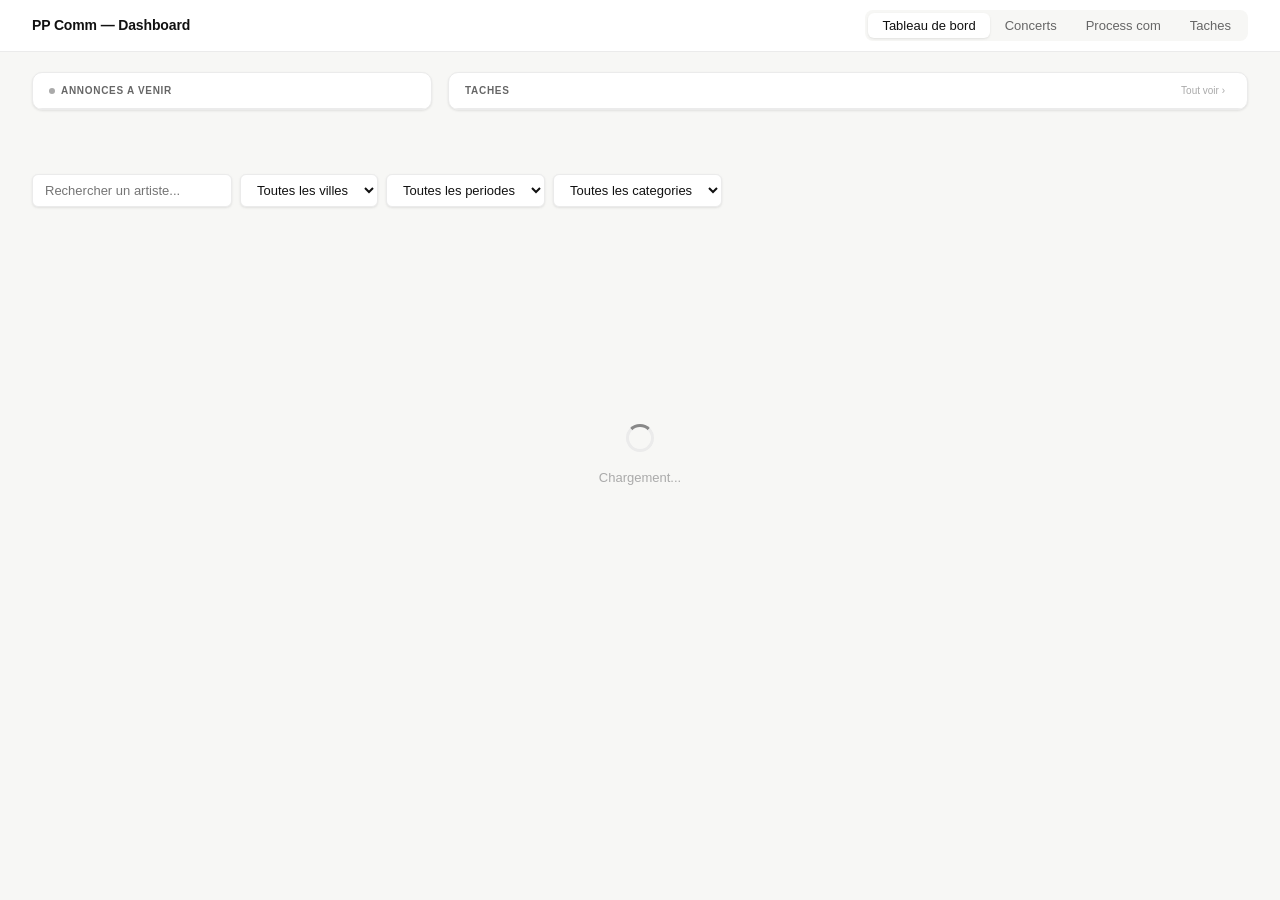
==== index.html @ ed18bbef "Add files via upload" ====
<!DOCTYPE html>
<html lang="fr">
<head>
<meta charset="UTF-8">
<meta name="viewport" content="width=device-width, initial-scale=1.0">
<title>Dashboard PP Comm</title>
<style>
/* ── RESET & BASE ─────────────────────────────────────── */
*{box-sizing:border-box;margin:0;padding:0}
:root{
  --bg:#f7f7f5;
  --surface:#ffffff;
  --border:#ebebeb;
  --border-light:#f2f2f2;
  --text:#111111;
  --text-2:#666666;
  --text-3:#aaaaaa;
  --accent:#111111;
  --red:#d94f3d;
  --red-bg:#fdf2f1;
  --red-border:#f5c6c2;
  --green:#2d7a4f;
  --green-bg:#eef7f2;
  --amber:#888888;
  --amber-bg:#f5f5f3;
  --amber-border:#e0e0e0;
  --radius:10px;
  --radius-sm:6px;
  --shadow:0 1px 3px rgba(0,0,0,.06),0 1px 2px rgba(0,0,0,.04);
  --shadow-md:0 4px 16px rgba(0,0,0,.08);
}
body{font-family:-apple-system,BlinkMacSystemFont,'Segoe UI',sans-serif;background:var(--bg);color:var(--text);font-size:14px;line-height:1.5}

/* ── HEADER FIXE ──────────────────────────────────────── */
header{
  position:fixed;top:0;left:0;right:0;z-index:50;
  background:rgba(255,255,255,.92);
  backdrop-filter:blur(12px);
  -webkit-backdrop-filter:blur(12px);
  border-bottom:1px solid var(--border);
  height:52px;padding:0 2rem;
  display:flex;align-items:center;gap:1.5rem;
}
header h1{font-size:14px;font-weight:600;letter-spacing:-.01em;color:var(--text);flex:1}
.nav{display:flex;gap:1px;background:var(--bg);border-radius:8px;padding:3px}
.nav button{
  padding:5px 14px;font-size:13px;border:none;background:transparent;
  cursor:pointer;color:var(--text-2);border-radius:6px;font-weight:500;
  transition:all .15s;
}
.nav button.active{background:var(--surface);color:var(--text);box-shadow:var(--shadow)}
.nav button:hover:not(.active){color:var(--text);background:rgba(0,0,0,.04)}

/* ── MAIN ─────────────────────────────────────────────── */
main{padding:72px 2rem 2rem;max-width:1600px;margin:0 auto}
.panel{display:none}.panel.active{display:block}

/* ── STATS ────────────────────────────────────────────── */
.stats{display:grid;grid-template-columns:repeat(4,1fr);gap:10px;margin-bottom:2rem}
.stat{background:var(--surface);border:1px solid var(--border);border-radius:var(--radius);padding:16px 20px;box-shadow:var(--shadow)}
.stat-n{font-size:28px;font-weight:700;letter-spacing:-.02em;line-height:1}
.stat-n.red{color:var(--red)}
.stat-l{font-size:11px;color:var(--text-3);margin-top:4px;text-transform:uppercase;letter-spacing:.04em;font-weight:500}

/* ── FILTERS ──────────────────────────────────────────── */
.filters{display:flex;gap:8px;margin-bottom:1.5rem;flex-wrap:wrap}
.filters input,.filters select{
  padding:7px 12px;border:1px solid var(--border);border-radius:var(--radius-sm);
  font-size:13px;background:var(--surface);color:var(--text);
  box-shadow:var(--shadow);outline:none;transition:border-color .15s;
}
.filters input{width:200px}
.filters input:focus,.filters select:focus{border-color:#aaa}

/* ── GRID KANBAN ──────────────────────────────────────── */
.grid{display:grid;grid-template-columns:repeat(6,1fr);gap:10px}
.col{cursor:pointer;min-width:0;border-radius:var(--radius);box-shadow:var(--shadow);transition:transform .15s,box-shadow .15s}
.col:hover{transform:translateY(-1px);box-shadow:var(--shadow-md)}
.col-head{
  padding:10px 12px;border-radius:var(--radius) var(--radius) 0 0;
  border:1px solid var(--border);border-bottom:1px solid var(--border-light);background:#fafaf8;
}
.col-head.late{background:#fafaf8;border-color:var(--border);border-bottom-color:var(--border-light)}
.col-name{font-size:12px;font-weight:600;white-space:nowrap;overflow:hidden;text-overflow:ellipsis;letter-spacing:-.01em}
.col-name.late{color:var(--text)}
.col-sub{font-size:11px;color:var(--text-2);margin-top:3px;white-space:nowrap;overflow:hidden;text-overflow:ellipsis;font-weight:500}
.col-sub.late{color:var(--text-2)}
.pbar{height:2px;background:var(--border);border-radius:2px;margin-top:8px;overflow:hidden}
.pfill{height:100%;border-radius:2px;background:var(--text)}
.col-head.late .pfill{background:var(--text)}
.pbar-meta{display:flex;justify-content:space-between;margin-top:4px}
.pbar-meta span{font-size:10px;color:var(--text-3)}
.pbar-meta span.red{color:var(--red);font-weight:600}
.col-body{border:1px solid var(--border);border-top:none;border-radius:0 0 var(--radius) var(--radius);background:var(--surface);overflow:hidden}
.col-head.late+.col-body{border-color:var(--border)}
.titem{padding:7px 12px;border-bottom:1px solid var(--border-light);display:flex;align-items:flex-start;gap:6px;cursor:pointer}
.titem:last-child{border-bottom:none}
.titem:hover{background:var(--bg)}
.chk{width:12px;height:12px;border:1.5px solid #ccc;border-radius:3px;flex-shrink:0;margin-top:2px;display:flex;align-items:center;justify-content:center;font-size:8px;color:#fff}
.chk.on{background:var(--text);border-color:var(--text)}
.tname{font-size:11px;line-height:1.4;color:var(--text)}
.tlate{font-size:10px;color:var(--red);margin-top:1px;font-weight:500}
.ok-col{border:1px solid var(--border);border-top:none;border-radius:0 0 var(--radius) var(--radius);padding:10px 12px;background:var(--surface)}
.ok-badge{font-size:10px;color:var(--green);background:var(--green-bg);padding:2px 8px;border-radius:20px;font-weight:500}

/* ── PILLS ────────────────────────────────────────────── */
.pill{font-size:9px;padding:1px 6px;border-radius:20px;font-weight:500;display:inline-block;margin-top:2px}
.p-gen {background:#f0f0ee;color:#555555}
.p-col {background:#eef5ff;color:#4a6fa5}
.p-affp{background:#fff4ed;color:#a0622a}
.p-sp  {background:#f3eeff;color:#7048a8}
.p-press{background:#edfaf3;color:#2a7a52}
.p-jx  {background:#fff0f0;color:#a84848}
.p-rs  {background:#fef5e7;color:#a07030}
.p-web {background:#e8f8ff;color:#2a7090}
.p-bud {background:#f0fff4;color:#2d7a4f}
.p-ph  {background:#fdf0ff;color:#8a3a9a}
.p-prod{background:#fff8e8;color:#a06820}
.p-aff {background:#fff4ed;color:#a0622a}
.p-pr  {background:#fdf0ff;color:#8a3a9a}

/* ── CARD ─────────────────────────────────────────────── */
.card{background:var(--surface);border:1px solid var(--border);border-radius:var(--radius);padding:1.25rem 1.5rem;margin-bottom:1rem;box-shadow:var(--shadow)}
.card h2{font-size:11px;font-weight:600;color:var(--text-3);text-transform:uppercase;letter-spacing:.06em;margin-bottom:14px}
.form-grid{display:grid;grid-template-columns:1fr 1fr;gap:10px;margin-bottom:12px}
.form-group label{font-size:12px;color:var(--text-2);display:block;margin-bottom:4px;font-weight:500}
.form-group input{width:100%;padding:8px 12px;border:1px solid var(--border);border-radius:var(--radius-sm);font-size:13px;background:var(--surface);transition:border-color .15s;outline:none}
.form-group input:focus{border-color:#888}

/* ── BUTTONS ──────────────────────────────────────────── */
.btn{padding:8px 18px;border-radius:var(--radius-sm);font-size:13px;cursor:pointer;border:1px solid var(--border);background:var(--surface);color:var(--text);font-weight:500;transition:all .15s}
.btn:hover{background:var(--bg);border-color:#ccc}
.btn-primary{background:var(--text);color:#fff;border-color:var(--text)}
.btn-primary:hover{background:#333;border-color:#333}
.btn-danger{border-color:var(--red-border);color:var(--red);background:var(--surface)}
.btn-danger:hover{background:var(--red-bg)}
.btn:disabled{opacity:0.4;cursor:not-allowed}
.dbtn{background:none;border:none;cursor:pointer;color:#ccc;font-size:12px;padding:3px 7px;border-radius:var(--radius-sm)}
.dbtn:hover{color:var(--red);background:var(--red-bg)}
.reset-btn{background:none;border:1px solid var(--border);border-radius:var(--radius-sm);padding:7px 14px;font-size:12px;cursor:pointer;color:var(--text-3);font-weight:500;transition:all .15s;flex:1}
.reset-btn:hover{color:var(--red);border-color:var(--red-border);background:var(--red-bg)}

/* ── CONCERTS LIST ────────────────────────────────────── */
.crow{display:flex;align-items:stretch;gap:0;padding:0;border-bottom:1px solid var(--border);cursor:pointer;transition:background .1s;min-height:52px}
.crow:last-child{border-bottom:none}
.crow:hover{background:#fafaf8}
.crow-name{font-size:13px;font-weight:600;letter-spacing:-.01em}
.crow-sub{font-size:11px;color:var(--text-3);margin-top:2px}
.crow-late{font-size:10px;color:var(--red);background:var(--red-bg);padding:2px 8px;border-radius:20px;font-weight:600;white-space:nowrap;flex-shrink:0;border:1px solid var(--red-border)}
.crow-ok{font-size:10px;color:var(--green);background:var(--green-bg);padding:2px 8px;border-radius:20px;font-weight:500;white-space:nowrap;flex-shrink:0}
.crow-announced{font-size:10px;color:var(--green);background:var(--green-bg);padding:2px 8px;border-radius:20px;font-weight:500;white-space:nowrap;flex-shrink:0}
.ann-undo{background:none;border:none;cursor:pointer;color:var(--text-3);font-size:13px;padding:2px 5px;border-radius:4px;flex-shrink:0}
.ann-undo:hover{color:var(--text);background:var(--bg)}

/* ── PROCESS ──────────────────────────────────────────── */
.prow{display:grid;grid-template-columns:16px 1fr 58px 110px 110px 160px 28px;gap:6px;align-items:center;padding:9px 0;border-bottom:1px solid var(--border-light)}
.prow:last-child{border-bottom:none}
.prow input[type=text],.prow input[type=number]{padding:5px 8px;border:1px solid var(--border);border-radius:var(--radius-sm);font-size:12px;background:var(--surface);outline:none;transition:border-color .15s}
.prow input:focus{border-color:#888}
.prow input[type=text]{width:100%}
.prow input[type=number]{width:58px}
.prow select{padding:5px 8px;border:1px solid var(--border);border-radius:var(--radius-sm);font-size:12px;width:100%;background:var(--surface);outline:none}
.drag{color:#ccc;cursor:grab;font-size:13px;user-select:none}
.drag:active{cursor:grabbing}
.process-header{display:grid;grid-template-columns:16px 1fr 58px 110px 110px 160px 28px;gap:6px;padding-bottom:8px;border-bottom:1px solid var(--border);margin-bottom:2px}
.process-header span{font-size:10px;color:var(--text-3);text-transform:uppercase;letter-spacing:.05em;font-weight:600}

/* ── GROUP TITLES ─────────────────────────────────────── */
.group-title{font-size:10px;font-weight:700;color:var(--text-3);text-transform:uppercase;letter-spacing:.07em;padding:12px 0 6px;border-bottom:1px solid var(--border-light);margin-bottom:2px}
.group-title.second{margin-top:20px}

/* ── FICHE ────────────────────────────────────────────── */
.overlay{display:none;position:fixed;inset:0;background:rgba(0,0,0,.25);z-index:100;align-items:flex-start;justify-content:flex-end;backdrop-filter:blur(2px)}
.overlay.open{display:flex}
.fiche{background:var(--surface);width:500px;max-width:100vw;height:100vh;overflow-y:auto;box-shadow:-8px 0 40px rgba(0,0,0,.1);display:flex;flex-direction:column}
.fiche-header{padding:1.25rem 1.5rem;border-bottom:1px solid var(--border);display:flex;align-items:center;gap:12px;position:sticky;top:0;background:rgba(255,255,255,.95);backdrop-filter:blur(8px);z-index:10}
.fiche-header h2{font-size:17px;font-weight:700;letter-spacing:-.02em;flex:1}
.fiche-close{background:none;border:none;cursor:pointer;color:var(--text-3);font-size:18px;padding:5px;border-radius:50%;width:30px;height:30px;display:flex;align-items:center;justify-content:center;transition:all .15s}
.fiche-close:hover{background:var(--bg);color:var(--text)}
.fiche-body{padding:1.5rem;flex:1}
.fiche-section{margin-bottom:1.5rem}
.fiche-section-title{font-size:10px;font-weight:700;color:var(--text-3);text-transform:uppercase;letter-spacing:.07em;margin-bottom:12px}
.fiche-fields{display:grid;grid-template-columns:1fr 1fr;gap:10px;margin-bottom:12px}
.fiche-field label{font-size:12px;color:var(--text-2);display:block;margin-bottom:4px;font-weight:500}
.fiche-field input{width:100%;padding:8px 12px;border:1px solid var(--border);border-radius:var(--radius-sm);font-size:13px;background:var(--surface);outline:none;transition:border-color .15s}
.fiche-field input:focus{border-color:#888}
.fiche-tasks{margin-top:8px}
.ftask{display:flex;align-items:flex-start;gap:10px;padding:10px 0;border-bottom:1px solid var(--border-light);cursor:pointer;transition:background .1s}
.ftask:last-child{border-bottom:none}
.ftask:hover{background:var(--bg);margin:0 -1.5rem;padding:10px 1.5rem}
.ftask.done{opacity:.35}
.ftask.done .ftask-name{text-decoration:line-through}
.ftask.blocked{opacity:.45;cursor:default}
.ftask-chk{width:16px;height:16px;border:1.5px solid #ddd;border-radius:4px;flex-shrink:0;margin-top:1px;display:flex;align-items:center;justify-content:center;font-size:10px;color:#fff;transition:all .15s}
.ftask-chk.on{background:var(--text);border-color:var(--text)}
.ftask-chk.blocked{border-style:dashed}
.ftask-name{font-size:13px;line-height:1.4;flex:1;font-weight:500}
.ftask-date{font-size:11px;margin-top:2px;color:var(--text-3)}
.ftask-date.late{color:var(--red);font-weight:600}
.ftask-date.soon{color:var(--text-2)}
.ftask-date.future{color:var(--text-3)}
.ftask-date.done-date{color:var(--text-3)}
.ftask-date.blocked{color:#ccc}
.status-badge{font-size:10px;padding:2px 8px;border-radius:20px;font-weight:600;flex-shrink:0;margin-top:2px}
.badge-late{background:var(--red-bg);color:var(--red);border:1px solid var(--red-border)}
.badge-soon{background:var(--bg);color:var(--text-2);border:1px solid var(--border)}
.badge-done{background:var(--green-bg);color:var(--green)}
.badge-blocked{background:var(--bg);color:var(--text-3)}
.fiche-footer{padding:1rem 1.5rem;border-top:1px solid var(--border);display:flex;gap:8px;position:sticky;bottom:0;background:rgba(255,255,255,.95);backdrop-filter:blur(8px)}
.section-sep{height:1px;background:var(--border-light);margin:1.25rem 0}

/* ── ANNONCES ─────────────────────────────────────────── */
.annonces-wrap{margin-bottom:2rem}
.ann-title{font-size:10px;font-weight:700;color:var(--text-2);text-transform:uppercase;letter-spacing:.07em;margin-bottom:12px;display:flex;align-items:center;gap:8px}
.ann-dot{width:6px;height:6px;border-radius:50%;background:var(--text-3);display:inline-block;animation:pulse 2s infinite;flex-shrink:0}
@keyframes pulse{0%,100%{opacity:1;transform:scale(1)}50%{opacity:.5;transform:scale(.8)}}
.ann-grid{display:grid;grid-template-columns:repeat(auto-fill,minmax(150px,1fr));gap:10px}
.ann-card{
  background:var(--surface);border:1px solid var(--border);
  border-radius:var(--radius);padding:16px;
  display:flex;flex-direction:column;gap:6px;cursor:pointer;
  box-shadow:var(--shadow);transition:transform .15s,box-shadow .15s;
}
.ann-card:hover{transform:translateY(-2px);box-shadow:var(--shadow-md)}
.ann-card.ann-late{border-color:var(--red-border);background:var(--red-bg)}
.ann-card.ann-nodate{border:1px dashed #ddd;background:var(--bg)}
.ann-date{display:flex;align-items:baseline;gap:4px;margin-bottom:2px}
.ann-day{font-size:36px;font-weight:800;line-height:1;color:var(--text);letter-spacing:-.03em}
.ann-late .ann-day{color:var(--red)}
.ann-nodate .ann-day{color:var(--text-3);font-size:28px}
.ann-month{font-size:12px;font-weight:700;color:var(--text-3);text-transform:uppercase;letter-spacing:.04em}
.ann-late .ann-month{color:var(--red)}
.ann-nodate .ann-month{color:var(--text-3)}
.ann-art{font-size:13px;font-weight:700;line-height:1.3;color:var(--text);letter-spacing:-.01em}
.ann-ville{font-size:11px;color:var(--text-3)}
.ann-status{font-size:10px;padding:2px 7px;border-radius:20px;display:inline-block;background:var(--bg);color:var(--text-3);align-self:flex-start;font-weight:500;border:1px solid var(--border)}
.ann-late .ann-status{background:var(--red-bg);color:var(--red);border-color:var(--red-border)}
.ann-nodate .ann-status{background:var(--bg);color:var(--text-3)}
.ann-btn{
  background:transparent;color:var(--text-3);border:1px solid var(--border);
  border-radius:var(--radius-sm);padding:6px 10px;font-size:11px;cursor:pointer;
  width:100%;margin-top:4px;font-weight:500;text-align:center;transition:all .15s;
}
.ann-btn:hover{background:var(--bg);color:var(--text);border-color:#bbb}
.ann-late .ann-btn{color:var(--red);border-color:var(--red-border)}
.ann-late .ann-btn:hover{background:var(--red-bg)}

/* ── MISC ─────────────────────────────────────────────── */
.loading-full{display:flex;flex-direction:column;align-items:center;justify-content:center;min-height:50vh;gap:16px;color:var(--text-3)}
.loading-full p{font-size:13px;font-weight:500}
.spin{display:inline-block;width:20px;height:20px;border:2px solid var(--border);border-top-color:#888;border-radius:50%;animation:spin .7s linear infinite}
@keyframes spin{to{transform:rotate(360deg)}}
.saving{position:fixed;bottom:1.5rem;right:1.5rem;background:var(--text);color:#fff;padding:7px 16px;border-radius:20px;font-size:12px;font-weight:500;opacity:0;transition:opacity .3s;z-index:200;box-shadow:var(--shadow-md)}
.saving.show{opacity:1}
.empty-state{color:var(--text-3);font-size:13px;padding:3rem 0;text-align:center}
.ttoday{font-size:10px;color:var(--text-2);margin-top:1px;font-weight:500}
.titem.highlighted{background:rgba(201,162,39,.1);border-left:3px solid rgba(201,162,39,.65);padding-left:9px}

/* ── CELLULES INLINE EDITABLES ───────────────────────── */
.crow-cell{min-width:110px;max-width:170px;padding:4px 8px;border-radius:6px;cursor:pointer;border:1px solid transparent;transition:all .15s;flex-shrink:0;display:flex;flex-direction:column}
.crow-cell:hover{background:var(--bg);border-color:var(--border)}
.crow-cell.has-value{background:var(--bg)}
.crow-cell.editing{background:var(--surface);border-color:#888;box-shadow:0 0 0 2px rgba(0,0,0,.06)}
.crow-cell-label{font-size:9px;color:var(--text-3);text-transform:uppercase;letter-spacing:.04em;font-weight:600;margin-bottom:2px}
.crow-cell-value{font-size:11px;color:var(--text-2);line-height:1.3;word-break:break-word}
.crow-cell-empty{font-size:11px;color:#ccc;font-style:italic}
.crow-cell-link{font-size:11px;color:#4a6fa5;text-decoration:none}
.crow-cell-budget{width:140px !important}
.crow-cell-link:hover{text-decoration:underline}
.crow-cell input{width:100%;border:none;outline:none;background:transparent;font-size:11px;color:var(--text);font-family:inherit;padding:0}

/* ── CONCERTS NON ANNONCES ───────────────────────────── */
.crow.not-announced{background:rgba(201,162,39,.07) !important;border-left:3px solid rgba(201,162,39,.5);padding-left:9px}
.crow.not-announced:hover{background:rgba(201,162,39,.12) !important;margin:0 -1.5rem;padding-left:calc(1.5rem + 9px);padding-right:1.5rem}
.crow-da-pending{font-size:10px;color:#b07800;font-weight:600;margin-top:2px}

/* ── STATUT VENTES ────────────────────────────────────── */
.ventes-badge{display:inline-flex;align-items:center;gap:4px;font-size:10px;font-weight:600;padding:2px 8px;border-radius:20px;cursor:pointer;border:1px solid transparent;transition:all .15s;white-space:nowrap;user-select:none}
.ventes-badge:hover{opacity:.8}
.ventes-0{background:#f5f5f3;color:#aaa;border-color:#e5e5e5}
.ventes-1{background:#fff0f0;color:#c0392b;border-color:#f5c6c2}
.ventes-2{background:#fff8ec;color:#a06010;border-color:#f0d090}
.ventes-3{background:#eef7f2;color:#2d7a4f;border-color:#b8e0ca}
.ventes-4{background:#1a7a4f;color:#fff;border-color:#155c3a}
.ventes-dot{width:6px;height:6px;border-radius:50%;flex-shrink:0}
.ventes-0 .ventes-dot{background:#ccc}
.ventes-1 .ventes-dot{background:#e24b4a}
.ventes-2 .ventes-dot{background:#c47c00}
.ventes-3 .ventes-dot{background:#2d7a4f}
.ventes-4 .ventes-dot{background:rgba(255,255,255,.7)}

/* ── GESTIONNAIRE DE TACHES ──────────────────────────── */
.tk-board{display:flex;gap:16px;align-items:flex-start;overflow-x:auto;padding-bottom:1rem}
.tk-col{background:var(--surface);border:1px solid var(--border);border-radius:var(--radius);min-width:240px;width:240px;flex-shrink:0;box-shadow:var(--shadow)}
.tk-col-head{padding:10px 12px;border-bottom:1px solid var(--border);display:flex;align-items:center;gap:8px}
.tk-col-name-input{font-size:12px;font-weight:600;flex:1;outline:none;border:none;background:transparent;cursor:pointer;padding:0}
.tk-col-name-input:focus{background:var(--bg);border-radius:4px;padding:2px 4px}
.tk-col-count{font-size:10px;color:var(--text-3);background:var(--bg);border-radius:20px;padding:1px 7px}
.tk-col-del{background:none;border:none;cursor:pointer;color:#ddd;font-size:14px;padding:2px 4px;border-radius:4px}
.tk-col-del:hover{color:var(--red);background:var(--red-bg)}
.tk-tasks{padding:8px;display:flex;flex-direction:column;gap:6px;min-height:40px}
.tk-task{background:var(--bg);border:1px solid var(--border);border-radius:var(--radius-sm);padding:8px 10px;cursor:default;transition:box-shadow .15s}
.tk-task:hover{box-shadow:var(--shadow-md)}
.tk-task.done{opacity:.45}
.tk-task.done .tk-task-name{text-decoration:line-through}
.tk-task-name{font-size:12px;font-weight:500;color:var(--text);line-height:1.4}
.tk-task-date{font-size:10px;margin-top:4px;font-weight:500}
.tk-task-date.late{color:var(--red)}
.tk-task-date.today{color:#b07800}
.tk-task-date.soon{color:var(--text-2)}
.tk-task-date.future{color:var(--text-3)}
.tk-task-prio{display:inline-block;font-size:9px;font-weight:700;padding:1px 6px;border-radius:20px;margin-top:4px}
.tk-prio-high{background:#fff0f0;color:#c0392b;border:1px solid #f5c6c2}
.tk-prio-normal{background:#f0f0ee;color:#888;border:1px solid #e5e5e5}
.tk-prio-low{background:#eef7f2;color:#2d7a4f;border:1px solid #b8e0ca}
.tk-task-actions{display:flex;gap:4px;margin-top:6px}
.tk-task-btn{font-size:10px;padding:2px 6px;border-radius:4px;border:1px solid var(--border);background:var(--surface);cursor:pointer;color:var(--text-3);transition:all .15s}
.tk-task-btn:hover{background:var(--bg);color:var(--text)}
.tk-task-btn.done-btn:hover{color:var(--green)}
.tk-task-btn.del-btn:hover{color:var(--red);border-color:var(--red-border);background:var(--red-bg)}
.tk-add-task-btn{width:calc(100% - 16px);margin:0 8px 8px;padding:6px 8px;font-size:11px;color:var(--text-3);background:none;border:1px dashed var(--border);border-radius:var(--radius-sm);cursor:pointer;text-align:left;transition:all .15s}
.tk-add-task-btn:hover{background:var(--bg);color:var(--text);border-color:#aaa}
.tk-add-col-btn{background:var(--surface);border:1px dashed var(--border);border-radius:var(--radius);min-width:200px;padding:12px;cursor:pointer;color:var(--text-3);font-size:12px;text-align:center;transition:all .15s;align-self:flex-start}
.tk-add-col-btn:hover{background:var(--bg);color:var(--text);border-color:#aaa}
.tk-modal{display:none;position:fixed;inset:0;background:rgba(0,0,0,.3);z-index:200;align-items:center;justify-content:center;backdrop-filter:blur(2px)}
.tk-modal.open{display:flex}
.tk-modal-box{background:var(--surface);border-radius:var(--radius);padding:1.5rem;width:400px;max-width:90vw;box-shadow:var(--shadow-md);display:flex;flex-direction:column;gap:12px}
.tk-modal-title{font-size:15px;font-weight:700;margin-bottom:4px}
.tk-modal label{font-size:12px;color:var(--text-2);font-weight:500;display:block;margin-bottom:4px}
.tk-modal input,.tk-modal select{width:100%;padding:8px 12px;border:1px solid var(--border);border-radius:var(--radius-sm);font-size:13px;background:var(--surface);outline:none}
.tk-modal input:focus,.tk-modal select:focus{border-color:#888}
.tk-modal-actions{display:flex;gap:8px;justify-content:flex-end;margin-top:4px}

/* ── WIDGET DASHBOARD ────────────────────────────────── */
.dash-top{display:grid;grid-template-columns:1fr 2fr;gap:16px;margin-bottom:2rem}
.dash-widget{background:var(--surface);border:1px solid var(--border);border-radius:var(--radius);box-shadow:var(--shadow);overflow:hidden}
.dash-widget-head{padding:10px 16px;border-bottom:1px solid var(--border);display:flex;align-items:center;gap:8px}
.dash-widget-title{font-size:10px;font-weight:700;color:var(--text-2);text-transform:uppercase;letter-spacing:.07em;flex:1;display:flex;align-items:center;gap:6px}
.dash-widget-link{font-size:10px;color:var(--text-3);cursor:pointer;padding:2px 6px;border-radius:4px;border:none;background:none;transition:all .15s}
.dash-widget-link:hover{background:var(--bg);color:var(--text)}
/* Annonces compactes 3 colonnes */
.ann-grid-compact{display:grid;grid-template-columns:repeat(3,1fr);gap:8px;padding:12px}
.ann-card-compact{background:var(--bg);border:1px solid var(--border);border-radius:var(--radius-sm);padding:8px 10px;cursor:pointer;transition:box-shadow .15s}
.ann-card-compact:hover{box-shadow:var(--shadow-md)}
.ann-card-compact.ann-late{border-color:var(--red-border);background:var(--red-bg)}
.ann-card-compact.ann-nodate{border:1px dashed #ddd}
.ann-compact-day{font-size:20px;font-weight:800;line-height:1;color:var(--text);letter-spacing:-.02em}
.ann-late .ann-compact-day{color:var(--red)}
.ann-nodate .ann-compact-day{color:var(--text-3);font-size:16px}
.ann-compact-month{font-size:9px;font-weight:600;color:var(--text-3);text-transform:uppercase;letter-spacing:.04em;margin-left:2px}
.ann-late .ann-compact-month{color:var(--red)}
.ann-compact-art{font-size:11px;font-weight:600;color:var(--text);margin-top:3px;white-space:nowrap;overflow:hidden;text-overflow:ellipsis}
.ann-compact-status{font-size:9px;color:var(--text-3);margin-top:1px}
.ann-card-compact.ann-today{border-color:rgba(201,162,39,.6);background:rgba(201,162,39,.08);animation:glow 2s ease-in-out infinite}
.ann-card-compact.ann-today .ann-compact-day{color:#b07800}
.ann-card-compact.ann-today .ann-compact-month{color:#b07800}
.ann-card-compact.ann-today .ann-compact-art{color:var(--text)}
@keyframes glow{0%,100%{box-shadow:0 0 0 0 rgba(201,162,39,0)}50%{box-shadow:0 0 8px 2px rgba(201,162,39,.3)}}
.ann-late .ann-compact-status{color:var(--red);font-weight:600}
/* Widget tâches : 4 colonnes */
.tk-widget-board{display:grid;grid-template-columns:repeat(4,1fr);gap:0;padding:0}
.tk-widget-col{border-right:1px solid var(--border-light);padding:8px}
.tk-widget-col:last-child{border-right:none}
.tk-widget-col-title{font-size:9px;font-weight:700;color:var(--text-3);text-transform:uppercase;letter-spacing:.06em;margin-bottom:6px;padding-bottom:4px;border-bottom:1px solid var(--border-light)}
.tk-widget-col-title.late{color:var(--red)}
.tk-widget-col-title.today{color:#b07800}
.tk-widget-task{display:flex;align-items:flex-start;gap:6px;padding:4px 2px;border-radius:4px;cursor:pointer;transition:background .1s}
.tk-widget-task:hover{background:var(--bg)}
.tk-widget-task.done{opacity:.4}
.tk-widget-chk{width:11px;height:11px;border:1.5px solid #ccc;border-radius:3px;flex-shrink:0;margin-top:2px;cursor:pointer}
.tk-widget-chk.on{background:var(--text);border-color:var(--text)}
.tk-widget-dot{width:5px;height:5px;border-radius:50%;flex-shrink:0;margin-top:4px}
.tk-widget-dot.high{background:#e24b4a}
.tk-widget-dot.normal{background:#ccc}
.tk-widget-dot.low{background:#2d7a4f}
.tk-widget-task-name{font-size:11px;font-weight:500;color:var(--text);line-height:1.3;flex:1}
.tk-widget-task.done .tk-widget-task-name{text-decoration:line-through}
.tk-widget-empty-col{font-size:10px;color:#ddd;font-style:italic;padding:2px}
.tk-widget-add-btn{margin:8px;width:calc(100% - 16px);padding:5px 8px;font-size:10px;color:var(--text-3);background:none;border:1px dashed var(--border);border-radius:var(--radius-sm);cursor:pointer;text-align:left;transition:all .15s}
.tk-widget-add-btn:hover{background:var(--bg);color:var(--text);border-color:#aaa}
</style>
</head>
<body>
<div id="app">
  <header>
    <h1>PP Comm &mdash; Dashboard</h1>
    <nav class="nav">
      <button class="active" onclick="showTab('kanban',this)">Tableau de bord</button>
      <button onclick="showTab('concerts',this)">Concerts</button>
      <button onclick="showTab('process',this)">Process com</button>
      <button onclick="showTab('taches',this)">Taches</button>
    </nav>
  </header>
  <main>
    <div id="tab-kanban" class="panel active">
      <div class="dash-top">
        <div class="dash-widget" id="ann-widget">
          <div class="dash-widget-head">
            <span class="dash-widget-title"><span class="ann-dot" style="flex-shrink:0"></span>Annonces a venir</span>
          </div>
          <div id="ann-wrap-compact"></div>
        </div>
        <div class="dash-widget">
          <div class="dash-widget-head">
            <span class="dash-widget-title">Taches</span>
            <button class="dash-widget-link" onclick="showTab('taches',document.querySelectorAll('.nav button')[3])">Tout voir &rsaquo;</button>
          </div>
          <div id="tk-widget-wrap"></div>
        </div>
      </div>
      <div class="stats" id="stats"></div>
      <div class="filters">
        <input type="text" id="search" placeholder="Rechercher un artiste..." oninput="renderKanban()">
        <select id="fville" onchange="renderKanban()"><option value="">Toutes les villes</option></select>
        <select id="fperiode" onchange="renderKanban()"><option value="">Toutes les periodes</option></select>
        <select id="fcat" onchange="renderKanban()"><option value="">Toutes les categories</option></select>
      </div>
      <div id="kanban-wrap"><div class="loading-full"><span class="spin" style="width:28px;height:28px;border-width:3px"></span><p>Chargement...</p></div></div>
    </div>
    <div id="tab-concerts" class="panel">
      <div style="display:flex;justify-content:flex-end;margin-bottom:12px">
        <button class="btn btn-primary" onclick="toggleNewConcert()" id="btn-new-concert">+ Nouveau concert</button>
      </div>
      <div id="new-concert-form" style="display:none">
        <div class="card">
          <h2>Nouveau concert</h2>
          <div class="form-grid">
            <div class="form-group"><label>Artiste</label><input type="text" id="f-art" placeholder="Nom de l'artiste"></div>
            <div class="form-group"><label>Salle / Ville</label><input type="text" id="f-ville" placeholder="ex: Dijon - Zenith"></div>
            <div class="form-group"><label>Date du concert</label><input type="date" id="f-dc"></div>
            <div class="form-group"><label>Date d'annonce</label><input type="date" id="f-da"></div>
          </div>
          <button class="btn btn-primary" id="add-btn" onclick="addConcert()">Ajouter le concert</button>
        </div>
      </div>
      <div class="filters" id="concerts-filters" style="margin-bottom:1rem">
        <input type="text" id="csearch" placeholder="Rechercher un artiste..." oninput="renderConcerts()">
        <select id="cville" onchange="renderConcerts()"><option value="">Toutes les villes</option></select>
      </div>
      <div id="clist"></div>
    </div>
    <div id="tab-process" class="panel">
      <div class="card">
        <div style="display:flex;justify-content:space-between;align-items:center;margin-bottom:16px">
          <h2 style="margin:0">Taches types</h2>
          <button class="btn" onclick="addTask()">+ Tache</button>
        </div>
        <div class="process-header">
          <span></span><span>Tache</span><span>Jours</span><span>Reference</span><span>Categorie</span><span>Prerequis</span><span></span>
        </div>
        <div id="plist"></div>
        <p style="font-size:12px;color:var(--text-3);margin-top:14px;padding-top:14px;border-top:1px solid var(--border-light)">
          Prerequis : la tache ne sera active que si la tache selectionnee est cochee.
        </p>
      </div>
    </div>
    <div id="tab-taches" class="panel">
      <div id="taches-board-wrap"></div>
    </div>
  </main>
</div>
<div class="overlay" id="overlay" onclick="closeFiche(event)">
  <div class="fiche" id="fiche">
    <div class="fiche-header">
      <h2 id="fiche-title">Concert</h2>
      <button class="fiche-close" onclick="closeFicheBtn()">&#x2715;</button>
    </div>
    <div class="fiche-body">
      <div class="fiche-section">
        <div class="fiche-section-title">Informations</div>
        <div class="fiche-fields">
          <div class="fiche-field" style="grid-column:1/-1"><label>Artiste</label><input type="text" id="fi-art" onchange="updateFicheField('art',this.value)"></div>
          <div class="fiche-field" style="grid-column:1/-1"><label>Salle / Ville</label><input type="text" id="fi-ville" onchange="updateFicheField('ville',this.value)"></div>
          <div class="fiche-field"><label>Date du concert</label><input type="date" id="fi-dc" onchange="updateFicheField('dc',this.value)"></div>
          <div class="fiche-field"><label>Date d'annonce</label><input type="date" id="fi-da" onchange="updateFicheField('da',this.value)"></div>
          <div class="fiche-field" style="grid-column:1/-1"><label>Medias / Accreditations</label><input type="text" id="fi-medias" onchange="updateFicheField('medias',this.value)" placeholder="ex: Bien Public, L union..."></div>
          <div class="fiche-field"><label>Jeu concours</label><input type="text" id="fi-jeux" onchange="updateFicheField('jeux',this.value)" placeholder="ex: L union 5x2..."></div>
          <div class="fiche-field"><label>Lien budget</label><input type="text" id="fi-budget" onchange="updateFicheField('budget',this.value)" placeholder="https://..."></div>
          <div class="fiche-field" style="grid-column:1/-1"><label>Notes</label><input type="text" id="fi-notes" onchange="updateFicheField('notes',this.value)" placeholder="Notes libres..."></div>
        </div>
      </div>
      <div class="section-sep"></div>
      <div class="fiche-section">
        <div class="fiche-section-title">Plan de communication</div>
        <div class="fiche-tasks" id="fiche-tasks"></div>
      </div>
    </div>
    <div class="fiche-footer">
      <button class="reset-btn" onclick="resetFicheTasks()">&#8635; Reinit. taches</button>
      <button class="btn btn-primary" onclick="closeFicheBtn()">Fermer</button>
      <button class="btn btn-danger" onclick="deleteFicheConcert()">Supprimer</button>
    </div>
  </div>
</div>
<div class="tk-modal" id="tk-modal">
  <div class="tk-modal-box">
    <div class="tk-modal-title" id="tk-modal-title">Nouvelle tache</div>
    <div><label>Titre</label><input type="text" id="tk-nom" placeholder="Titre de la tache..."></div>
    <div><label>Date</label><input type="date" id="tk-date"></div>
    <div><label>Priorite</label>
      <select id="tk-prio">
        <option value="normal">Normale</option>
        <option value="high">Haute</option>
        <option value="low">Basse</option>
      </select>
    </div>
    <div class="tk-modal-actions">
      <button class="btn" id="tk-modal-cancel">Annuler</button>
      <button class="btn btn-primary" id="tk-modal-save">Ajouter</button>
    </div>
  </div>
</div>
<div class="saving" id="saving">Sauvegarde...</div>
<script>
var SUPABASE_URL='https://vkehaerkbvfxlyjvrpzi.supabase.co';
var SUPABASE_KEY='eyJhbGciOiJIUzI1NiIsInR5cCI6IkpXVCJ9.eyJpc3MiOiJzdXBhYmFzZSIsInJlZiI6InZrZWhhZXJrYnZmeGx5anZycHppIiwicm9sZSI6ImFub24iLCJpYXQiOjE3NzcxMTUyMTMsImV4cCI6MjA5MjY5MTIxM30.I5VTTUYXA0uKg6_WZ2XKIcXmnFvWR38Hkh4RVzgr9qg';
var CATS={gen:{label:'General',cls:'p-gen'},prod:{label:'Production',cls:'p-prod'},col:{label:'Collage',cls:'p-col'},affp:{label:'Affichage protege',cls:'p-affp'},sp:{label:'Sponsoring',cls:'p-sp'},press:{label:'Presse',cls:'p-press'},jx:{label:'Jeu concours',cls:'p-jx'},rs:{label:'Reseaux sociaux',cls:'p-rs'},web:{label:'Web',cls:'p-web'},bud:{label:'Budget',cls:'p-bud'},ph:{label:'Photographes',cls:'p-ph'}};
var DEFAULT_PROCESS=[
  {id:1,nom:'Creer budget',cat:'gen',jours:5,ref:'annonce',prereq:null},
  {id:2,nom:'Creer kit promo salle',cat:'gen',jours:0,ref:'annonce',prereq:null},
  {id:3,nom:'Envoyer kit promo salle',cat:'gen',jours:0,ref:'annonce',prereq:null},
  {id:4,nom:'Ajouter date sur site web',cat:'gen',jours:0,ref:'annonce',prereq:null},
  {id:5,nom:'Contacter production',cat:'gen',jours:6,ref:'annonce',prereq:null},
  {id:6,nom:'Creer visuel PP',cat:'aff',jours:0,ref:'annonce',prereq:null},
  {id:7,nom:'Annoncer date sur RS',cat:'rs',jours:0,ref:'annonce',prereq:null},
  {id:8,nom:'Creer evenement FB',cat:'rs',jours:0,ref:'annonce',prereq:null},
  {id:9,nom:'Lancer sponso Vague 1',cat:'sp',jours:15,ref:'annonce',prereq:null},
  {id:10,nom:'Commander / Livrer affiche',cat:'aff',jours:15,ref:'annonce',prereq:null},
  {id:11,nom:'Imprimer / Livrer bandeaux',cat:'aff',jours:15,ref:'annonce',prereq:null},
  {id:12,nom:'Proposer Phoner / Interview',cat:'ph',jours:20,ref:'annonce',prereq:null},
  {id:13,nom:'Gestion flyer multi-artiste',cat:'aff',jours:20,ref:'annonce',prereq:null},
  {id:14,nom:'Gestion affichage protege',cat:'aff',jours:20,ref:'annonce',prereq:null},
  {id:15,nom:'Faire un point globale',cat:'gen',jours:-120,ref:'concert',prereq:null},
  {id:16,nom:'Relancer pour affiche',cat:'aff',jours:-120,ref:'concert',prereq:null},
  {id:17,nom:'Faire un flyer dedie',cat:'aff',jours:-120,ref:'concert',prereq:null},
  {id:18,nom:'Relancer jeux concours',cat:'jx',jours:-120,ref:'concert',prereq:null},
  {id:19,nom:'Relancer sponso Vague 3 (2)',cat:'sp',jours:-90,ref:'concert',prereq:null},
  {id:20,nom:'Relancer Phoner / Interviews',cat:'ph',jours:-60,ref:'concert',prereq:null},
  {id:21,nom:'Relancer sponso Vague 3',cat:'sp',jours:-45,ref:'concert',prereq:null},
  {id:22,nom:'Faire un point globale',cat:'gen',jours:-30,ref:'concert',prereq:null},
  {id:23,nom:'Compiler demande photographes',cat:'pr',jours:-15,ref:'concert',prereq:null},
  {id:24,nom:'Repondre aux photographes',cat:'pr',jours:-7,ref:'concert',prereq:null},
  {id:25,nom:'Dernier check globale',cat:'gen',jours:-2,ref:'concert',prereq:null}
];
var VENTES=[
  {id:0,label:'Pas en vente',cls:'ventes-0'},
  {id:1,label:'Faible',cls:'ventes-1'},
  {id:2,label:'Moyen',cls:'ventes-2'},
  {id:3,label:'Bon',cls:'ventes-3'},
  {id:4,label:'Complet',cls:'ventes-4'}
];
var concerts=[],taskStates={},process=DEFAULT_PROCESS,nextId=26;
var tkCols=[],tkTasks=[],tkEditId=null,tkAddColId=null;
var dragSrcId=null,saveTimer=null,currentFicheId=null;

async function dbGet(key,fallback){
  var r=await fetch(SUPABASE_URL+'/rest/v1/app_data?key=eq.'+key+'&select=value',{headers:{'apikey':SUPABASE_KEY,'Authorization':'Bearer '+SUPABASE_KEY}});
  var rows=await r.json();
  if(!rows||!rows.length)return fallback;
  try{return JSON.parse(rows[0].value);}catch(e){return fallback;}
}
async function dbSet(key,value){
  await fetch(SUPABASE_URL+'/rest/v1/app_data',{method:'POST',headers:{'apikey':SUPABASE_KEY,'Authorization':'Bearer '+SUPABASE_KEY,'Content-Type':'application/json','Prefer':'resolution=merge-duplicates'},body:JSON.stringify({key:key,value:JSON.stringify(value)})});
}
function scheduleSave(){
  var el=document.getElementById('saving');el.classList.add('show');clearTimeout(saveTimer);
  saveTimer=setTimeout(async function(){await Promise.all([dbSet('concerts',concerts),dbSet('taskstates',taskStates),dbSet('process',process),dbSet('tkcols',tkCols),dbSet('tktasks',tkTasks)]);el.classList.remove('show');},800);
}
async function init(){
  try{
    var res=await Promise.all([dbGet('concerts',[]),dbGet('taskstates',{}),dbGet('process',null)]);
    concerts=res[0]||[];taskStates=res[1]||{};
    var raw=res[2]||DEFAULT_PROCESS;
    process=raw.map(function(t){return Object.assign({prereq:null,cat:t.cat||'gen'},t);});
    concerts=concerts.map(function(c){return Object.assign({medias:'',jeux:'',budget:'',notes:'',ventes:0},c);});
    nextId=process.length?Math.max.apply(null,process.map(function(t){return t.id;}))+1:26;
  }catch(e){concerts=[];taskStates={};process=DEFAULT_PROCESS;}
  var tkRes=await Promise.all([dbGet('tkcols',[]),dbGet('tktasks',[])]);
  tkCols=tkRes[0]||[];tkTasks=tkRes[1]||[];
  if(!tkCols.length){tkCols=[{id:'col1',nom:'A faire'},{id:'col2',nom:'En cours'},{id:'col3',nom:'Termine'}];}
  render();
}
function showTab(id,btn){
  document.querySelectorAll('.nav button').forEach(function(b){b.classList.remove('active');});
  document.querySelectorAll('.panel').forEach(function(p){p.classList.remove('active');});
  btn.classList.add('active');document.getElementById('tab-'+id).classList.add('active');
}
function calcDate(c,t){var base=t.ref==='annonce'?c.da:c.dc;if(!base)return null;var d=new Date(base);d.setDate(d.getDate()+t.jours);return d;}
function formatLieu(ville){
  if(!ville)return '';
  var parts=ville.split(' - ');
  if(parts.length<2)return ville;
  var salles=['arena','zenith','vapeur','cube','cedre','c\xe8dre','spot','expo','parc','le k','la vapeur','tinqueux','k tinqueux'];
  var first=parts[0].toLowerCase().trim();
  var isOldFormat=salles.some(function(s){return first.indexOf(s)>=0;});
  if(isOldFormat){
    // Ancien format "Salle - Ville" → afficher "Ville - Salle"
    return parts[parts.length-1].trim()+' - '+parts.slice(0,-1).join(' - ').trim();
  }
  // Nouveau format "Ville - Salle" → afficher tel quel
  return parts[0].trim()+' - '+parts.slice(1).join(' - ').trim();
}
function getVille(ville){
  if(!ville)return '';
  var parts=ville.split(' - ');
  if(parts.length<2)return ville.trim();
  // Detecter si c'est l'ancien format "Salle - Ville"
  var salles=['arena','zenith','vapeur','cube','cedre','cèdre','spot','expo','parc','le k','tinqueux','k tinqueux'];
  var first=parts[0].toLowerCase().trim();
  var isOldFormat=salles.some(function(s){return first.indexOf(s)>=0;});
  var v=isOldFormat?parts[parts.length-1].trim():parts[0].trim();
  var aliases={'Chenove':'Dijon','Chenôve':'Dijon'};
  return aliases[v]||v;
}
function fmt(d){return d?d.toLocaleDateString('fr-FR',{day:'numeric',month:'short'}):'-';}
function isLate(d){if(!d)return false;var n=new Date();n.setHours(0,0,0,0);return d<n;}
function isToday(d){if(!d)return false;var n=new Date();n.setHours(0,0,0,0);var e=new Date(n);e.setDate(e.getDate()+1);return d>=n&&d<e;}
function isSoon(d){if(!d)return false;var n=new Date();n.setHours(0,0,0,0);var s=new Date(n);s.setDate(s.getDate()+7);return d>=n&&d<=s;}
function tk(cid,tid){return cid+'-'+tid;}
function isUnlocked(c,t){if(!t.prereq)return true;return !!taskStates[tk(c.id,t.prereq)];}
function sortedProcess(c){return process.slice().sort(function(a,b){var da=calcDate(c,a),db=calcDate(c,b);if(!da&&!db)return 0;if(!da)return 1;if(!db)return-1;return da-db;});}
function filtered(){
  var s=(document.getElementById('search')||{value:''}).value.toLowerCase();
  var v=(document.getElementById('fville')||{value:''}).value;
  var p=(document.getElementById('fperiode')||{value:''}).value;
  var cat=(document.getElementById('fcat')||{value:''}).value;
  return concerts.filter(function(c){
    if(s&&c.art.toLowerCase().indexOf(s)<0)return false;
    if(v&&getVille(c.ville)!==v)return false;
    if(p&&(c.dc||'').indexOf(p)<0)return false;
    if(cat){
      var sorted=sortedProcess(c);
      var hascat=sorted.some(function(t){
        var d=calcDate(c,t);
        return t.cat===cat&&!taskStates[tk(c.id,t.id)]&&isUnlocked(c,t)&&(isLate(d)||isToday(d));
      });
      if(!hascat)return false;
    }
    return true;
  });
}
function updateFilters(){
  var villes={},periodes={};
  concerts.forEach(function(c){var v=getVille(c.ville);if(v)villes[v]=1;if(c.dc)periodes[c.dc.substring(0,4)]=1;});
  var fv=document.getElementById('fville'),fp=document.getElementById('fperiode'),fc=document.getElementById('fcat');
  var selV=fv.value,selP=fp.value,selC=fc?fc.value:'';
  fv.innerHTML='<option value="">Toutes les villes</option>';
  Object.keys(villes).sort().forEach(function(v){fv.innerHTML+='<option value="'+v+'"'+(v===selV?' selected':'')+'>'+v+'</option>';});
  fp.innerHTML='<option value="">Toutes les periodes</option>';
  Object.keys(periodes).sort().forEach(function(p){fp.innerHTML+='<option value="'+p+'"'+(p===selP?' selected':'')+'>'+p+'</option>';});
  if(fc){
    fc.innerHTML='<option value="">Toutes les categories</option>';
    Object.keys(CATS).forEach(function(k){fc.innerHTML+='<option value="'+k+'"'+(k===selC?' selected':'')+'>'+CATS[k].label+'</option>';});
  }
}
function openFiche(id){
  var c=concerts.find(function(x){return x.id===id;});if(!c)return;
  currentFicheId=id;
  document.getElementById('fiche-title').textContent=c.art||'Concert';
  document.getElementById('fi-art').value=c.art||'';
  document.getElementById('fi-ville').value=c.ville||'';
  document.getElementById('fi-dc').value=c.dc||'';
  document.getElementById('fi-da').value=c.da||'';
  if(document.getElementById('fi-medias'))document.getElementById('fi-medias').value=c.medias||'';
  if(document.getElementById('fi-jeux'))document.getElementById('fi-jeux').value=c.jeux||'';
  if(document.getElementById('fi-budget'))document.getElementById('fi-budget').value=c.budget||'';
  if(document.getElementById('fi-notes'))document.getElementById('fi-notes').value=c.notes||'';
  renderFicheTasks(c);
  document.getElementById('overlay').classList.add('open');
  document.body.style.overflow='hidden';
}
function closeFiche(e){if(e.target===document.getElementById('overlay'))closeFicheBtn();}
function closeFicheBtn(){document.getElementById('overlay').classList.remove('open');document.body.style.overflow='';currentFicheId=null;render();}
function updateFicheField(field,val){
  var c=concerts.find(function(x){return x.id===currentFicheId;});if(!c)return;
  c[field]=val;
  if(field==='art')document.getElementById('fiche-title').textContent=val||'Concert';
  concerts.sort(function(a,b){return new Date(a.dc)-new Date(b.dc);});
  renderFicheTasks(c);scheduleSave();
}
function resetFicheTasks(){
  var c=concerts.find(function(x){return x.id===currentFicheId;});if(!c)return;
  if(!confirm('Reinitialiser toutes les taches de '+c.art+' ?'))return;
  process.forEach(function(t){delete taskStates[tk(c.id,t.id)];});
  scheduleSave();renderFicheTasks(c);renderKanban();renderConcerts();
}
function renderFicheTasks(c){
  var sorted=sortedProcess(c);
  var el=document.getElementById('fiche-tasks');
  var late=sorted.filter(function(t){return !taskStates[tk(c.id,t.id)]&&isUnlocked(c,t)&&isLate(calcDate(c,t));});
  var soon=sorted.filter(function(t){return !taskStates[tk(c.id,t.id)]&&isUnlocked(c,t)&&isSoon(calcDate(c,t));});
  var future=sorted.filter(function(t){return !taskStates[tk(c.id,t.id)]&&isUnlocked(c,t)&&calcDate(c,t)&&!isLate(calcDate(c,t))&&!isSoon(calcDate(c,t));});
  var nocalc=sorted.filter(function(t){return !taskStates[tk(c.id,t.id)]&&isUnlocked(c,t)&&!calcDate(c,t);});
  var blocked=sorted.filter(function(t){return !taskStates[tk(c.id,t.id)]&&!isUnlocked(c,t);});
  var done=sorted.filter(function(t){return taskStates[tk(c.id,t.id)];});
  function taskHtml(t,isBlocked){
    var d=calcDate(c,t);var isDone=!!taskStates[tk(c.id,t.id)];
    var cat=CATS[t.cat]||{cls:'p-gen',label:'?'};
    var dateStr='',dateClass='',badge='';
    if(isBlocked){var pt=process.find(function(p){return p.id===t.prereq;});dateStr='En attente de : '+(pt?pt.nom:'?');dateClass='blocked';badge='<span class="status-badge badge-blocked">En attente</span>';}
    else if(isDone){dateStr='Fait';dateClass='done-date';badge='<span class="status-badge badge-done">Fait</span>';}
    else if(!d){dateStr='Date manquante';dateClass='future';}
    else if(isLate(d)){dateStr='En retard - '+fmt(d);dateClass='late';badge='<span class="status-badge badge-late">En retard</span>';}
    else if(isSoon(d)){dateStr='Bientot - '+fmt(d);dateClass='soon';badge='<span class="status-badge badge-soon">Cette semaine</span>';}
    else{dateStr=fmt(d);dateClass='future';}
    var clickable=!isBlocked&&!isDone;
    return '<div class="ftask'+(isDone?' done':isBlocked?' blocked':'')+'"'+(clickable?' onclick="toggleFicheTask(\''+c.id+'\','+t.id+')"':'')+'>'+
      '<div class="ftask-chk'+(isDone?' on':isBlocked?' blocked':'')+'">'+( isDone?'&#10003;':isBlocked?'&#8987;':'')+' </div>'+
      '<div style="flex:1"><div class="ftask-name">'+t.nom+'</div>'+
      '<div style="display:flex;align-items:center;gap:6px;margin-top:3px">'+
      '<span class="pill '+cat.cls+'">'+cat.label+'</span>'+
      '<span class="ftask-date '+dateClass+'">'+dateStr+'</span></div></div>'+badge+'</div>';
  }
  var html='';
  if(late.length)html+='<div class="group-title" style="color:var(--red)">En retard ('+late.length+')</div>'+late.map(function(t){return taskHtml(t,false);}).join('');
  if(soon.length)html+='<div class="group-title'+(late.length?' second':'')+'" style="color:var(--amber)">Cette semaine ('+soon.length+')</div>'+soon.map(function(t){return taskHtml(t,false);}).join('');
  if(future.length)html+='<div class="group-title second">A venir ('+future.length+')</div>'+future.map(function(t){return taskHtml(t,false);}).join('');
  if(nocalc.length)html+='<div class="group-title second">Sans date calculee ('+nocalc.length+')</div>'+nocalc.map(function(t){return taskHtml(t,false);}).join('');
  if(blocked.length)html+='<div class="group-title second" style="color:var(--text-3)">En attente de prerequis ('+blocked.length+')</div>'+blocked.map(function(t){return taskHtml(t,true);}).join('');
  if(done.length)html+='<div class="group-title second" style="color:var(--green)">Terminees ('+done.length+')</div>'+done.map(function(t){return taskHtml(t,false);}).join('');
  if(!html)html='<div style="color:var(--text-3);font-size:13px;padding:1rem 0">Aucune tache.</div>';
  el.innerHTML=html;
}
function toggleFicheTask(cid,tid){
  var c=concerts.find(function(x){return x.id===cid;});
  var t=process.find(function(p){return p.id===tid;});
  if(!c||!t||!isUnlocked(c,t))return;
  var k=tk(cid,tid);taskStates[k]=!taskStates[k];scheduleSave();
  if(c)renderFicheTasks(c);renderKanban();renderConcerts();
}
function deleteFicheConcert(){
  var c=concerts.find(function(x){return x.id===currentFicheId;});if(!c)return;
  if(!confirm('Supprimer '+c.art+' ?'))return;
  concerts=concerts.filter(function(x){return x.id!==currentFicheId;});
  closeFicheBtn();scheduleSave();render();
}
async function addConcert(){
  var art=document.getElementById('f-art').value.trim();
  var ville=document.getElementById('f-ville').value.trim();
  var dc=document.getElementById('f-dc').value;
  var da=document.getElementById('f-da').value;
  if(!art||!dc){alert('Artiste et date de concert obligatoires.');return;}
  var btn=document.getElementById('add-btn');btn.disabled=true;btn.textContent='Ajout...';
  concerts.push({id:Date.now().toString(),art:art,ville:ville,dc:dc,da:da,medias:'',jeux:'',budget:'',notes:'',ventes:0});
  concerts.sort(function(a,b){return new Date(a.dc)-new Date(b.dc);});
  document.getElementById('f-art').value='';document.getElementById('f-ville').value='';
  document.getElementById('f-dc').value='';document.getElementById('f-da').value='';
  scheduleSave();render();btn.disabled=false;btn.textContent='Ajouter le concert';
  var f=document.getElementById('new-concert-form');if(f)f.style.display='none';
  var b=document.getElementById('btn-new-concert');if(b){b.textContent='+ Nouveau concert';b.classList.add('btn-primary');}
}
function deleteConcert(id){if(!confirm('Supprimer ce concert ?'))return;concerts=concerts.filter(function(c){return c.id!==id;});scheduleSave();render();}
function toggleTask(cid,tid){
  var c=concerts.find(function(x){return x.id===cid;});
  var t=process.find(function(p){return p.id===tid;});
  if(!c||!t||!isUnlocked(c,t))return;
  var k=tk(cid,tid);taskStates[k]=!taskStates[k];scheduleSave();renderKanban();renderConcerts();
}
function annonceDone(cid){
  taskStates['annonce-'+cid]=true;
  scheduleSave();renderAnnonces();renderConcerts();
}
function annonceUndo(cid){
  delete taskStates['annonce-'+cid];
  scheduleSave();renderAnnonces();renderConcerts();
}
function renderAnnonces(){
  var wrap=document.getElementById('ann-wrap-compact');
  if(!wrap)return;
  var today=new Date();today.setHours(0,0,0,0);
  var pending=concerts.filter(function(c){
    if(taskStates['annonce-'+c.id])return false;
    if(!c.da)return true;
    var da=new Date(c.da);da.setHours(0,0,0,0);return da>=today;
  }).sort(function(a,b){
    if(!a.da&&!b.da)return 0;if(!a.da)return 1;if(!b.da)return -1;
    return new Date(a.da)-new Date(b.da);
  });
  var head=document.querySelector('#ann-widget .dash-widget-title');
  if(head)head.innerHTML='<span class="ann-dot" style="flex-shrink:0"></span>Annonces a venir'+(pending.length?' ('+pending.length+')':'');
  if(!pending.length){wrap.innerHTML='<div style="padding:16px;font-size:12px;color:var(--text-3);text-align:center">Aucune annonce en attente</div>';return;}
  var cards=pending.map(function(c){
    var hasDate=!!c.da;
    var da=hasDate?new Date(c.da):null;
    var isLateA=da&&da<today;
    var cls='ann-card-compact'+(isLateA?' ann-late':!hasDate?' ann-nodate':isToday2?' ann-today':'');
    var dayTxt=hasDate?da.toLocaleDateString('fr-FR',{day:'numeric'}):'?';
    var monTxt=hasDate?da.toLocaleDateString('fr-FR',{month:'short'}).toUpperCase():'--';
    var diffDays=da?Math.round((da-today)/(1000*60*60*24)):null;
    var isToday2=diffDays===0;
    var statusTxt=!hasDate?'Sans date':isLateA?'Retard':diffDays===0?"Auj.":diffDays===1?'Demain':'J+'+diffDays;
    return '<div class="'+cls+'" onclick="openFiche(\''+c.id+'\')" title="'+c.art+'">'
      +'<div><span class="ann-compact-day">'+dayTxt+'</span><span class="ann-compact-month"> '+monTxt+'</span></div>'
      +'<div class="ann-compact-art">'+c.art+'</div>'
      +'<div class="ann-compact-status">'+statusTxt+'</div>'
      +'</div>';
  }).join('');
  wrap.innerHTML='<div class="ann-grid-compact">'+cards+'</div>';
}
function addTask(){process.push({id:nextId++,nom:'Nouvelle tache',cat:'gen',jours:-7,ref:'concert',prereq:null});scheduleSave();renderProcess();}
function updTask(id,field,val){
  var t=process.find(function(p){return p.id===id;});
  if(t){
    if(field==='jours')t[field]=parseInt(val);
    else if(field==='prereq')t[field]=val?parseInt(val):null;
    else t[field]=val;
    scheduleSave();
    if(field==='cat')renderProcess();
  }
}
function delTask(id){process=process.filter(function(p){return p.id!==id;});scheduleSave();renderProcess();}
function renderKanban(){
  renderAnnonces();
  var today=new Date();today.setHours(0,0,0,0);
  var late=0,done=0,avenir=0;
  concerts.forEach(function(c){
    if(new Date(c.dc)>=today)avenir++;
    process.forEach(function(t){if(taskStates[tk(c.id,t.id)])done++;else if(isUnlocked(c,t)&&isLate(calcDate(c,t)))late++;});
  });
  document.getElementById('stats').innerHTML=
    '<div class="stat"><div class="stat-n">'+concerts.length+'</div><div class="stat-l">Concerts</div></div>'+
    '<div class="stat"><div class="stat-n">'+avenir+'</div><div class="stat-l">A venir</div></div>'+
    '<div class="stat"><div class="stat-n red">'+late+'</div><div class="stat-l">En retard</div></div>'+
    '<div class="stat"><div class="stat-n">'+done+'</div><div class="stat-l">Taches faites</div></div>';
  updateFilters();
  var list=filtered();
  var wrap=document.getElementById('kanban-wrap');
  if(!list.length){wrap.innerHTML='<div class="empty-state">Aucun concert.</div>';return;}
  wrap.innerHTML='<div class="grid">'+list.map(function(c){
    var sorted=sortedProcess(c);
    var lateTasks=sorted.filter(function(t){var d=calcDate(c,t);return !taskStates[tk(c.id,t.id)]&&isUnlocked(c,t)&&(isLate(d)||isToday(d));});
    var doneN=sorted.filter(function(t){return taskStates[tk(c.id,t.id)];}).length;
    var pct=Math.round(doneN/sorted.length*100);
    var ds=new Date(c.dc).toLocaleDateString('fr-FR',{day:'numeric',month:'short',year:'2-digit'});
    var hasLate=lateTasks.length>0;
    var body=hasLate
      ?'<div class="col-body">'+lateTasks.map(function(t){
          var cat=CATS[t.cat]||{cls:'p-gen',label:'?'};
          return (function(){var d=calcDate(c,t);var isHl=!!taskStates['hl-'+c.id+'-'+t.id];
          return '<div class="titem'+(isHl?' highlighted':'')+'" onclick="event.stopPropagation();toggleHighlight(\''+c.id+'\','+t.id+')">'+
            '<div class="chk" onclick="event.stopPropagation();toggleTask(\''+c.id+'\','+t.id+')" style="cursor:pointer;flex-shrink:0;margin-top:2px"></div>'+
            '<div style="flex:1;min-width:0"><div class="tname">'+t.nom+'</div>'+
            '<span class="pill '+cat.cls+'">'+cat.label+'</span>'+
            '<div class="'+(isToday(d)?'ttoday':'tlate')+'">'+fmt(d)+'</div></div></div>';})()
        }).join('')+'</div>'
      :'<div class="ok-col"><span class="ok-badge">OK</span></div>';
    return '<div class="col" onclick="openFiche(\''+c.id+'\')">'+
      '<div class="col-head'+(hasLate?' late':'')+'">'+
      '<div class="col-name'+(hasLate?' late':'')+'">'+c.art+'</div>'+
      '<div class="col-sub'+(hasLate?' late':'')+'">'+( c.ville?formatLieu(c.ville)+' - ':'')+ds+'</div>'+
      ventesHtml(c,'event.stopPropagation();toggleVentes(event,\''+c.id+'\')') +
      '<div class="pbar"><div class="pfill" style="width:'+pct+'%"></div></div>'+
      '<div class="pbar-meta"><span>'+pct+'%</span>'+
      (hasLate?'<span class="red">'+lateTasks.length+'!</span>':'')+
      '</div></div>'+body+'</div>';
  }).join('')+'</div>';
}
function renderConcerts(){
  var el=document.getElementById('clist');
  // Peupler le select de villes
  var cv=document.getElementById('cville');
  if(cv){
    var villes={};
    concerts.forEach(function(c){var v=getVille(c.ville);if(v)villes[v]=1;});
    var selV=cv.value;
    cv.innerHTML='<option value="">Toutes les villes</option>';
    Object.keys(villes).sort().forEach(function(v){cv.innerHTML+='<option value="'+v+'"'+(v===selV?' selected':'')+'>'+v+'</option>';});
  }
  // Filtrer
  var cs=(document.getElementById('csearch')||{value:''}).value.toLowerCase();
  var cv2=(document.getElementById('cville')||{value:''}).value;
  var liste=concerts.filter(function(c){
    if(cs&&c.art.toLowerCase().indexOf(cs)<0)return false;
    if(cv2&&getVille(c.ville)!==cv2)return false;
    return true;
  });
  if(!liste.length){el.innerHTML='<div class="empty-state">Aucun concert.</div>';return;}
  var today=new Date();today.setHours(0,0,0,0);

  el.innerHTML='<div class="card" style="padding:0;overflow:hidden">'
    +'<div style="padding:12px 20px;border-bottom:1px solid var(--border)">'
    +'<h2 style="margin:0">'+liste.length+' concert'+(liste.length>1?'s':'')+'</h2>'
    +'</div>'
    +liste.map(function(c){
      var isAnnounced=!!taskStates['annonce-'+c.id];
      var daDate=c.da?new Date(c.da):null;
      if(daDate)daDate.setHours(0,0,0,0);
      var notAnnounced=!isAnnounced&&(!daDate||daDate>=today);
      var ds=new Date(c.dc).toLocaleDateString('fr-FR',{day:'numeric',month:'short',year:'numeric'});
      var med=c.medias||'';var jx=c.jeux||'';var bud=c.budget||'';var notes=c.notes||'';

      var medHtml=med
        ?med.split(',').map(function(m){return '<div style="line-height:1.6;font-size:11px;color:var(--text-2)">'+m.trim()+'</div>';}).join('')
        :'<div class="crow-cell-empty">—</div>';
      var jxHtml=jx
        ?jx.split(',').map(function(j){return '<div style="line-height:1.6;font-size:11px;color:var(--text-2)">'+j.trim()+'</div>';}).join('')
        :'<div class="crow-cell-empty">—</div>';
      var notesHtml=notes
        ?'<div style="line-height:1.5;font-size:11px;color:var(--text-2)">'+notes+'</div>'
        :'<div class="crow-cell-empty">—</div>';
      var budHtml=bud
        ?'<a href="'+bud+'" target="_blank" onclick="event.stopPropagation()" style="display:inline-flex;align-items:center;gap:4px;font-size:11px;font-weight:600;padding:5px 12px;border-radius:6px;border:1px solid var(--border);background:var(--surface);color:var(--text-2);text-decoration:none;white-space:nowrap;transition:all .15s" onmouseover="this.style.background=\'var(--bg)\';this.style.color=\'var(--text)\'" onmouseout="this.style.background=\'var(--surface)\';this.style.color=\'var(--text-2)\'">Ouvrir &#8599;</a>'
        :'<div class="crow-cell-empty">Ajouter un lien...</div>';

      var daStr='';
      if(daDate){
        var daFmt=daDate.toLocaleDateString('fr-FR',{day:'numeric',month:'short',year:'numeric'});
        daStr=notAnnounced
          ?'<div class="crow-da-pending" style="margin-top:3px">&#9679; Annonce : '+daFmt+'</div>'
          :'<div style="font-size:10px;color:var(--text-3);margin-top:3px">Annonce : '+daFmt+'</div>';
      }

      var infoBloc='<div style="width:220px;flex-shrink:0;padding:12px 16px;display:flex;flex-direction:column;justify-content:center;border-right:1px solid var(--border-light)">'
        +'<div class="crow-name">'+c.art+'</div>'
        +'<div style="font-size:11px;font-weight:500;color:var(--text-2);margin-top:2px">'+(c.ville?formatLieu(c.ville)+' - ':'')+ds+'</div>'
        +daStr+'</div>';

      var cellStyle='flex:1;padding:8px 12px;border-left:1px solid var(--border-light);display:flex;flex-direction:column;justify-content:center;cursor:pointer;transition:background .15s';
      var cM='<div style="'+cellStyle+'" onclick="startCellEdit(event,\''+c.id+'\',\'medias\')" onmouseover="this.style.background=\'var(--bg)\'" onmouseout="this.style.background=\'\'">'
        +'<div class="crow-cell-label">Medias</div><div>'+medHtml+'</div></div>';
      var cJ='<div style="'+cellStyle+'" onclick="startCellEdit(event,\''+c.id+'\',\'jeux\')" onmouseover="this.style.background=\'var(--bg)\'" onmouseout="this.style.background=\'\'">'
        +'<div class="crow-cell-label">Jeu concours</div><div>'+jxHtml+'</div></div>';
      var cN='<div style="'+cellStyle+'" onclick="startCellEdit(event,\''+c.id+'\',\'notes\')" onmouseover="this.style.background=\'var(--bg)\'" onmouseout="this.style.background=\'\'">'
        +'<div class="crow-cell-label">Notes</div><div>'+notesHtml+'</div></div>';
      var cB='<div style="width:140px;flex-shrink:0;padding:8px 12px;border-left:1px solid var(--border-light);display:flex;flex-direction:column;justify-content:center;cursor:pointer;transition:background .15s" onclick="startCellEdit(event,\''+c.id+'\',\'budget\')" onmouseover="this.style.background=\'var(--bg)\'" onmouseout="this.style.background=\'\'">'
        +'<div class="crow-cell-label">Budget</div><div style="margin-top:4px">'+budHtml+'</div></div>';

      var statutBloc='<div style="width:120px;flex-shrink:0;padding:8px 12px;border-left:1px solid var(--border-light);display:flex;flex-direction:column;gap:6px;justify-content:center">'
        +ventesHtml(c,'toggleVentes(event,\''+c.id+'\')')
        +(isAnnounced?'<button class="ann-undo" onclick="event.stopPropagation();annonceUndo(\''+c.id+'\')" style="font-size:11px;color:var(--text-3);text-align:left;background:none;border:none;cursor:pointer">&#8635; Annonce</button>':'')
        +'</div>';

      return '<div class="crow'+(notAnnounced?' not-announced':'')+'" onclick="openFiche(\''+c.id+'\')" style="display:flex;align-items:stretch;padding:0;min-height:52px;"+((c.ventes||0)===4?"background:rgba(26,122,79,.06)":"")+">'
        +infoBloc+cM+cJ+cN+cB+statutBloc
        +'<span style="font-size:12px;color:#ccc;padding:0 8px;display:flex;align-items:center">&#8250;</span></div>';
    }).join('')+'</div>';
}
function renderProcess(){
  var annonce=process.filter(function(t){return t.ref==='annonce';}).sort(function(a,b){return a.jours-b.jours;});
  var concert=process.filter(function(t){return t.ref==='concert';}).sort(function(a,b){return a.jours-b.jours;});
  function catSelect(t){
    var opts='';
    Object.keys(CATS).forEach(function(k){opts+='<option value="'+k+'"'+(t.cat===k?' selected':'')+'>'+CATS[k].label+'</option>';});
    return '<select onchange="updTask('+t.id+',\'cat\',this.value)">'+opts+'</select>';
  }
  function prereqSelect(t){
    var opts='<option value="">Aucun</option>';
    process.filter(function(p){return p.id!==t.id;}).forEach(function(p){opts+='<option value="'+p.id+'"'+(t.prereq===p.id?' selected':'')+'>'+p.nom+'</option>';});
    return '<select onchange="updTask('+t.id+',\'prereq\',this.value)">'+opts+'</select>';
  }
  function renderGroup(tasks,title,second){
    return '<div class="group-title'+(second?' second':'')+'">'+title+'</div>'+
      tasks.map(function(t){
        return '<div class="prow" draggable="true" data-id="'+t.id+'"'+
          ' ondragstart="dragStart(event,'+t.id+')" ondragover="dragOver(event)"'+
          ' ondrop="dragDrop(event,'+t.id+')" ondragleave="dragLeave(event)">'+
          '<span class="drag">&#8942;</span>'+
          '<input type="text" value="'+t.nom+'" onchange="updTask('+t.id+',\'nom\',this.value)">'+
          '<input type="number" value="'+t.jours+'" onchange="updTask('+t.id+',\'jours\',this.value)">'+
          '<select onchange="updTask('+t.id+',\'ref\',this.value)">'+
          '<option value="concert"'+(t.ref==='concert'?' selected':'')+'>J avant concert</option>'+
          '<option value="annonce"'+(t.ref==='annonce'?' selected':'')+'>J apres annonce</option>'+
          '</select>'+
          catSelect(t)+prereqSelect(t)+
          '<button class="dbtn" onclick="delTask('+t.id+')">x</button></div>';
      }).join('');
  }
  document.getElementById('plist').innerHTML=
    renderGroup(annonce,'Taches liees a la date d\'annonce',false)+
    renderGroup(concert,'Taches liees a la date de concert',true);
}
function dragStart(e,id){dragSrcId=id;}
function dragOver(e){e.preventDefault();}
function dragLeave(e){}
function dragDrop(e,targetId){
  e.preventDefault();if(dragSrcId===targetId)return;
  var src=process.findIndex(function(p){return p.id===dragSrcId;});
  var tgt=process.findIndex(function(p){return p.id===targetId;});
  var item=process.splice(src,1)[0];process.splice(tgt,0,item);
  scheduleSave();renderProcess();
}
function toggleVentes(e,cid){
  e.stopPropagation();
  var c=concerts.find(function(x){return x.id===cid;});
  if(!c)return;
  c.ventes=((c.ventes||0)+1)%VENTES.length;
  scheduleSave();renderConcerts();renderKanban();
}
function ventesHtml(c,onclick){
  var v=VENTES[c.ventes||0];
  return '<span class="ventes-badge '+v.cls+'" onclick="'+onclick+'">'
    +'<span class="ventes-dot"></span>'+v.label+'</span>';
}
function toggleHighlight(cid,tid){var k="hl-"+cid+"-"+tid;if(taskStates[k])delete taskStates[k];else taskStates[k]=true;scheduleSave();renderKanban();renderTkWidget();}
function startCellEdit(e,cid,field){
  e.stopPropagation();
  var cell=e.currentTarget;
  var c=concerts.find(function(x){return x.id===cid;});
  if(!c)return;
  var cur=c[field]||'';
  var labels={medias:'Medias',jeux:'Jeu concours',notes:'Notes',budget:'Budget'};
  var placeholders={medias:'Bien Public, L union...',jeux:'L union 5x2...',notes:'Notes libres...',budget:'https://...'};
  cell.classList.add('editing');
  var inp=document.createElement('input');
  inp.type='text';
  inp.value=cur;
  inp.placeholder=placeholders[field]||'';
  inp.style.cssText='width:100%;border:none;outline:none;background:transparent;font-size:11px;color:#111;font-family:inherit;padding:0';
  cell.innerHTML='<div class="crow-cell-label">'+labels[field]+'</div>';
  cell.appendChild(inp);
  inp.focus();inp.select();
  function save(){c[field]=inp.value.trim();scheduleSave();renderConcerts();}
  inp.addEventListener('blur',save);
  inp.addEventListener('keydown',function(ev){
    if(ev.key==='Enter')inp.blur();
    if(ev.key==='Escape'){c[field]=cur;renderConcerts();}
  });
}
function toggleNewConcert(){
  var form=document.getElementById('new-concert-form');
  var btn=document.getElementById('btn-new-concert');
  if(form.style.display==='none'){
    form.style.display='block';
    btn.textContent='Annuler';
    btn.classList.remove('btn-primary');
  } else {
    form.style.display='none';
    btn.textContent='+ Nouveau concert';
    btn.classList.add('btn-primary');
  }
}

// ── GESTIONNAIRE DE TACHES MANUEL ────────────────────────
function tkNewId(){return 'tk'+Date.now()+Math.floor(Math.random()*1000);}
function tkFmtDate(d){
  if(!d)return null;
  var dt=new Date(d);dt.setHours(0,0,0,0);
  var n=new Date();n.setHours(0,0,0,0);
  var diff=Math.round((dt-n)/(1000*60*60*24));
  var fmt=dt.toLocaleDateString('fr-FR',{day:'numeric',month:'short'});
  if(diff<0)return {cls:'late',txt:'En retard - '+fmt};
  if(diff===0)return {cls:'today',txt:"Aujourd'hui"};
  if(diff<=7)return {cls:'soon',txt:fmt};
  return {cls:'future',txt:fmt};
}
function tkPrioLabel(p){
  if(p==='high')return {cls:'tk-prio-high',txt:'Haute'};
  if(p==='low')return {cls:'tk-prio-low',txt:'Basse'};
  return {cls:'tk-prio-normal',txt:'Normale'};
}
function renderTaches(){
  var wrap=document.getElementById('taches-board-wrap');
  if(!wrap)return;
  // Construire le board
  var board=document.createElement('div');
  board.className='tk-board';
  tkCols.forEach(function(col){
    var colTasks=tkTasks.filter(function(t){return t.colId===col.id&&!t.done;}).sort(function(a,b){
      if(!a.date&&!b.date)return 0;if(!a.date)return 1;if(!b.date)return -1;
      return new Date(a.date)-new Date(b.date);
    });
    var doneTasks=tkTasks.filter(function(t){return t.colId===col.id&&t.done;}).sort(function(a,b){
      return new Date(a.date||0)-new Date(b.date||0);
    });
    var allTasks=colTasks.concat(doneTasks);
    // Colonne
    var colEl=document.createElement('div');colEl.className='tk-col';
    colEl.draggable=true;colEl.dataset.colid=col.id;
    colEl.addEventListener('dragstart',function(e){e.dataTransfer.setData('colid',col.id);colEl.style.opacity='.5';});
    colEl.addEventListener('dragend',function(){colEl.style.opacity='1';});
    colEl.addEventListener('dragover',function(e){e.preventDefault();colEl.style.background='var(--bg)';});
    colEl.addEventListener('dragleave',function(){colEl.style.background='';});
    colEl.addEventListener('drop',function(e){
      e.preventDefault();colEl.style.background='';
      var fromId=e.dataTransfer.getData('colid');
      if(fromId===col.id)return;
      var fromIdx=tkCols.findIndex(function(c){return c.id===fromId;});
      var toIdx=tkCols.findIndex(function(c){return c.id===col.id;});
      if(fromIdx<0||toIdx<0)return;
      var item=tkCols.splice(fromIdx,1)[0];tkCols.splice(toIdx,0,item);
      scheduleSave();renderTaches();renderTkWidget();
    });
    // Header
    var head=document.createElement('div');head.className='tk-col-head';
    var inp=document.createElement('input');
    inp.className='tk-col-name-input';inp.value=col.nom;inp.type='text';
    inp.addEventListener('blur',function(){tkRenameCol(col.id,inp.value);});
    inp.addEventListener('keydown',function(e){if(e.key==='Enter')inp.blur();});
    var cnt=document.createElement('span');cnt.className='tk-col-count';cnt.textContent=allTasks.length;
    
    colEl.appendChild(head);
    // Tâches
    var tasksEl=document.createElement('div');tasksEl.className='tk-tasks';
    allTasks.forEach(function(t){
      var df=t.date?tkFmtDate(t.date):null;
      var pl=tkPrioLabel(t.prio||'normal');
      var taskEl=document.createElement('div');taskEl.className='tk-task'+(t.done?' done':'');
      var nameEl=document.createElement('div');nameEl.className='tk-task-name';nameEl.textContent=t.nom;
      taskEl.appendChild(nameEl);
      if(df){var dateEl=document.createElement('div');dateEl.className='tk-task-date '+df.cls;dateEl.textContent=df.txt;taskEl.appendChild(dateEl);}
      var prioEl=document.createElement('span');prioEl.className='tk-task-prio '+pl.cls;prioEl.textContent=pl.txt;taskEl.appendChild(prioEl);
      var actions=document.createElement('div');actions.className='tk-task-actions';
      var doneBtn=document.createElement('button');doneBtn.className='tk-task-btn done-btn';
      doneBtn.innerHTML=t.done?'&#8635; Rouvrir':'&#10003; Fait';
      doneBtn.addEventListener('click',function(){tkToggleDone(t.id);});
      var editBtn=document.createElement('button');editBtn.className='tk-task-btn';editBtn.innerHTML='&#9998; Modifier';
      editBtn.addEventListener('click',function(){tkEditTask(t.id);});
      var delBtn=document.createElement('button');delBtn.className='tk-task-btn del-btn';delBtn.innerHTML='&#x2715;';
      delBtn.addEventListener('click',function(){tkDelTask(t.id);});
      actions.appendChild(doneBtn);actions.appendChild(editBtn);actions.appendChild(delBtn);
      taskEl.appendChild(actions);
      tasksEl.appendChild(taskEl);
    });
    colEl.appendChild(tasksEl);
    // Bouton ajouter tâche
    var addTaskBtn=document.createElement('button');addTaskBtn.className='tk-add-task-btn';addTaskBtn.textContent='+ Ajouter une tache';
    addTaskBtn.addEventListener('click',function(){tkOpenModal(col.id);});
    colEl.appendChild(addTaskBtn);
    board.appendChild(colEl);
  });
  
  wrap.innerHTML='';wrap.appendChild(board);
  // Setup modal buttons (une seule fois)
  tkSetupModal();
}
var tkModalSetup=false;
function tkSetupModal(){
  if(tkModalSetup)return;tkModalSetup=true;
  document.getElementById('tk-modal-save').addEventListener('click',tkSaveTask);
  document.getElementById('tk-modal-cancel').addEventListener('click',tkCloseModal);
  document.getElementById('tk-modal').addEventListener('click',function(e){if(e.target===this)tkCloseModal();});
  document.addEventListener('keydown',function(e){if(e.key==='Escape')tkCloseModal();});
}
function tkOpenModal(colId){
  tkEditId=null;tkAddColId=colId;
  document.getElementById('tk-modal-title').textContent='Nouvelle tache';
  document.getElementById('tk-nom').value='';
  document.getElementById('tk-date').value='';
  document.getElementById('tk-prio').value='normal';
  document.getElementById('tk-modal-save').textContent='Ajouter';
  document.getElementById('tk-modal').classList.add('open');
  setTimeout(function(){document.getElementById('tk-nom').focus();},50);
}
function tkEditTask(id){
  var t=tkTasks.find(function(x){return x.id===id;});if(!t)return;
  tkEditId=id;tkAddColId=null;
  document.getElementById('tk-modal-title').textContent='Modifier la tache';
  document.getElementById('tk-nom').value=t.nom;
  document.getElementById('tk-date').value=t.date||'';
  document.getElementById('tk-prio').value=t.prio||'normal';
  document.getElementById('tk-modal-save').textContent='Enregistrer';
  document.getElementById('tk-modal').classList.add('open');
  setTimeout(function(){document.getElementById('tk-nom').focus();},50);
}
function tkSaveTask(){
  var nom=document.getElementById('tk-nom').value.trim();
  var date=document.getElementById('tk-date').value;
  var prio=document.getElementById('tk-prio').value;
  if(!nom)return;
  if(tkEditId){
    var t=tkTasks.find(function(x){return x.id===tkEditId;});
    if(t){t.nom=nom;t.date=date;t.prio=prio;}
  } else {
    tkTasks.push({id:tkNewId(),colId:tkAddColId,nom:nom,date:date,prio:prio,done:false});
  }
  scheduleSave();tkCloseModal();renderTaches();renderTkWidget();
}
function tkCloseModal(){document.getElementById('tk-modal').classList.remove('open');}
function tkToggleDone(id){
  var t=tkTasks.find(function(x){return x.id===id;});
  if(t){t.done=!t.done;scheduleSave();renderTaches();renderTkWidget();}
}
function tkDelTask(id){
  tkTasks=tkTasks.filter(function(x){return x.id!==id;});
  scheduleSave();renderTaches();renderTkWidget();
}
function tkAddCol(){}
function tkRenameCol(id,nom){
  var col=tkCols.find(function(x){return x.id===id;});
  if(col&&nom.trim()){col.nom=nom.trim();scheduleSave();}
}
function tkDelCol(id){}

function renderTkWidget(){
  var wrap=document.getElementById('tk-widget-wrap');
  if(!wrap)return;
  var today=new Date();today.setHours(0,0,0,0);

  // IDs et noms de référence des 4 projets
  var projDefs={
    pp:{id:'pp',nom:'Please Please'},
    gc:{id:'gc',nom:'Golden Coast'},
    antdt:{id:'antdt',nom:'ANTDT'},
    sr:{id:'sr',nom:'Saline Royale'}
  };
  var projIds=['pp','gc','antdt','sr'];

  // Respecter l'ordre de tkCols (comme dans l'onglet Tâches)
  // On prend les colonnes de tkCols qui correspondent aux 4 projets, dans leur ordre
  var orderedCols=tkCols.filter(function(c){return projIds.indexOf(c.id)>=0;});
  // Ajouter celles qui manquent encore
  projIds.forEach(function(pid){
    if(!orderedCols.find(function(c){return c.id===pid;})){
      orderedCols.push(projDefs[pid]);
    }
  });

  // Tâches épinglées concerts (dans PP)
  var pinnedConcertTasks=[];
  concerts.forEach(function(c){
    process.forEach(function(t){
      var hlKey='hl-'+c.id+'-'+t.id;
      if(taskStates[hlKey]&&!taskStates[c.id+'-'+t.id]){
        pinnedConcertTasks.push({
          id:'hl-'+c.id+'-'+t.id,
          colId:'pp',
          nom:c.art+' - '+t.nom,
          prio:'high',
          done:false,
          isPinned:true,
          concertId:c.id,
          taskId:t.id
        });
      }
    });
  });

  var board=document.createElement('div');
  board.className='tk-widget-board';

  orderedCols.forEach(function(col){
    var colId=col.id;

    // Tâches urgentes : retard + aujourd'hui + sans date
    var manualUrgent=tkTasks.filter(function(t){
      if(t.colId!==colId||t.done)return false;
      if(!t.date)return true;
      var d=new Date(t.date);d.setHours(0,0,0,0);
      return d<=today;
    }).sort(function(a,b){
      if(!a.date&&!b.date)return 0;if(!a.date)return 1;if(!b.date)return -1;
      return new Date(a.date)-new Date(b.date);
    });

    // Épinglées seulement dans PP
    var pinned=colId==='pp'?pinnedConcertTasks:[];
    var allTasks=pinned.concat(manualUrgent);

    var colEl=document.createElement('div');colEl.className='tk-widget-col';

    var title=document.createElement('div');title.className='tk-widget-col-title';
    title.textContent=col.nom+(allTasks.length?' ('+allTasks.length+')':'');
    colEl.appendChild(title);

    if(!allTasks.length){
      var emp=document.createElement('div');emp.className='tk-widget-empty-col';emp.textContent='—';colEl.appendChild(emp);
    } else {
      allTasks.forEach(function(t){
        var row=document.createElement('div');row.className='tk-widget-task';
        var chk=document.createElement('div');chk.className='tk-widget-chk';
        if(t.isPinned){
          chk.addEventListener('click',function(e){
            e.stopPropagation();
            toggleTask(t.concertId,t.taskId);
            toggleHighlight(t.concertId,t.taskId);
          });
        } else {
          chk.addEventListener('click',function(e){e.stopPropagation();tkToggleDone(t.id);});
        }
        var dot=document.createElement('div');dot.className='tk-widget-dot '+(t.prio||'normal');
        var name=document.createElement('div');name.className='tk-widget-task-name';
        name.textContent=t.nom;name.title=t.nom;
        if(t.isPinned){name.style.fontStyle='italic';name.style.fontSize='10px';}
        row.appendChild(chk);row.appendChild(dot);row.appendChild(name);
        if(!t.isPinned){row.addEventListener('click',function(){tkEditTask(t.id);});}
        colEl.appendChild(row);
      });
    }

    var addBtn=document.createElement('button');addBtn.className='tk-widget-add-btn';addBtn.textContent='+';
    addBtn.title='Ajouter une tache dans '+col.nom;
    addBtn.addEventListener('click',function(e){
      e.stopPropagation();
      if(!tkCols.find(function(c){return c.id===colId;})){
        tkCols.push({id:colId,nom:col.nom});
      }
      tkOpenModal(colId);
    });
    colEl.appendChild(addBtn);
    board.appendChild(colEl);
  });

  wrap.innerHTML='';wrap.appendChild(board);
}
function render(){renderKanban();renderConcerts();renderProcess();renderTaches();renderTkWidget();}
init();
</script>
</body>
</html>
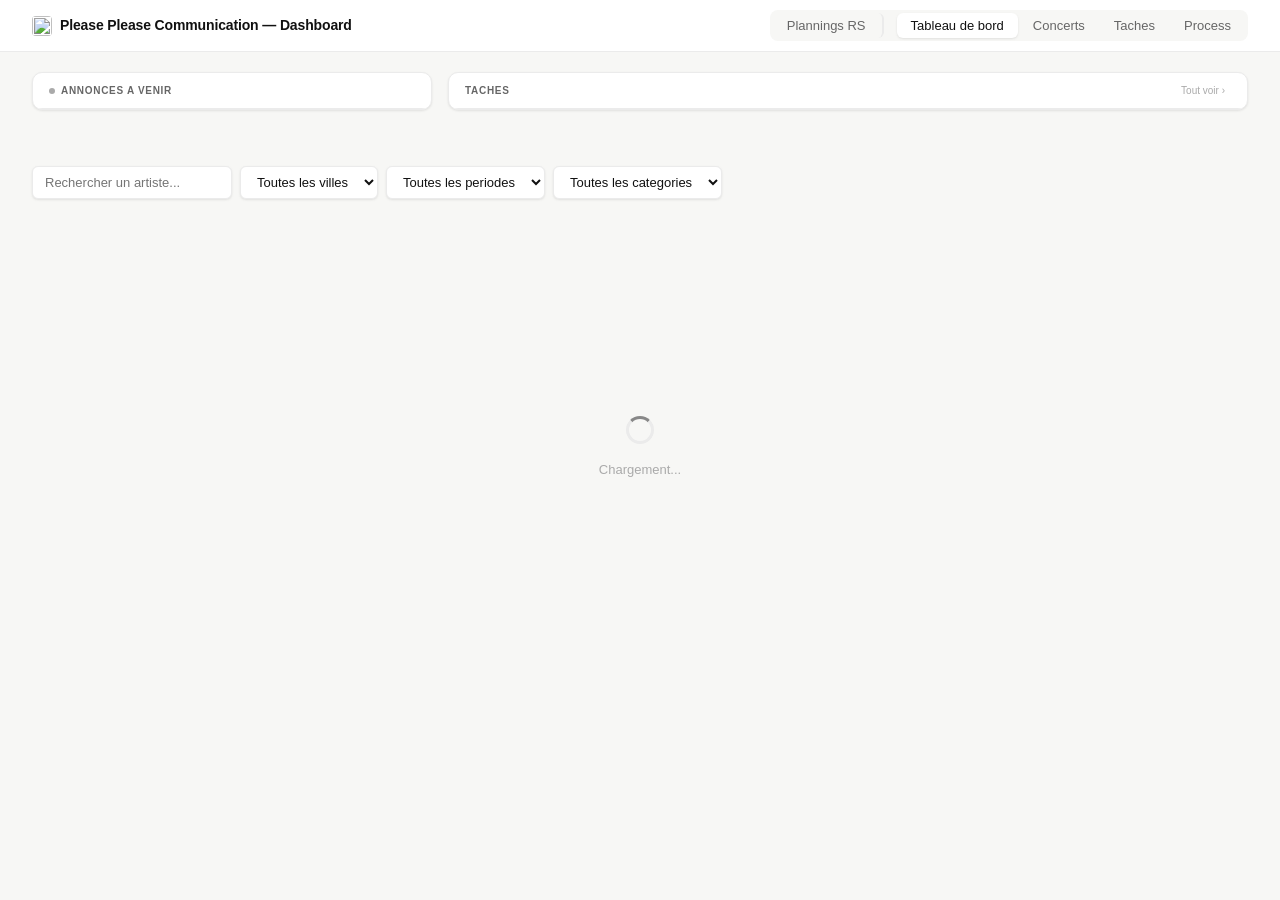
==== commit 5614ed1c: "Add files via upload" ====
--- a/index.html
+++ b/index.html
@@ -2,8 +2,13 @@
 <html lang="fr">
 <head>
 <meta charset="UTF-8">
+<script src="https://cdn.jsdelivr.net/npm/@supabase/supabase-js@2"></script>
 <meta name="viewport" content="width=device-width, initial-scale=1.0">
-<title>Dashboard PP Comm</title>
+<title>Please Please Communication - Dashboard</title>
+<link rel="icon" type="image/x-icon" href="favicon_io/favicon.ico">
+<link rel="icon" type="image/png" sizes="32x32" href="favicon_io/favicon-32x32.png">
+<link rel="icon" type="image/png" sizes="16x16" href="favicon_io/favicon-16x16.png">
+<link rel="apple-touch-icon" sizes="180x180" href="favicon_io/apple-touch-icon.png">
 <style>
 /* ── RESET & BASE ─────────────────────────────────────── */
 *{box-sizing:border-box;margin:0;padding:0}
@@ -378,20 +383,155 @@
 .tk-widget-empty-col{font-size:10px;color:#ddd;font-style:italic;padding:2px}
 .tk-widget-add-btn{margin:8px;width:calc(100% - 16px);padding:5px 8px;font-size:10px;color:var(--text-3);background:none;border:1px dashed var(--border);border-radius:var(--radius-sm);cursor:pointer;text-align:left;transition:all .15s}
 .tk-widget-add-btn:hover{background:var(--bg);color:var(--text);border-color:#aaa}
+
+/* ── SECTION REPLIABLE ───────────────────────────────── */
+.fiche-section-toggle{display:flex;align-items:center;gap:6px;cursor:pointer;user-select:none;padding:4px 0}
+.fiche-section-toggle:hover .fiche-section-title{color:var(--text-2)}
+
+/* ── TACHES DELEGUES ─────────────────────────────────── */
+.tk-task.delegue{background:rgba(59,130,246,.07);border-color:rgba(59,130,246,.3)}
+.tk-task.delegue .tk-task-name{color:#2563eb}
+.tk-widget-task.delegue .tk-widget-task-name{color:#2563eb}
+.tk-widget-task.delegue{background:rgba(59,130,246,.06);border-radius:4px}
+.tk-delegue-dot{display:inline-block;width:6px;height:6px;border-radius:50%;background:#3b82f6;margin-left:4px;vertical-align:middle;flex-shrink:0}
+.ftask.delegue .ftask-name{color:#2563eb}
+.ftask.delegue{background:rgba(59,130,246,.05);border-left:3px solid rgba(59,130,246,.5)}
+
+/* ── BANNIERE PROCHAIN CONCERT ───────────────────────── */
+.next-concert-banner{display:flex;align-items:center;gap:12px;padding:7px 16px;background:var(--surface);border:1px solid var(--border);border-radius:var(--radius);box-shadow:var(--shadow);overflow:hidden;width:100%;box-sizing:border-box}
+.ncb-label{font-size:9px;font-weight:700;color:var(--text-3);text-transform:uppercase;letter-spacing:.07em;flex-shrink:0}
+.ncb-sep{width:1px;height:14px;background:var(--border);flex-shrink:0}
+.ncb-art{font-size:13px;font-weight:700;color:var(--text);flex-shrink:0}
+.ncb-info{font-size:11px;color:var(--text-2);flex-shrink:0}
+.ncb-countdown{margin-left:auto;font-size:11px;font-weight:600;padding:2px 10px;border-radius:20px;border:1px solid var(--border);background:var(--bg);color:var(--text-3);flex-shrink:0}
+.ncb-countdown.soon{color:#b07800;background:rgba(201,162,39,.08);border-color:rgba(201,162,39,.3)}
+.ncb-countdown.verysoon{color:var(--red);background:var(--red-bg);border-color:var(--red-border)}
+/* Filtre ventes */
+.ventes-filter{display:flex;align-items:center;gap:6px;margin-bottom:1.25rem;flex-wrap:wrap}
+.ventes-filter span{font-size:11px;color:var(--text-3)}
+.vf-btn{font-size:10px;font-weight:600;padding:3px 10px;border-radius:20px;cursor:pointer;border:1px solid var(--border);background:var(--bg);color:var(--text-3);transition:all .15s}
+.vf-btn.active.vf-1{background:#fff0f0;color:#c0392b;border-color:#f5c6c2}
+.vf-btn.active.vf-2{background:#fff8ec;color:#a06010;border-color:#f0d090}
+.vf-btn.active.vf-3{background:#eef7f2;color:#2d7a4f;border-color:#b8e0ca}
+.vf-btn.active.vf-4{background:#1a7a4f;color:#fff;border-color:#155c3a}
+
+/* ── TITRE COLONNE TACHES ────────────────────────────── */
+.tk-col-project-title{font-size:11px;font-weight:700;color:var(--text-2);padding:8px 12px 0;letter-spacing:-.01em}
+
+/* ── BOUTONS SKIP FICHE ──────────────────────────────── */
+.fiche-skip-bar{display:flex;gap:8px;padding:8px 1.5rem;border-bottom:1px solid var(--border);flex-wrap:wrap}
+.fiche-skip-btn{font-size:10px;font-weight:500;padding:3px 10px;border-radius:20px;cursor:pointer;border:1px solid var(--border);background:var(--surface);color:var(--text-3);transition:all .15s;display:flex;align-items:center;gap:4px}
+.fiche-skip-btn:hover{border-color:#aaa;color:var(--text-2)}
+.fiche-skip-btn.active{background:#1a1a1a;color:#fff;border-color:#1a1a1a}
+
+/* ── SKIP BOUTONS LISTE CONCERTS ─────────────────────── */
+.crow-skip-btn{font-size:9px;font-weight:500;padding:2px 7px;border-radius:20px;cursor:pointer;border:1px solid var(--border);background:var(--surface);color:var(--text-3);transition:all .15s;white-space:nowrap;text-align:center}
+.crow-skip-btn:hover{border-color:#bbb;color:var(--text-2)}
+.crow-skip-btn.active{background:#f0f7ff;color:#2563eb;border-color:#93c5fd}
+
+/* ── PLANNING RS ─────────────────────────────────────── */
+.rs-proj-tabs{display:flex;gap:8px;margin-bottom:1.5rem}
+.rs-proj-tab{padding:5px 16px;border-radius:var(--radius-sm);font-size:13px;font-weight:500;cursor:pointer;border:1px solid var(--border);background:var(--surface);color:var(--text-2);transition:all .15s}
+.rs-proj-tab.active{background:var(--text);color:#fff;border-color:var(--text)}
+.rs-nav{display:flex;align-items:center;gap:12px;margin-bottom:1.5rem}
+.rs-nav-btn{background:none;border:1px solid var(--border);border-radius:var(--radius-sm);padding:5px 12px;cursor:pointer;font-size:13px;color:var(--text-2);transition:all .15s}
+.rs-nav-btn:hover{background:var(--bg);color:var(--text)}
+.rs-nav-month{font-size:15px;font-weight:700;letter-spacing:-.01em;min-width:160px;text-align:center}
+.rs-card{background:var(--surface);border:1px solid var(--border);border-radius:var(--radius);box-shadow:var(--shadow);overflow:hidden;margin-bottom:0}
+.rs-day{border-bottom:1px solid var(--border-light)}
+.rs-day:last-child{border-bottom:none}
+.rs-day-header{display:flex;align-items:center;gap:10px;padding:7px 16px;cursor:pointer;transition:background .1s;user-select:none}
+.rs-day-header:hover{background:var(--bg)}
+.rs-day-header.weekend{background:#fafaf8}
+.rs-day-num{font-size:13px;font-weight:700;min-width:24px;color:var(--text)}
+.rs-day-num.today{color:var(--red)}
+.rs-day-weekname{font-size:10px;color:var(--text-3);min-width:52px;text-transform:capitalize}
+.rs-day-weekname.today{color:var(--red)}
+.rs-day-weekname.weekend{color:#bbb}
+.rs-chips{display:flex;gap:5px;flex:1;flex-wrap:wrap;align-items:center}
+.rs-chip{font-size:9px;font-weight:600;padding:2px 7px;border-radius:20px;border:1px solid var(--border);background:var(--bg);color:var(--text-2);white-space:nowrap}
+.rs-chip.ready{background:#eef7f2;border-color:#b8e0ca;color:#2d7a4f}
+.rs-chip.auto{background:rgba(201,162,39,.1);border-color:rgba(201,162,39,.35);color:#b07800}
+.rs-chip.story{border-style:dashed}
+.rs-add-day-btn{font-size:10px;padding:2px 8px;border-radius:20px;border:1px dashed var(--border);background:none;color:var(--text-3);cursor:pointer;transition:all .15s;flex-shrink:0}
+.rs-add-day-btn:hover{border-color:#aaa;color:var(--text)}
+.rs-posts-list{padding:6px 16px 10px 52px;display:flex;flex-direction:column;gap:7px}
+.rs-post{background:var(--bg);border:1px solid var(--border);border-radius:var(--radius-sm);padding:9px 12px;display:flex;flex-direction:column;gap:5px}
+.rs-post.ready{border-left:3px solid #2d7a4f;background:#fafff9}
+.rs-post.auto{border-left:3px solid rgba(201,162,39,.5);background:rgba(201,162,39,.03)}
+.rs-post-row1{display:flex;align-items:center;gap:8px;flex-wrap:wrap}
+.rs-post-format{font-size:9px;font-weight:700;padding:1px 7px;border-radius:3px;text-transform:uppercase;letter-spacing:.04em;flex-shrink:0}
+.rs-fmt-post{background:#e8f0ff;color:#3050b0;border:1px solid #c0d0f0}
+.rs-fmt-story{background:#fff0e8;color:#b05020;border:1px solid #f0c0a0}
+.rs-post-type{font-size:9px;font-weight:700;padding:1px 7px;border-radius:20px;flex-shrink:0}
+.rs-t-annonce{background:rgba(201,162,39,.12);color:#b07800;border:1px solid rgba(201,162,39,.3)}
+.rs-t-focus{background:#e8f4ff;color:#1a70c0;border:1px solid #90c8f0}
+.rs-t-actu{background:#f0f0ff;color:#5050c0;border:1px solid #c0c0f0}
+.rs-t-concours{background:#fff0f0;color:#c03030;border:1px solid #f0c0c0}
+.rs-t-lifestyle{background:#f0fff0;color:#206020;border:1px solid #c0e0c0}
+.rs-t-infos{background:#f8f4ff;color:#6030a0;border:1px solid #d0b0f0}
+.rs-t-recap{background:#fff8e0;color:#906010;border:1px solid #e0c060}
+.rs-t-semaine{background:#e0f8ff;color:#106070;border:1px solid #80d0e0}
+.rs-t-photos{background:#fff0f8;color:#a03060;border:1px solid #f0a0c0}
+.rs-t-autre{background:#f0f0f0;color:#606060;border:1px solid #d0d0d0}
+.rs-post-concert{font-size:11px;font-weight:600;color:var(--text)}
+.rs-post-note{font-size:11px;color:var(--text-2);flex:1}
+.rs-post-legend{font-size:11px;color:var(--text-2);border-left:2px solid var(--border);padding-left:8px;font-style:italic;line-height:1.4}
+.rs-post-link a{font-size:10px;color:#4a6fa5;text-decoration:none}
+.rs-post-link a:hover{text-decoration:underline}
+.rs-post-row2{display:flex;align-items:center;gap:6px;flex-wrap:wrap}
+.rs-net-badge{font-size:9px;font-weight:700;padding:1px 6px;border-radius:3px}
+.rs-net-badge.fb{background:#1877f2;color:#fff}
+.rs-net-badge.insta{background:#e6683c;color:#fff}
+.rs-net-badge.tiktok{background:#010101;color:#fff}
+.rs-net-badge.linkedin{background:#0a66c2;color:#fff}
+.rs-ready-btn{font-size:10px;font-weight:600;padding:2px 9px;border-radius:20px;cursor:pointer;border:1px solid var(--border);background:var(--surface);color:var(--text-3);transition:all .15s;margin-left:auto}
+.rs-ready-btn.on{background:#eef7f2;color:#2d7a4f;border-color:#b8e0ca}
+.rs-ready-btn.on.posted{background:#f0f4ff;color:#3050c0;border-color:#a0b8f0}
+.rs-post-btns{display:flex;gap:4px}
+.rs-post-btn{font-size:10px;padding:2px 6px;border-radius:4px;border:1px solid var(--border);background:var(--surface);cursor:pointer;color:var(--text-3);transition:all .15s}
+.rs-post-btn:hover{background:var(--bg);color:var(--text)}
+.rs-post-btn.del:hover{color:var(--red);border-color:var(--red-border);background:var(--red-bg)}
+/* Modal RS */
+.rs-modal{display:none;position:fixed;inset:0;background:rgba(0,0,0,.3);z-index:200;align-items:center;justify-content:center;backdrop-filter:blur(2px)}
+.rs-modal.open{display:flex}
+.rs-modal-box{background:var(--surface);border-radius:var(--radius);padding:1.5rem;width:460px;max-width:95vw;box-shadow:var(--shadow-md);display:flex;flex-direction:column;gap:10px;max-height:90vh;overflow-y:auto}
+.rs-modal-title{font-size:14px;font-weight:700;margin-bottom:2px}
+.rs-modal label{font-size:11px;color:var(--text-2);font-weight:600;display:block;margin-bottom:3px;text-transform:uppercase;letter-spacing:.04em}
+.rs-modal input,.rs-modal select,.rs-modal textarea{width:100%;padding:7px 10px;border:1px solid var(--border);border-radius:var(--radius-sm);font-size:12px;background:var(--surface);outline:none;font-family:inherit}
+.rs-modal textarea{min-height:70px;resize:vertical}
+.rs-modal input:focus,.rs-modal select:focus,.rs-modal textarea:focus{border-color:#888}
+.rs-modal-nets{display:flex;gap:6px}
+.rs-modal-net{padding:4px 12px;border-radius:var(--radius-sm);cursor:pointer;border:1px solid var(--border);font-size:11px;font-weight:700;background:var(--bg);color:var(--text-3);transition:all .15s;user-select:none}
+.rs-modal-net.on.fb{background:#1877f2;color:#fff;border-color:#1877f2}
+.rs-modal-net.on.insta{background:#e6683c;color:#fff;border-color:#e6683c}
+.rs-modal-net.on.tiktok{background:#010101;color:#fff;border-color:#010101}
+.rs-modal-net.on.linkedin{background:#0a66c2;color:#fff;border-color:#0a66c2}
+.rs-modal-fmt{display:flex;gap:6px}
+.rs-modal-fmt-btn{padding:4px 14px;border-radius:var(--radius-sm);cursor:pointer;border:1px solid var(--border);font-size:11px;font-weight:700;background:var(--bg);color:var(--text-3);transition:all .15s;user-select:none}
+.rs-modal-fmt-btn.on.post{background:#e8f0ff;color:#3050b0;border-color:#90b0f0}
+.rs-modal-fmt-btn.on.story{background:#fff0e8;color:#b05020;border-color:#f0a070}
+.rs-modal-fmt-btn.on.tirage{background:#f0fff0;color:#1a7a3a;border-color:#80d0a0}
+.rs-fmt-tirage{background:#f0fff0;color:#1a7a3a;border:1px solid #80d0a0}
+.rs-modal-actions{display:flex;gap:8px;justify-content:flex-end;margin-top:4px}
 </style>
 </head>
 <body>
 <div id="app">
   <header>
-    <h1>PP Comm &mdash; Dashboard</h1>
-    <nav class="nav">
+    <h1 style="display:flex;align-items:center;gap:8px"><img src="favicon_io/favicon-32x32.png" style="width:20px;height:20px;border-radius:4px">Please Please Communication &mdash; Dashboard</h1>
+    <nav class="nav" style="display:flex;gap:1px">
+      <button onclick="showTab('rs',this)" style="padding:5px 14px;font-size:13px;border:none;background:transparent;cursor:pointer;color:var(--text-2);border-radius:6px;font-weight:500;transition:all .15s;margin-right:12px;border-right:2px solid var(--border);padding-right:16px">Plannings RS</button>
       <button class="active" onclick="showTab('kanban',this)">Tableau de bord</button>
       <button onclick="showTab('concerts',this)">Concerts</button>
-      <button onclick="showTab('process',this)">Process com</button>
       <button onclick="showTab('taches',this)">Taches</button>
+      <button onclick="showTab('process',this)">Process</button>
     </nav>
   </header>
   <main>
+    <div id="tab-rs" class="panel">
+      <div id="rs-wrap"></div>
+    </div>
     <div id="tab-kanban" class="panel active">
       <div class="dash-top">
         <div class="dash-widget" id="ann-widget">
@@ -408,7 +548,11 @@
           <div id="tk-widget-wrap"></div>
         </div>
       </div>
-      <div class="stats" id="stats"></div>
+      <div style="display:flex;gap:12px;margin-bottom:1.5rem;align-items:stretch">
+        <div id="next-concert-wrap" style="flex:1;min-width:0;display:flex"></div>
+        <div id="today-rs-wrap" style="flex:2;min-width:0;display:flex"></div>
+      </div>
+      <div id="ventes-filter-wrap"></div>
       <div class="filters">
         <input type="text" id="search" placeholder="Rechercher un artiste..." oninput="renderKanban()">
         <select id="fville" onchange="renderKanban()"><option value="">Toutes les villes</option></select>
@@ -465,18 +609,28 @@
       <h2 id="fiche-title">Concert</h2>
       <button class="fiche-close" onclick="closeFicheBtn()">&#x2715;</button>
     </div>
+    <div class="fiche-skip-bar">
+      <button class="fiche-skip-btn" id="skip-sp-btn" onclick="toggleSkip('sp')"><span id="skip-sp-icon">○</span> Sponso gérée par la prod</button>
+      <button class="fiche-skip-btn" id="skip-col-btn" onclick="toggleSkip('col')"><span id="skip-col-icon">○</span> Pas d'affiche dispo</button>
+    </div>
     <div class="fiche-body">
-      <div class="fiche-section">
-        <div class="fiche-section-title">Informations</div>
-        <div class="fiche-fields">
-          <div class="fiche-field" style="grid-column:1/-1"><label>Artiste</label><input type="text" id="fi-art" onchange="updateFicheField('art',this.value)"></div>
-          <div class="fiche-field" style="grid-column:1/-1"><label>Salle / Ville</label><input type="text" id="fi-ville" onchange="updateFicheField('ville',this.value)"></div>
-          <div class="fiche-field"><label>Date du concert</label><input type="date" id="fi-dc" onchange="updateFicheField('dc',this.value)"></div>
-          <div class="fiche-field"><label>Date d'annonce</label><input type="date" id="fi-da" onchange="updateFicheField('da',this.value)"></div>
-          <div class="fiche-field" style="grid-column:1/-1"><label>Medias / Accreditations</label><input type="text" id="fi-medias" onchange="updateFicheField('medias',this.value)" placeholder="ex: Bien Public, L union..."></div>
-          <div class="fiche-field"><label>Jeu concours</label><input type="text" id="fi-jeux" onchange="updateFicheField('jeux',this.value)" placeholder="ex: L union 5x2..."></div>
-          <div class="fiche-field"><label>Lien budget</label><input type="text" id="fi-budget" onchange="updateFicheField('budget',this.value)" placeholder="https://..."></div>
-          <div class="fiche-field" style="grid-column:1/-1"><label>Notes</label><input type="text" id="fi-notes" onchange="updateFicheField('notes',this.value)" placeholder="Notes libres..."></div>
+      <div class="fiche-section" style="margin-bottom:8px">
+        <div class="fiche-section-toggle" onclick="toggleFicheInfo()">
+          <span id="fiche-toggle-icon" style="font-size:9px;color:var(--text-3);display:inline-block;transition:transform .2s">&#9658;</span>
+          <div class="fiche-section-title" style="margin-bottom:0">Informations</div>
+        </div>
+        <div id="fiche-info-collapsible" style="overflow:hidden;max-height:0;opacity:0;transition:max-height .3s ease,opacity .2s ease">
+          <div style="height:8px"></div>
+          <div class="fiche-fields">
+            <div class="fiche-field" style="grid-column:1/-1"><label>Artiste</label><input type="text" id="fi-art" onchange="updateFicheField('art',this.value)"></div>
+            <div class="fiche-field" style="grid-column:1/-1"><label>Salle / Ville</label><input type="text" id="fi-ville" onchange="updateFicheField('ville',this.value)"></div>
+            <div class="fiche-field"><label>Date du concert</label><input type="date" id="fi-dc" onchange="updateFicheField('dc',this.value)"></div>
+            <div class="fiche-field"><label>Date d'annonce</label><input type="date" id="fi-da" onchange="updateFicheField('da',this.value)"></div>
+            <div class="fiche-field" style="grid-column:1/-1"><label>Media / Photographes</label><input type="text" id="fi-medias" onchange="updateFicheField('medias',this.value)" placeholder="ex: Bien Public, L union..."></div>
+            <div class="fiche-field"><label>Jeu concours</label><input type="text" id="fi-jeux" onchange="updateFicheField('jeux',this.value)" placeholder="ex: L union 5x2..."></div>
+            <div class="fiche-field"><label>Lien budget</label><input type="text" id="fi-budget" onchange="updateFicheField('budget',this.value)" placeholder="https://..."></div>
+            <div class="fiche-field" style="grid-column:1/-1"><label>Notes</label><input type="text" id="fi-notes" onchange="updateFicheField('notes',this.value)" placeholder="Notes libres..."></div>
+          </div>
         </div>
       </div>
       <div class="section-sep"></div>
@@ -487,6 +641,7 @@
     </div>
     <div class="fiche-footer">
       <button class="reset-btn" onclick="resetFicheTasks()">&#8635; Reinit. taches</button>
+      <button class="btn" onclick="openBudgetModal()" style="background:#e8f5ee;color:#1a7a4f;border:1px solid #b8e0ca;font-weight:600">📊 Budget Promo</button>
       <button class="btn btn-primary" onclick="closeFicheBtn()">Fermer</button>
       <button class="btn btn-danger" onclick="deleteFicheConcert()">Supprimer</button>
     </div>
@@ -510,7 +665,56 @@
     </div>
   </div>
 </div>
+<div class="rs-modal" id="rs-modal">
+  <div class="rs-modal-box">
+    <div class="rs-modal-title" id="rs-modal-title">Nouveau contenu</div>
+    <div>
+      <label>Format</label>
+      <div class="rs-modal-fmt">
+        <div class="rs-modal-fmt-btn post on" id="rs-fmt-post" onclick="rsToggleFmt('post')">Post</div>
+        <div class="rs-modal-fmt-btn story" id="rs-fmt-story" onclick="rsToggleFmt('story')">Story</div>
+        <div class="rs-modal-fmt-btn tirage" id="rs-fmt-tirage" onclick="rsToggleFmt('tirage')">Tirage au sort</div>
+      </div>
+    </div>
+    <div>
+      <label>Concert lié</label>
+      <select id="rs-concert"><option value="">— Note libre —</option></select>
+    </div>
+    <div>
+      <label>Typologie</label>
+      <select id="rs-type">
+        <option value="annonce">Annonce</option>
+        <option value="focus">Focus</option>
+        <option value="actu">Actu</option>
+        <option value="concours">Concours</option>
+        <option value="lifestyle">Lifestyle</option>
+        <option value="infos">Infos pratiques</option>
+        <option value="recap">Recap concert</option>
+        <option value="semaine">Cette semaine</option>
+        <option value="photos">Photos</option>
+        <option value="autre">Autre</option>
+      </select>
+    </div>
+    <div><label>Note / Titre</label><input type="text" id="rs-note" placeholder="Ex: Annonce Damso..."></div>
+    <div><label>Légende</label><textarea id="rs-legend" placeholder="Texte du post..."></textarea></div>
+    <div><label>Lien</label><input type="text" id="rs-link" placeholder="https://..."></div>
+    <div>
+      <label>Réseaux</label>
+      <div class="rs-modal-nets">
+        <div class="rs-modal-net fb" id="rs-net-fb" onclick="rsToggleNet('fb')">Facebook</div>
+        <div class="rs-modal-net insta" id="rs-net-insta" onclick="rsToggleNet('insta')">Instagram</div>
+        <div class="rs-modal-net tiktok" id="rs-net-tiktok" onclick="rsToggleNet('tiktok')">TikTok</div>
+        <div class="rs-modal-net linkedin" id="rs-net-linkedin" onclick="rsToggleNet('linkedin')">LinkedIn</div>
+      </div>
+    </div>
+    <div class="rs-modal-actions">
+      <button class="btn" id="rs-modal-cancel">Annuler</button>
+      <button class="btn btn-primary" id="rs-modal-save">Ajouter</button>
+    </div>
+  </div>
+</div>
 <div class="saving" id="saving">Sauvegarde...</div>
+<div class="saving" id="sync-banner" style="bottom:3.5rem;background:#2d7a4f"></div>
 <script>
 var SUPABASE_URL='https://vkehaerkbvfxlyjvrpzi.supabase.co';
 var SUPABASE_KEY='eyJhbGciOiJIUzI1NiIsInR5cCI6IkpXVCJ9.eyJpc3MiOiJzdXBhYmFzZSIsInJlZiI6InZrZWhhZXJrYnZmeGx5anZycHppIiwicm9sZSI6ImFub24iLCJpYXQiOjE3NzcxMTUyMTMsImV4cCI6MjA5MjY5MTIxM30.I5VTTUYXA0uKg6_WZ2XKIcXmnFvWR38Hkh4RVzgr9qg';
@@ -551,8 +755,15 @@
 ];
 var concerts=[],taskStates={},process=DEFAULT_PROCESS,nextId=26;
 var tkCols=[],tkTasks=[],tkEditId=null,tkAddColId=null;
+var rsPosts=[],rsEditId=null,rsCurrentProj="pp",rsCurrentDate=null,rsCurrentMonth=new Date(),rsFmt="post",rsNetState={fb:false,insta:false,tiktok:false};
 var dragSrcId=null,saveTimer=null,currentFicheId=null;
 
+// ── CLIENT SUPABASE ──────────────────────────────────────
+var _supabase=null;
+function getSupabase(){
+  if(!_supabase)_supabase=supabase.createClient(SUPABASE_URL,SUPABASE_KEY);
+  return _supabase;
+}
 async function dbGet(key,fallback){
   var r=await fetch(SUPABASE_URL+'/rest/v1/app_data?key=eq.'+key+'&select=value',{headers:{'apikey':SUPABASE_KEY,'Authorization':'Bearer '+SUPABASE_KEY}});
   var rows=await r.json();
@@ -562,9 +773,77 @@
 async function dbSet(key,value){
   await fetch(SUPABASE_URL+'/rest/v1/app_data',{method:'POST',headers:{'apikey':SUPABASE_KEY,'Authorization':'Bearer '+SUPABASE_KEY,'Content-Type':'application/json','Prefer':'resolution=merge-duplicates'},body:JSON.stringify({key:key,value:JSON.stringify(value)})});
 }
+
+// ── REALTIME : écouter les changements ────────────────────
+var _rtChannel=null;
+var _lastSaveTs=0; // timestamp de notre dernière sauvegarde locale
+var _reloadPending=false;
+
+function initRealtime(){
+  if(_rtChannel)return;
+  var sb=getSupabase();
+  _rtChannel=sb.channel('app_data_changes')
+    .on('postgres_changes',{event:'UPDATE',schema:'public',table:'app_data'},function(payload){
+      // Ignorer nos propres sauvegardes (dans les 2s qui suivent notre save)
+      if(Date.now()-_lastSaveTs<2000)return;
+      // Ne pas recharger si l'utilisateur est en train d'interagir
+      var modalOpen=document.querySelector('.tk-modal.open,.rs-modal.open,.overlay.open');
+      var inputFocused=document.activeElement&&['INPUT','TEXTAREA','SELECT'].indexOf(document.activeElement.tagName)>=0;
+      if(modalOpen||inputFocused){
+        _reloadPending=true;
+        showSyncBanner('En attente...');
+        return;
+      }
+      reloadFromRemote(payload.new.key);
+    })
+    .subscribe(function(status){
+      if(status==='SUBSCRIBED'){
+        console.log('Realtime connecté');
+        showSyncBanner('Connecté',true);
+      }
+    });
+
+  // Recharger dès que l'utilisateur ferme une modale ou quitte un champ
+  document.addEventListener('focusout',function(){
+    if(_reloadPending){
+      var modalOpen=document.querySelector('.tk-modal.open,.rs-modal.open,.overlay.open');
+      if(!modalOpen){_reloadPending=false;reloadFromRemote(null);}
+    }
+  });
+}
+
+async function reloadFromRemote(changedKey){
+  showSyncBanner('Synchronisation...');
+  try{
+    var keys=changedKey?[changedKey]:['concerts','taskstates','process','tkcols','tktasks','rsposts'];
+    for(var i=0;i<keys.length;i++){
+      var k=keys[i];
+      if(k==='concerts')concerts=(await dbGet('concerts',[]))||[];
+      else if(k==='taskstates')taskStates=(await dbGet('taskstates',{}))||{};
+      else if(k==='process'){var raw=(await dbGet('process',null))||DEFAULT_PROCESS;process=raw.map(function(t){return Object.assign({prereq:null,cat:t.cat||'gen'},t);});}
+      else if(k==='tkcols')tkCols=(await dbGet('tkcols',[]))||[];
+      else if(k==='tktasks')tkTasks=(await dbGet('tktasks',[]))||[];
+      else if(k==='rsposts')rsPosts=(await dbGet('rsposts',[]))||[];
+    }
+    render();
+    showSyncBanner('À jour ✓',true);
+  }catch(e){
+    showSyncBanner('Erreur sync');
+    console.error('Realtime reload error',e);
+  }
+}
+
+function showSyncBanner(msg,fadeOut){
+  var el=document.getElementById('sync-banner');
+  if(!el)return;
+  el.textContent=msg;
+  el.classList.add('show');
+  if(fadeOut){setTimeout(function(){el.classList.remove('show');},2000);}
+}
+
 function scheduleSave(){
-  var el=document.getElementById('saving');el.classList.add('show');clearTimeout(saveTimer);
-  saveTimer=setTimeout(async function(){await Promise.all([dbSet('concerts',concerts),dbSet('taskstates',taskStates),dbSet('process',process),dbSet('tkcols',tkCols),dbSet('tktasks',tkTasks)]);el.classList.remove('show');},800);
+  var el=document.getElementById('saving');el.classList.add('show');_lastSaveTs=Date.now();clearTimeout(saveTimer);
+  saveTimer=setTimeout(async function(){await Promise.all([dbSet('concerts',concerts),dbSet('taskstates',taskStates),dbSet('process',process),dbSet('tkcols',tkCols),dbSet('tktasks',tkTasks),dbSet('rsposts',rsPosts)]);el.classList.remove('show');},800);
 }
 async function init(){
   try{
@@ -575,10 +854,25 @@
     concerts=concerts.map(function(c){return Object.assign({medias:'',jeux:'',budget:'',notes:'',ventes:0},c);});
     nextId=process.length?Math.max.apply(null,process.map(function(t){return t.id;}))+1:26;
   }catch(e){concerts=[];taskStates={};process=DEFAULT_PROCESS;}
+  rsPosts=(await dbGet('rsposts',[]))||[];
   var tkRes=await Promise.all([dbGet('tkcols',[]),dbGet('tktasks',[])]);
   tkCols=tkRes[0]||[];tkTasks=tkRes[1]||[];
-  if(!tkCols.length){tkCols=[{id:'col1',nom:'A faire'},{id:'col2',nom:'En cours'},{id:'col3',nom:'Termine'}];}
+  // Assurer les 4 colonnes projets avec leurs noms corrects
+  var projDefs=[{id:'pp',nom:'Please Please'},{id:'gc',nom:'Golden Coast'},{id:'antdt',nom:'ANTDT'},{id:'sr',nom:'Saline Royale'}];
+  if(!tkCols.length){
+    tkCols=projDefs.slice();
+  } else {
+    // Mettre à jour les noms si les colonnes existent déjà avec de vieux noms
+    projDefs.forEach(function(p){
+      var existing=tkCols.find(function(c){return c.id===p.id;});
+      if(existing&&(existing.nom==='A faire'||existing.nom==='En cours'||existing.nom==='Termine'||existing.nom==='Nouvelle colonne')){
+        existing.nom=p.nom;
+      }
+      if(!existing){tkCols.push(p);}
+    });
+  }
   render();
+  initRealtime();
 }
 function showTab(id,btn){
   document.querySelectorAll('.nav button').forEach(function(b){b.classList.remove('active');});
@@ -627,6 +921,7 @@
   return concerts.filter(function(c){
     if(s&&c.art.toLowerCase().indexOf(s)<0)return false;
     if(v&&getVille(c.ville)!==v)return false;
+    if(window._vf!=null&&(c.ventes||0)!==window._vf)return false;
     if(p&&(c.dc||'').indexOf(p)<0)return false;
     if(cat){
       var sorted=sortedProcess(c);
@@ -666,6 +961,7 @@
   if(document.getElementById('fi-budget'))document.getElementById('fi-budget').value=c.budget||'';
   if(document.getElementById('fi-notes'))document.getElementById('fi-notes').value=c.notes||'';
   renderFicheTasks(c);
+  updateSkipButtons();
   document.getElementById('overlay').classList.add('open');
   document.body.style.overflow='hidden';
 }
@@ -686,6 +982,13 @@
 }
 function renderFicheTasks(c){
   var sorted=sortedProcess(c);
+  var skipSp=!!taskStates['skip-'+c.id+'-sp'];
+  var skipCol=!!taskStates['skip-'+c.id+'-col'];
+  if(skipSp||skipCol){sorted=sorted.filter(function(t){
+    if(skipSp&&t.cat==='sp')return false;
+    if(skipCol&&(t.cat==='col'||t.cat==='affp'))return false;
+    return true;
+  });}
   var el=document.getElementById('fiche-tasks');
   var late=sorted.filter(function(t){return !taskStates[tk(c.id,t.id)]&&isUnlocked(c,t)&&isLate(calcDate(c,t));});
   var soon=sorted.filter(function(t){return !taskStates[tk(c.id,t.id)]&&isUnlocked(c,t)&&isSoon(calcDate(c,t));});
@@ -703,7 +1006,7 @@
     else if(isLate(d)){dateStr='En retard - '+fmt(d);dateClass='late';badge='<span class="status-badge badge-late">En retard</span>';}
     else if(isSoon(d)){dateStr='Bientot - '+fmt(d);dateClass='soon';badge='<span class="status-badge badge-soon">Cette semaine</span>';}
     else{dateStr=fmt(d);dateClass='future';}
-    var clickable=!isBlocked&&!isDone;
+    var clickable=!isBlocked;
     return '<div class="ftask'+(isDone?' done':isBlocked?' blocked':'')+'"'+(clickable?' onclick="toggleFicheTask(\''+c.id+'\','+t.id+')"':'')+'>'+
       '<div class="ftask-chk'+(isDone?' on':isBlocked?' blocked':'')+'">'+( isDone?'&#10003;':isBlocked?'&#8987;':'')+' </div>'+
       '<div style="flex:1"><div class="ftask-name">'+t.nom+'</div>'+
@@ -758,7 +1061,10 @@
 }
 function annonceDone(cid){
   taskStates['annonce-'+cid]=true;
-  scheduleSave();renderAnnonces();renderConcerts();
+  // Marquer le post auto comme posté dans le planning RS
+  var autoPost=rsPosts.find(function(p){return p.autoRef===cid&&p.proj==='pp';});
+  if(autoPost&&autoPost.status!=='posted'){autoPost.status='posted';autoPost.ready=true;}
+  scheduleSave();renderAnnonces();renderConcerts();renderRS();
 }
 function annonceUndo(cid){
   delete taskStates['annonce-'+cid];
@@ -783,16 +1089,19 @@
     var hasDate=!!c.da;
     var da=hasDate?new Date(c.da):null;
     var isLateA=da&&da<today;
+    var diffDays=da?Math.round((da-today)/(1000*60*60*24)):null;
+    var isToday2=diffDays===0;
     var cls='ann-card-compact'+(isLateA?' ann-late':!hasDate?' ann-nodate':isToday2?' ann-today':'');
     var dayTxt=hasDate?da.toLocaleDateString('fr-FR',{day:'numeric'}):'?';
     var monTxt=hasDate?da.toLocaleDateString('fr-FR',{month:'short'}).toUpperCase():'--';
-    var diffDays=da?Math.round((da-today)/(1000*60*60*24)):null;
-    var isToday2=diffDays===0;
-    var statusTxt=!hasDate?'Sans date':isLateA?'Retard':diffDays===0?"Auj.":diffDays===1?'Demain':'J+'+diffDays;
+    var statusTxt=!hasDate?'Sans date':isLateA?'Retard':isToday2?"Auj.":diffDays===1?'Demain':'J-'+diffDays;
     return '<div class="'+cls+'" onclick="openFiche(\''+c.id+'\')" title="'+c.art+'">'
       +'<div><span class="ann-compact-day">'+dayTxt+'</span><span class="ann-compact-month"> '+monTxt+'</span></div>'
       +'<div class="ann-compact-art">'+c.art+'</div>'
-      +'<div class="ann-compact-status">'+statusTxt+'</div>'
+      +'<div style="display:flex;align-items:center;justify-content:space-between;margin-top:3px">'
+      +'<span class="ann-compact-status">'+statusTxt+'</span>'
+      +'<button style="font-size:8px;padding:1px 5px;border-radius:3px;border:1px solid var(--border);background:var(--surface);color:var(--text-3);cursor:pointer;white-space:nowrap" onclick="event.stopPropagation();annonceDone(\''+c.id+'\')" title="Marquer comme annonce">&#10003;</button>'
+      +'</div>'
       +'</div>';
   }).join('');
   wrap.innerHTML='<div class="ann-grid-compact">'+cards+'</div>';
@@ -817,11 +1126,78 @@
     if(new Date(c.dc)>=today)avenir++;
     process.forEach(function(t){if(taskStates[tk(c.id,t.id)])done++;else if(isUnlocked(c,t)&&isLate(calcDate(c,t)))late++;});
   });
-  document.getElementById('stats').innerHTML=
-    '<div class="stat"><div class="stat-n">'+concerts.length+'</div><div class="stat-l">Concerts</div></div>'+
-    '<div class="stat"><div class="stat-n">'+avenir+'</div><div class="stat-l">A venir</div></div>'+
-    '<div class="stat"><div class="stat-n red">'+late+'</div><div class="stat-l">En retard</div></div>'+
-    '<div class="stat"><div class="stat-n">'+done+'</div><div class="stat-l">Taches faites</div></div>';
+  // Bannière prochain concert — ligne fine indépendante
+  var ncWrap=document.getElementById('next-concert-wrap');
+  if(ncWrap){
+    var nextC=concerts.filter(function(c){return c.dc&&new Date(c.dc)>=today;}).sort(function(a,b){return new Date(a.dc)-new Date(b.dc);})[0];
+    if(nextC){
+      var ncDate=new Date(nextC.dc);ncDate.setHours(0,0,0,0);
+      var ncDiff=Math.round((ncDate-today)/(1000*60*60*24));
+      var ncFmt=ncDate.toLocaleDateString('fr-FR',{day:'numeric',month:'long',year:'numeric'});
+      var cntCls='ncb-countdown'+(ncDiff<=7?' verysoon':ncDiff<=30?' soon':'');
+      var cntTxt=ncDiff===0?"Aujourd'hui !":ncDiff===1?'Demain !':'J - '+ncDiff;
+      ncWrap.innerHTML='<div class="next-concert-banner">'
+        +'<span class="ncb-label">Prochain concert</span>'
+        +'<div class="ncb-sep"></div>'
+        +'<span class="ncb-art">'+nextC.art+'</span>'
+        +(nextC.ville?'<div class="ncb-sep"></div><span class="ncb-info">'+formatLieu(nextC.ville)+'</span>':'')
+        +'<div class="ncb-sep"></div>'
+        +'<span class="ncb-info">'+ncFmt+'</span>'
+        +'<span class="'+cntCls+'">'+cntTxt+'</span>'
+        +'</div>';
+    } else { ncWrap.innerHTML=''; }
+  }
+  // Widget posts du jour — ligne fine indépendante
+  // FIX : construire la date locale sans passer par toISOString() (qui utilise UTC)
+  var todayRsWrap=document.getElementById('today-rs-wrap');
+  if(todayRsWrap){
+    var yy=today.getFullYear(),mm=String(today.getMonth()+1).padStart(2,'0'),dd=String(today.getDate()).padStart(2,'0');
+    var todayStr=yy+'-'+mm+'-'+dd;
+    var projects=[{id:'pp',label:'Please Please'},{id:'antdt',label:'ANTDT'}];
+    var cols=projects.map(function(proj){
+      var posts=rsPosts.filter(function(p){return p.proj===proj.id&&p.date===todayStr;});
+      var chips=posts.length
+        ? posts.map(function(p){
+            var t=RS_TYPES[p.type]||RS_TYPES.autre;
+            var fmtCls=p.format==='story'?'rs-fmt-story':p.format==='tirage'?'rs-fmt-tirage':'rs-fmt-post';
+            var fmtLbl=p.format==='story'?'Story':p.format==='tirage'?'🎲':'Post';
+            var title=(p.concert||p.note||t.label).substring(0,18);
+            return '<span style="display:inline-flex;align-items:center;gap:4px;background:var(--bg);border:1px solid var(--border);border-radius:20px;padding:2px 8px;font-size:10px;font-weight:600;white-space:nowrap'+(p.ready?';border-color:#b8e0ca;background:#eef7f2;color:#2d7a4f':'')+'">'
+              +'<span class="rs-post-format '+fmtCls+'" style="padding:1px 5px;font-size:8px">'+fmtLbl+'</span>'
+              +'<span style="color:var(--text-2)">'+title+'</span>'
+              +'</span>';
+          }).join('')
+        : '<span style="font-size:10px;color:#ccc;font-style:italic">Rien de prévu</span>';
+      return '<div style="display:flex;align-items:center;gap:8px;padding:0 14px;border-right:1px solid var(--border-light);flex-shrink:0">'
+        +'<span class="ncb-label" style="flex-shrink:0">'+proj.label+'</span>'
+        +'<div class="ncb-sep" style="flex-shrink:0"></div>'
+        +'<div style="display:flex;gap:5px;flex-wrap:nowrap;overflow:hidden;align-items:center">'+chips+'</div>'
+        +'</div>';
+    }).join('');
+    todayRsWrap.innerHTML='<div class="next-concert-banner">'
+      +'<span class="ncb-label">Posts du jour</span>'
+      +'<div class="ncb-sep"></div>'
+      +cols
+      +'</div>';
+  }
+  // Filtre ventes (init une seule fois)
+  var vfWrap=document.getElementById('ventes-filter-wrap');
+  if(vfWrap&&!vfWrap.dataset.init){
+    vfWrap.dataset.init='1';
+    vfWrap.className='ventes-filter';
+    vfWrap.innerHTML='<span>Ventes :</span>';
+    VENTES.filter(function(v){return v.id>0;}).forEach(function(v){
+      var btn=document.createElement('button');
+      btn.className='vf-btn vf-'+v.id;btn.textContent=v.label;
+      btn.onclick=function(){
+        window._vf=window._vf===v.id?null:v.id;
+        document.querySelectorAll('.vf-btn').forEach(function(b){b.classList.remove('active');});
+        if(window._vf!=null)btn.classList.add('active');
+        renderKanban();
+      };
+      vfWrap.appendChild(btn);
+    });
+  }
   updateFilters();
   var list=filtered();
   var wrap=document.getElementById('kanban-wrap');
@@ -887,6 +1263,8 @@
       if(daDate)daDate.setHours(0,0,0,0);
       var notAnnounced=!isAnnounced&&(!daDate||daDate>=today);
       var ds=new Date(c.dc).toLocaleDateString('fr-FR',{day:'numeric',month:'short',year:'numeric'});
+      var skipSp=!!taskStates['skip-'+c.id+'-sp'];
+      var skipCol=!!taskStates['skip-'+c.id+'-col'];
       var med=c.medias||'';var jx=c.jeux||'';var bud=c.budget||'';var notes=c.notes||'';
 
       var medHtml=med
@@ -928,6 +1306,10 @@
       var statutBloc='<div style="width:120px;flex-shrink:0;padding:8px 12px;border-left:1px solid var(--border-light);display:flex;flex-direction:column;gap:6px;justify-content:center">'
         +ventesHtml(c,'toggleVentes(event,\''+c.id+'\')')
         +(isAnnounced?'<button class="ann-undo" onclick="event.stopPropagation();annonceUndo(\''+c.id+'\')" style="font-size:11px;color:var(--text-3);text-align:left;background:none;border:none;cursor:pointer">&#8635; Annonce</button>':'')
+        +'<div style="display:flex;flex-direction:column;gap:3px;margin-top:4px">'
+        +'<button class="crow-skip-btn'+(skipSp?' active':'')+'" onclick="event.stopPropagation();toggleSkipFromList(\''+c.id+'\',\'sp\')">'+(skipSp?'&#9679;':'&#9675;')+' Sponso prod</button>'
+        +'<button class="crow-skip-btn'+(skipCol?' active':'')+'" onclick="event.stopPropagation();toggleSkipFromList(\''+c.id+'\',\'col\')">'+(skipCol?'&#9679;':'&#9675;')+' Pas d\'affiche</button>'
+        +'</div>'
         +'</div>';
 
       return '<div class="crow'+(notAnnounced?' not-announced':'')+'" onclick="openFiche(\''+c.id+'\')" style="display:flex;align-items:stretch;padding:0;min-height:52px;"+((c.ventes||0)===4?"background:rgba(26,122,79,.06)":"")+">'
@@ -991,6 +1373,45 @@
   return '<span class="ventes-badge '+v.cls+'" onclick="'+onclick+'">'
     +'<span class="ventes-dot"></span>'+v.label+'</span>';
 }
+function toggleFicheInfo(){
+  var icon=document.getElementById('fiche-toggle-icon');
+  var box=document.getElementById('fiche-info-collapsible');
+  if(!icon||!box)return;
+  var open=box.style.maxHeight&&box.style.maxHeight!=='0px';
+  if(open){box.style.maxHeight='0';box.style.opacity='0';icon.style.transform='';}
+  else{box.style.maxHeight='800px';box.style.opacity='1';icon.style.transform='rotate(90deg)';}
+}
+function toggleSkipFromList(cid, cat){
+  var key='skip-'+cid+'-'+cat;
+  if(taskStates[key])delete taskStates[key];else taskStates[key]=true;
+  scheduleSave();
+  renderConcerts();
+  // Si la fiche est ouverte pour ce concert, mettre à jour aussi
+  if(currentFicheId===cid){
+    updateSkipButtons();
+    var c=concerts.find(function(x){return x.id===cid;});
+    if(c)renderFicheTasks(c);
+  }
+}
+function toggleSkip(cat){
+  if(!currentFicheId)return;
+  var key='skip-'+currentFicheId+'-'+cat;
+  if(taskStates[key])delete taskStates[key];else taskStates[key]=true;
+  scheduleSave();updateSkipButtons();
+  var c=concerts.find(function(x){return x.id===currentFicheId;});
+  if(c)renderFicheTasks(c);
+}
+function updateSkipButtons(){
+  if(!currentFicheId)return;
+  var sp=!!taskStates['skip-'+currentFicheId+'-sp'];
+  var col=!!taskStates['skip-'+currentFicheId+'-col'];
+  var bSp=document.getElementById('skip-sp-btn');
+  var bCol=document.getElementById('skip-col-btn');
+  var iSp=document.getElementById('skip-sp-icon');
+  var iCol=document.getElementById('skip-col-icon');
+  if(bSp){bSp.classList.toggle('active',sp);if(iSp)iSp.textContent=sp?'●':'○';}
+  if(bCol){bCol.classList.toggle('active',col);if(iCol)iCol.textContent=col?'●':'○';}
+}
 function toggleHighlight(cid,tid){var k="hl-"+cid+"-"+tid;if(taskStates[k])delete taskStates[k];else taskStates[k]=true;scheduleSave();renderKanban();renderTkWidget();}
 function startCellEdit(e,cid,field){
   e.stopPropagation();
@@ -998,7 +1419,7 @@
   var c=concerts.find(function(x){return x.id===cid;});
   if(!c)return;
   var cur=c[field]||'';
-  var labels={medias:'Medias',jeux:'Jeu concours',notes:'Notes',budget:'Budget'};
+  var labels={medias:'Media / Photo',jeux:'Jeu concours',notes:'Notes',budget:'Budget'};
   var placeholders={medias:'Bien Public, L union...',jeux:'L union 5x2...',notes:'Notes libres...',budget:'https://...'};
   cell.classList.add('editing');
   var inp=document.createElement('input');
@@ -1064,7 +1485,13 @@
     });
     var allTasks=colTasks.concat(doneTasks);
     // Colonne
+    var projNames={pp:'Please Please',gc:'Golden Coast',antdt:'ANTDT',sr:'Saline Royale'};
+    var displayNom=projNames[col.id]||col.nom;
     var colEl=document.createElement('div');colEl.className='tk-col';
+    // Titre projet au-dessus de la colonne
+    var projTitle=document.createElement('div');projTitle.className='tk-col-project-title';
+    projTitle.textContent=displayNom;
+    colEl.appendChild(projTitle);
     colEl.draggable=true;colEl.dataset.colid=col.id;
     colEl.addEventListener('dragstart',function(e){e.dataTransfer.setData('colid',col.id);colEl.style.opacity='.5';});
     colEl.addEventListener('dragend',function(){colEl.style.opacity='1';});
@@ -1083,7 +1510,7 @@
     // Header
     var head=document.createElement('div');head.className='tk-col-head';
     var inp=document.createElement('input');
-    inp.className='tk-col-name-input';inp.value=col.nom;inp.type='text';
+    inp.className='tk-col-name-input';inp.value=displayNom;inp.type='text';
     inp.addEventListener('blur',function(){tkRenameCol(col.id,inp.value);});
     inp.addEventListener('keydown',function(e){if(e.key==='Enter')inp.blur();});
     var cnt=document.createElement('span');cnt.className='tk-col-count';cnt.textContent=allTasks.length;
@@ -1091,10 +1518,22 @@
     colEl.appendChild(head);
     // Tâches
     var tasksEl=document.createElement('div');tasksEl.className='tk-tasks';
+    tasksEl.addEventListener('dragover',function(e){e.preventDefault();tasksEl.style.outline='2px dashed rgba(59,130,246,.3)';});
+    tasksEl.addEventListener('dragleave',function(){tasksEl.style.outline='';});
+    tasksEl.addEventListener('drop',function(e){
+      e.preventDefault();tasksEl.style.outline='';
+      var fromId=e.dataTransfer.getData('tkid');if(!fromId)return;
+      var fromTask=tkTasks.find(function(x){return x.id===fromId;});
+      if(!fromTask||fromTask.colId===col.id)return;
+      fromTask.colId=col.id;scheduleSave();renderTaches();renderTkWidget();
+    });
     allTasks.forEach(function(t){
       var df=t.date?tkFmtDate(t.date):null;
       var pl=tkPrioLabel(t.prio||'normal');
-      var taskEl=document.createElement('div');taskEl.className='tk-task'+(t.done?' done':'');
+      var taskEl=document.createElement('div');taskEl.className='tk-task'+(t.done?' done':'')+(t.delegue?' delegue':'');
+      taskEl.draggable=true;
+      taskEl.addEventListener('dragstart',function(e){e.dataTransfer.setData('tkid',t.id);taskEl.style.opacity='.4';e.stopPropagation();});
+      taskEl.addEventListener('dragend',function(){taskEl.style.opacity='1';});
       var nameEl=document.createElement('div');nameEl.className='tk-task-name';nameEl.textContent=t.nom;
       taskEl.appendChild(nameEl);
       if(df){var dateEl=document.createElement('div');dateEl.className='tk-task-date '+df.cls;dateEl.textContent=df.txt;taskEl.appendChild(dateEl);}
@@ -1107,7 +1546,12 @@
       editBtn.addEventListener('click',function(){tkEditTask(t.id);});
       var delBtn=document.createElement('button');delBtn.className='tk-task-btn del-btn';delBtn.innerHTML='&#x2715;';
       delBtn.addEventListener('click',function(){tkDelTask(t.id);});
-      actions.appendChild(doneBtn);actions.appendChild(editBtn);actions.appendChild(delBtn);
+      var delegBtn=document.createElement('button');
+      delegBtn.className='tk-task-btn';
+      delegBtn.style.color=t.delegue?'#2563eb':'';
+      delegBtn.innerHTML=t.delegue?'&#9679; Delegue':'&#9675; Deleguer';
+      delegBtn.addEventListener('click',function(){tkToggleDelegue(t.id);});
+      actions.appendChild(doneBtn);actions.appendChild(editBtn);actions.appendChild(delBtn);actions.appendChild(delegBtn);
       taskEl.appendChild(actions);
       tasksEl.appendChild(taskEl);
     });
@@ -1161,11 +1605,17 @@
     var t=tkTasks.find(function(x){return x.id===tkEditId;});
     if(t){t.nom=nom;t.date=date;t.prio=prio;}
   } else {
-    tkTasks.push({id:tkNewId(),colId:tkAddColId,nom:nom,date:date,prio:prio,done:false});
+    tkTasks.push({id:tkNewId(),colId:tkAddColId,nom:nom,date:date,prio:prio,done:false,delegue:false});
   }
   scheduleSave();tkCloseModal();renderTaches();renderTkWidget();
 }
 function tkCloseModal(){document.getElementById('tk-modal').classList.remove('open');}
+function tkToggleDelegue(id){
+  var t=tkTasks.find(function(x){return x.id===id;});
+  if(!t)return;
+  t.delegue=!t.delegue;
+  scheduleSave();renderTaches();renderTkWidget();
+}
 function tkToggleDone(id){
   var t=tkTasks.find(function(x){return x.id===id;});
   if(t){t.done=!t.done;scheduleSave();renderTaches();renderTkWidget();}
@@ -1256,7 +1706,7 @@
       var emp=document.createElement('div');emp.className='tk-widget-empty-col';emp.textContent='—';colEl.appendChild(emp);
     } else {
       allTasks.forEach(function(t){
-        var row=document.createElement('div');row.className='tk-widget-task';
+        var row=document.createElement('div');row.className='tk-widget-task'+(t.delegue?' delegue':'');
         var chk=document.createElement('div');chk.className='tk-widget-chk';
         if(t.isPinned){
           chk.addEventListener('click',function(e){
@@ -1292,8 +1742,1206 @@
 
   wrap.innerHTML='';wrap.appendChild(board);
 }
-function render(){renderKanban();renderConcerts();renderProcess();renderTaches();renderTkWidget();}
+
+// ── PLANNING RS ──────────────────────────────────────────
+var RS_TYPES={
+  annonce:{label:'Annonce',cls:'rs-t-annonce'},
+  focus:{label:'Focus',cls:'rs-t-focus'},
+  actu:{label:'Actu',cls:'rs-t-actu'},
+  concours:{label:'Concours',cls:'rs-t-concours'},
+  lifestyle:{label:'Lifestyle',cls:'rs-t-lifestyle'},
+  infos:{label:'Infos pratiques',cls:'rs-t-infos'},
+  recap:{label:'Recap concert',cls:'rs-t-recap'},
+  semaine:{label:'Cette semaine',cls:'rs-t-semaine'},
+  photos:{label:'Photos',cls:'rs-t-photos'},
+  autre:{label:'Autre',cls:'rs-t-autre'}
+};
+
+function rsNewId(){return 'rs'+Date.now()+Math.floor(Math.random()*999);}
+
+function renderRS(){
+  var wrap=document.getElementById('rs-wrap');
+  if(!wrap)return;
+
+  // Tabs projets
+  var tabsHtml='<div class="rs-proj-tabs">'
+    +'<button class="rs-proj-tab'+(rsCurrentProj==='pp'?' active':'')+'" onclick="rsSetProj(\'pp\')">Please Please</button>'
+    +'<button class="rs-proj-tab'+(rsCurrentProj==='antdt'?' active':'')+'" onclick="rsSetProj(\'antdt\')">ANTDT</button>'
+    +'</div>';
+
+  var today=new Date();today.setHours(0,0,0,0);
+  var todayStr=today.getFullYear()+'-'+(String(today.getMonth()+1).padStart(2,'0'))+'-'+(String(today.getDate()).padStart(2,'0'));
+
+  // Plage visible : -3j / +15j depuis aujourd'hui
+  // rsWindowOffset permet d'étendre la plage
+  if(typeof rsWindowBefore==='undefined'){rsWindowBefore=3;rsWindowAfter=15;}
+  var winStart=new Date(today);winStart.setDate(winStart.getDate()-rsWindowBefore);
+  var winEnd=new Date(today);winEnd.setDate(winEnd.getDate()+rsWindowAfter);
+
+  // Annonces auto PP : créer/maintenir un post auto par concert PP non encore annoncé
+  if(rsCurrentProj==='pp'){
+    concerts.forEach(function(c){
+      if(!c.da)return; // pas de date d'annonce = pas de post auto
+      var ds=c.da.substring(0,10);
+      var existing=rsPosts.find(function(p){return p.autoRef===c.id&&p.proj==='pp';});
+      if(!existing){
+        // Créer le post auto
+        rsPosts.push({id:rsNewId(),proj:'pp',date:ds,type:'annonce',format:'post',
+          concert:c.art,note:'',legend:'',link:'',fb:false,insta:false,tiktok:false,
+          status:'',ready:false,autoRef:c.id});
+        scheduleSave();
+      } else {
+        // Mettre à jour la date si elle a changé
+        if(existing.date!==ds){existing.date=ds;scheduleSave();}
+        // Si l'annonce est cochée ET le post n'est pas encore "posté", le marquer posté
+        if(taskStates['annonce-'+c.id]&&existing.status!=='posted'){
+          existing.status='posted';existing.ready=true;scheduleSave();
+        }
+      }
+    });
+    // Nettoyer les posts auto des concerts supprimés
+    var toRemove=rsPosts.filter(function(p){
+      if(!p.autoRef||p.proj!=='pp')return false;
+      return !concerts.find(function(x){return x.id===p.autoRef;});
+    });
+    if(toRemove.length){
+      toRemove.forEach(function(p){rsPosts=rsPosts.filter(function(x){return x.id!==p.id;});});
+      scheduleSave();
+    }
+  }
+
+  // Générer les jours de la plage
+  var daysHtml='';
+  var cur=new Date(winStart);
+  while(cur<=winEnd){
+    var dateObj=new Date(cur);
+    var dateStr=dateObj.getFullYear()+'-'+(String(dateObj.getMonth()+1).padStart(2,'0'))+'-'+(String(dateObj.getDate()).padStart(2,'0'));
+    var dow=dateObj.getDay();
+    var dayNum=dateObj.getDate();
+    var monthName=dateObj.toLocaleDateString('fr-FR',{month:'short'});
+    var dayName=dateObj.toLocaleDateString('fr-FR',{weekday:'short'});
+    dayName=dayName.charAt(0).toUpperCase()+dayName.slice(1).replace('.','');
+    var isToday=dateStr===todayStr;
+    var isPast=dateObj<today;
+    var isWE=dow===0||dow===6;
+
+    var dayPosts=rsPosts.filter(function(p){return p.date===dateStr&&p.proj===rsCurrentProj;});
+    var hasContent=dayPosts.length>0;
+
+    // Styles
+    var headerStyle='';var numStyle='';var nameStyle='';
+    if(isToday){
+      headerStyle='background:rgba(59,130,246,.08);border-left:4px solid #3b82f6;padding-left:13px;';
+      numStyle='color:#2563eb;font-size:16px;font-weight:800;';
+      nameStyle='color:#2563eb;font-weight:700;';
+    } else if(isPast){
+      var hasUnposted=dayPosts.some(function(p){return p.status!=='posted';});
+      headerStyle=hasUnposted?'opacity:.7;border-left:2px solid #f0a030;':'opacity:.38;';
+    } else if(isWE){
+      headerStyle='background:#fafaf8;';
+    }
+
+    var chips='';
+
+    dayPosts.forEach(function(p){
+      var t=RS_TYPES[p.type]||RS_TYPES.autre;
+      var lbl=(p.autoRef?'📢 ':(p.format==='story'?'📱 ':p.format==='tirage'?'🎲 ':'📄 '))+t.label+(p.concert?' · '+p.concert.substring(0,12):p.note?' · '+p.note.substring(0,15):'');
+      chips+='<span class="rs-chip'+(p.ready?' ready':'')+(p.format==='story'?' story':'')+'">'+lbl+'</span>';
+    });
+
+    var rowClick=hasContent?'rsToggleDay(\''+dateStr+'\')':'rsOpenModal(\''+dateStr+'\')';
+
+    daysHtml+='<div class="rs-day" id="rsday-wrap-'+dateStr+'">'
+      +'<div class="rs-day-header'+(isWE&&!isToday?' weekend':'')+'" id="rsday-'+dateStr+'" style="'+headerStyle+'" onclick="'+rowClick+'">'
+      +'<span style="display:inline-flex;flex-direction:column;align-items:center;min-width:36px;line-height:1">'
+      +'<span class="rs-day-num" style="'+numStyle+'line-height:1;">'+dayNum+'</span>'
+      +'<span style="font-size:9px;color:'+(isToday?'#2563eb':(isPast?'#ccc':'var(--text-3)'))+';text-transform:uppercase;font-weight:700;letter-spacing:.03em;margin-top:1px;">'+monthName+'</span>'
+      +'</span>'
+      +'<span style="font-size:10px;min-width:36px;'+nameStyle+(isPast&&!isToday?'color:#ccc;':'')+(isWE&&!isToday&&!isPast?'color:var(--text-3);':'')+'">'+dayName+'</span>'
+      +'<div class="rs-chips">'+chips+'</div>'
+      +'<button class="rs-add-day-btn" onclick="event.stopPropagation();rsOpenModal(\''+dateStr+'\')">+ Ajouter</button>'
+      +'</div>'
+      +'<div id="rslist-'+dateStr+'" style="display:none">';
+
+    if(hasContent){
+      daysHtml+='<div class="rs-posts-list">';
+      dayPosts.forEach(function(p){
+        var t=RS_TYPES[p.type]||RS_TYPES.autre;
+        var fmtCls=p.format==='story'?'rs-fmt-story':p.format==='tirage'?'rs-fmt-tirage':'rs-fmt-post';
+        var fmtLbl=p.format==='story'?'Story':p.format==='tirage'?'Tirage au sort':'Post';
+        var isAuto=!!p.autoRef;
+        daysHtml+='<div class="rs-post'+(p.status==='posted'?' ready':'')+(isAuto?' auto':'')+'">'
+          +'<div class="rs-post-row1">'
+          +'<span class="rs-post-format '+fmtCls+'">'+fmtLbl+'</span>'
+          +'<span class="rs-post-type '+t.cls+'">'+t.label+'</span>'
+          +(p.concert?'<span class="rs-post-concert">'+(isAuto?'📢 ':'')+p.concert+'</span>':'')
+          +(p.note&&!p.concert?'<span class="rs-post-note">'+p.note+'</span>':'')
+          +'</div>'
+          +(p.legend?'<div class="rs-post-legend">'+p.legend+'</div>':'')
+          +(p.link?'<div class="rs-post-link"><a href="'+p.link+'" target="_blank">'+p.link+'</a></div>':'')
+          +'<div class="rs-post-row2">'
+          +(p.fb?'<span class="rs-net-badge fb">FB</span>':'')
+          +(p.insta?'<span class="rs-net-badge insta">Insta</span>':'')
+          +(p.tiktok?'<span class="rs-net-badge tiktok">TikTok</span>':'')
+          +(p.linkedin?'<span class="rs-net-badge linkedin">LinkedIn</span>':'')
+          +'<button class="rs-ready-btn'+(p.status==='posted'?' on posted':p.status==='ready'?' on':'')+'" onclick="rsToggleReady(\''+p.id+'\')">'          +(p.status==='posted'?'✈ Posté':p.status==='ready'?'✓ Prêt':'○ Prêt')+'</button>'
+          +'<div class="rs-post-btns">'
+          +'<button class="rs-post-btn" onclick="rsEditPost(\''+p.id+'\')">✎</button>'
+          +(isAuto?'':'<button class="rs-post-btn del" onclick="rsDelPost(\''+p.id+'\')">✕</button>')
+          +'</div></div></div>';
+      })
+      daysHtml+='</div>';
+    }
+    daysHtml+='</div></div>';
+    cur.setDate(cur.getDate()+1);
+  }
+
+  // Boutons étendre
+  var _wsBefore=new Date(today);_wsBefore.setDate(_wsBefore.getDate()-rsWindowBefore);
+  var _prevM=new Date(_wsBefore.getFullYear(),_wsBefore.getMonth()-1,1);
+  var _prevLbl=_prevM.toLocaleDateString('fr-FR',{month:'long',year:'numeric'});
+  _prevLbl=_prevLbl.charAt(0).toUpperCase()+_prevLbl.slice(1);
+  var _wsAfter=new Date(today);_wsAfter.setDate(_wsAfter.getDate()+rsWindowAfter);
+  var _nextM=new Date(_wsAfter.getFullYear(),_wsAfter.getMonth()+1,1);
+  var _nextLbl=_nextM.toLocaleDateString('fr-FR',{month:'long',year:'numeric'});
+  _nextLbl=_nextLbl.charAt(0).toUpperCase()+_nextLbl.slice(1);
+  var topHtml='<div style="padding:8px 16px;border-bottom:1px solid var(--border-light);background:var(--bg)">'
+    +'<button onclick="rsExtend(\'before\')" style="font-size:11px;color:var(--text-3);background:none;border:1px solid var(--border);padding:4px 14px;border-radius:20px;cursor:pointer">↑ '+_prevLbl+'</button>'
+    +'</div>';
+  var botHtml='<div style="padding:8px 16px;border-top:1px solid var(--border-light);background:var(--bg)">'
+    +'<button onclick="rsExtend(\'after\')" style="font-size:11px;color:var(--text-3);background:none;border:1px solid var(--border);padding:4px 14px;border-radius:20px;cursor:pointer">↓ '+_nextLbl+'</button>'
+    +'</div>';
+
+  wrap.innerHTML=tabsHtml+'<div class="rs-card">'+topHtml+daysHtml+botHtml+'</div>';
+  rsSetupModal();
+
+}
+
+function rsExtend(dir){
+  if(typeof rsWindowBefore==='undefined'){rsWindowBefore=3;rsWindowAfter=15;}
+  var today=new Date();today.setHours(0,0,0,0);
+  if(dir==='before'){
+    var curStart=new Date(today);curStart.setDate(curStart.getDate()-rsWindowBefore);
+    var prevMonthStart=new Date(curStart.getFullYear(),curStart.getMonth()-1,1);
+    rsWindowBefore+=Math.round((curStart-prevMonthStart)/(1000*60*60*24));
+  } else {
+    var curEnd=new Date(today);curEnd.setDate(curEnd.getDate()+rsWindowAfter);
+    var nextMonthEnd=new Date(curEnd.getFullYear(),curEnd.getMonth()+2,0);
+    rsWindowAfter+=Math.round((nextMonthEnd-curEnd)/(1000*60*60*24));
+  }
+  renderRS();
+}
+
+function rsShowHidden(which){
+  var items=document.querySelectorAll('.rs-day');
+  items.forEach(function(el){el.style.display='';});
+  var btn=document.getElementById('rs-show-'+which);
+  if(btn)btn.style.display='none';
+}
+
+function rsToggleDay(dateStr){
+  var el=document.getElementById('rslist-'+dateStr);
+  if(!el)return;
+  var open=el.style.display!=='none';
+  el.style.display=open?'none':'block';
+}
+
+function rsNavMonth(dir){
+  rsCurrentMonth=new Date(rsCurrentMonth.getFullYear(),rsCurrentMonth.getMonth()+dir,1);
+  renderRS();
+}
+
+function rsSetProj(p){rsCurrentProj=p;rsWindowBefore=3;rsWindowAfter=15;renderRS();}
+
+var rsModalReady=false;
+function rsSetupModal(){
+  if(rsModalReady)return;rsModalReady=true;
+  document.getElementById('rs-modal-save').addEventListener('click',rsSavePost);
+  document.getElementById('rs-modal-cancel').addEventListener('click',rsCloseModal);
+  document.getElementById('rs-modal').addEventListener('click',function(e){if(e.target===this)rsCloseModal();});
+}
+
+function rsFillConcertSelect(sel, selectedVal){
+  var projs=[
+    {label:'● Please Please',val:'__pp__'},
+    {label:'● ANTDT',val:'__antdt__'},
+    {label:'● Golden Coast',val:'__gc__'},
+    {label:'● Saline Royale',val:'__sr__'}
+  ];
+  var html='<option value="">— Note libre —</option>';
+  // Groupes projets
+  projs.forEach(function(p){
+    html+='<option value="'+p.val+'">'+p.label+'</option>';
+  });
+  // Séparateur
+  html+='<option disabled>────────────</option>';
+  // Concerts sans doublons, triés par date
+  var seen={};
+  var sorted=concerts.slice().sort(function(a,b){return new Date(a.dc)-new Date(b.dc);});
+  sorted.forEach(function(c){
+    if(!seen[c.art]){seen[c.art]=1;html+='<option value="'+c.art+'">'+c.art+'</option>';}
+  });
+  sel.innerHTML=html;
+  sel.value=selectedVal||'';
+}
+function rsOpenModal(dateStr){
+  rsCurrentDate=dateStr;rsEditId=null;
+  document.getElementById('rs-modal-title').textContent='Ajouter un contenu — '+dateStr;
+  document.getElementById('rs-modal-save').textContent='Ajouter';
+  document.getElementById('rs-note').value='';
+  document.getElementById('rs-legend').value='';
+  document.getElementById('rs-link').value='';
+  document.getElementById('rs-type').value='annonce';
+  rsFmt='post';rsNetState={fb:false,insta:false,tiktok:false,linkedin:false};
+  rsUpdateFmt();rsUpdateNets();
+  // Concerts dans le select
+  var sel=document.getElementById('rs-concert');
+  rsFillConcertSelect(sel,'');
+  document.getElementById('rs-modal').classList.add('open');
+  setTimeout(function(){document.getElementById('rs-note').focus();},50);
+}
+
+function rsEditPost(id){
+  var p=rsPosts.find(function(x){return x.id===id;});if(!p)return;
+  rsEditId=id;
+  document.getElementById('rs-modal-title').textContent='Modifier le contenu';
+  document.getElementById('rs-modal-save').textContent='Enregistrer';
+  document.getElementById('rs-note').value=p.note||'';
+  document.getElementById('rs-legend').value=p.legend||'';
+  document.getElementById('rs-link').value=p.link||'';
+  document.getElementById('rs-type').value=p.type||'annonce';
+  rsFmt=p.format||'post';rsNetState={fb:!!p.fb,insta:!!p.insta,tiktok:!!p.tiktok,linkedin:!!p.linkedin};
+  rsUpdateFmt();rsUpdateNets();
+  var sel=document.getElementById('rs-concert');
+  rsFillConcertSelect(sel,p.concert||'');
+  document.getElementById('rs-modal').classList.add('open');
+}
+
+function rsToggleFmt(fmt){
+  rsFmt=fmt;rsUpdateFmt();
+}
+function rsUpdateFmt(){
+  var bp=document.getElementById('rs-fmt-post');
+  var bs=document.getElementById('rs-fmt-story');
+  var bt=document.getElementById('rs-fmt-tirage');
+  if(bp){bp.classList.toggle('on',rsFmt==='post');}
+  if(bs){bs.classList.toggle('on',rsFmt==='story');}
+  if(bt){bt.classList.toggle('on',rsFmt==='tirage');}
+}
+
+function rsToggleNet(net){rsNetState[net]=!rsNetState[net];rsUpdateNets();}
+function rsUpdateNets(){
+  ['fb','insta','tiktok','linkedin'].forEach(function(n){
+    var el=document.getElementById('rs-net-'+n);
+    if(el)el.classList.toggle('on',!!rsNetState[n]);
+  });
+}
+
+function rsSavePost(){
+  var note=document.getElementById('rs-note').value.trim();
+  var legend=document.getElementById('rs-legend').value.trim();
+  var link=document.getElementById('rs-link').value.trim();
+  var type=document.getElementById('rs-type').value;
+  var concert=document.getElementById('rs-concert').value;
+  if(!note&&!concert)return;
+  if(rsEditId){
+    var p=rsPosts.find(function(x){return x.id===rsEditId;});
+    if(p){p.note=note;p.legend=legend;p.link=link;p.type=type;p.concert=concert;p.format=rsFmt;p.fb=rsNetState.fb;p.insta=rsNetState.insta;p.tiktok=rsNetState.tiktok;p.linkedin=rsNetState.linkedin;}
+  } else {
+    var autoRef=document.getElementById('rs-modal-save').dataset.autoref||null;
+    rsPosts.push({id:rsNewId(),proj:rsCurrentProj,date:rsCurrentDate,type:type,format:rsFmt,concert:concert,note:note,legend:legend,link:link,fb:rsNetState.fb,insta:rsNetState.insta,tiktok:rsNetState.tiktok,linkedin:rsNetState.linkedin,ready:false,autoRef:autoRef||undefined});
+    delete document.getElementById('rs-modal-save').dataset.autoref;
+  }
+  scheduleSave();rsCloseModal();renderRS();
+  setTimeout(function(){
+    var el=document.getElementById('rslist-'+rsCurrentDate);
+    if(el)el.style.display='block';
+  },40);
+}
+
+function rsCloseModal(){document.getElementById('rs-modal').classList.remove('open');}
+function rsEnrichAuto(dateStr,concertId,concertArt){
+  rsCurrentDate=dateStr;rsEditId=null;
+  document.getElementById('rs-modal-title').textContent='Enrichir annonce — '+concertArt;
+  document.getElementById('rs-modal-save').textContent='Enregistrer';
+  document.getElementById('rs-note').value='';
+  document.getElementById('rs-legend').value='';
+  document.getElementById('rs-link').value='';
+  document.getElementById('rs-type').value='annonce';
+  rsFmt='post';rsNetState={fb:false,insta:false,tiktok:false,linkedin:false};
+  rsUpdateFmt();rsUpdateNets();
+  var sel=document.getElementById('rs-concert');
+  rsFillConcertSelect(sel,concertArt);
+  // Stocker la ref auto pour liaison
+  document.getElementById('rs-modal-save').dataset.autoref=concertId;
+  document.getElementById('rs-modal').classList.add('open');
+  setTimeout(function(){document.getElementById('rs-legend').focus();},50);
+}
+
+function rsToggleReady(id){
+  var p=rsPosts.find(function(x){return x.id===id;});
+  if(!p)return;
+  if(!p.status||p.status==='')p.status='ready';
+  else if(p.status==='ready')p.status='posted';
+  else p.status='';
+  p.ready=p.status!=='';
+  scheduleSave();
+  var date=p.date;renderRS();
+  setTimeout(function(){
+    var el=document.getElementById('rslist-'+date);
+    if(el)el.style.display='block';
+  },40);
+}
+
+function rsDelPost(id){
+  var p=rsPosts.find(function(x){return x.id===id;});
+  var date=p?p.date:null;
+  rsPosts=rsPosts.filter(function(x){return x.id!==id;});
+  scheduleSave();renderRS();
+  if(date)setTimeout(function(){
+    var el=document.getElementById('rslist-'+date);
+    if(el&&rsPosts.some(function(x){return x.date===date;}))el.style.display='block';
+  },40);
+}
+function render(){renderKanban();renderConcerts();renderProcess();renderTaches();renderTkWidget();renderRS();}
 init();
+</script>
+<!-- ── MODAL BUDGET PROMO ───────────────────────────────── -->
+<div id="budget-overlay" style="display:none;position:fixed;inset:0;background:rgba(0,0,0,.45);z-index:2000;align-items:center;justify-content:center">
+  <div id="budget-box" style="background:var(--surface);border-radius:12px;box-shadow:0 8px 40px rgba(0,0,0,.18);width:480px;max-width:95vw;max-height:90vh;overflow-y:auto;padding:0">
+    <!-- Header -->
+    <div style="padding:18px 24px 14px;border-bottom:1px solid var(--border);display:flex;align-items:center;justify-content:space-between">
+      <div>
+        <div style="font-size:15px;font-weight:700;color:var(--text)">📊 Créer le budget promo</div>
+        <div id="budget-subtitle" style="font-size:11px;color:var(--text-3);margin-top:2px"></div>
+      </div>
+      <button onclick="closeBudgetModal()" style="background:none;border:none;font-size:18px;cursor:pointer;color:var(--text-3)">✕</button>
+    </div>
+    <!-- Connexion Google -->
+    <div id="budget-auth-section" style="padding:16px 24px;border-bottom:1px solid var(--border-light)">
+      <div style="display:flex;align-items:center;gap:10px">
+        <div id="budget-auth-status" style="width:8px;height:8px;border-radius:50%;background:#ccc;flex-shrink:0"></div>
+        <div style="flex:1">
+          <div id="budget-auth-label" style="font-size:12px;font-weight:600;color:var(--text)">Non connecté à Google</div>
+          <div id="budget-auth-sub" style="font-size:10px;color:var(--text-3)">Nécessaire pour créer le Sheet dans ton Drive</div>
+        </div>
+        <button id="budget-auth-btn" onclick="budgetGoogleAuth()" style="padding:6px 14px;border-radius:6px;border:1px solid var(--border);background:var(--surface);font-size:11px;font-weight:600;cursor:pointer;color:var(--text)">Se connecter</button>
+      </div>
+      <div id="budget-client-id-wrap" style="margin-top:10px;display:none">
+        <label style="font-size:10px;color:var(--text-3);display:block;margin-bottom:4px">CLIENT ID GOOGLE OAUTH 2.0</label>
+        <div style="display:flex;gap:6px">
+          <input id="budget-client-id" type="text" placeholder="xxxx.apps.googleusercontent.com" style="flex:1;padding:6px 10px;border:1px solid var(--border);border-radius:6px;font-size:11px;font-family:monospace;background:var(--bg)">
+          <button onclick="budgetSaveClientId()" style="padding:6px 12px;border-radius:6px;border:none;background:#1a7a4f;color:#fff;font-size:11px;font-weight:600;cursor:pointer">OK</button>
+        </div>
+        <div style="font-size:9px;color:var(--text-3);margin-top:4px">
+          <a href="https://console.cloud.google.com/apis/credentials" target="_blank" style="color:#1a7a4f">Google Cloud Console</a> → Créer des identifiants → ID client OAuth → Application Web → Ajouter <code>http://localhost</code> (ou ton domaine) aux origines autorisées
+        </div>
+      </div>
+    </div>
+    <!-- Formulaire -->
+    <div style="padding:16px 24px">
+      <!-- Infos pré-remplies -->
+      <div style="background:var(--bg);border-radius:8px;padding:10px 14px;margin-bottom:14px;font-size:11px;color:var(--text-2)">
+        <div style="font-weight:700;color:var(--text);margin-bottom:6px;font-size:10px;text-transform:uppercase;letter-spacing:.05em">Infos depuis la fiche</div>
+        <div style="display:grid;grid-template-columns:1fr 1fr;gap:4px">
+          <div>🎤 <span id="bud-info-art" style="font-weight:600;color:var(--text)"></span></div>
+          <div>📍 <span id="bud-info-ville"></span></div>
+          <div>📅 <span id="bud-info-date"></span></div>
+          <div id="bud-info-flags" style="display:flex;gap:4px;flex-wrap:wrap"></div>
+        </div>
+      </div>
+      <!-- Budget alloué -->
+      <div style="margin-bottom:14px">
+        <label style="font-size:11px;font-weight:700;color:var(--text);display:block;margin-bottom:6px">Budget alloué (€ HT) <span style="color:#e53">*</span></label>
+        <div style="display:flex;gap:8px">
+          <input id="bud-montant" type="number" min="0" step="100" placeholder="ex: 3000" style="flex:1;padding:8px 12px;border:1px solid var(--border);border-radius:8px;font-size:13px;font-weight:600;background:var(--bg)">
+        </div>
+        <div id="bud-template-hint" style="margin-top:6px;font-size:10px;padding:5px 10px;border-radius:6px;display:none"></div>
+      </div>
+      <!-- Style musical -->
+      <div style="margin-bottom:14px">
+        <label style="font-size:11px;font-weight:700;color:var(--text);display:block;margin-bottom:6px">Style musical</label>
+        <div style="display:flex;gap:6px;flex-wrap:wrap" id="bud-style-btns">
+          <button class="bud-style-btn" data-style="pop" onclick="budSelectStyle(this)">🎤 Pop / Variété</button>
+          <button class="bud-style-btn" data-style="electro" onclick="budSelectStyle(this)">🎧 Électro / Dance</button>
+          <button class="bud-style-btn" data-style="rap" onclick="budSelectStyle(this)">🎤 Rap / Hip-hop</button>
+          <button class="bud-style-btn" data-style="rock" onclick="budSelectStyle(this)">🎸 Rock / Metal</button>
+          <button class="bud-style-btn" data-style="jazz" onclick="budSelectStyle(this)">🎷 Jazz / Classique</button>
+          <button class="bud-style-btn" data-style="autre" onclick="budSelectStyle(this)">🎵 Autre</button>
+        </div>
+      </div>
+      <!-- Aperçu template -->
+      <div id="bud-template-preview" style="display:none;margin-bottom:14px;border:1px solid var(--border);border-radius:8px;overflow:hidden">
+        <div style="padding:8px 12px;background:var(--bg);border-bottom:1px solid var(--border);font-size:10px;font-weight:700;text-transform:uppercase;letter-spacing:.05em;color:var(--text-3)">Lignes pré-remplies selon le template</div>
+        <div id="bud-template-lines" style="padding:10px 12px;display:flex;flex-direction:column;gap:3px;font-size:11px"></div>
+      </div>
+      <!-- Jauge & billetterie -->
+      <div style="display:grid;grid-template-columns:1fr 1fr 1fr;gap:8px;margin-bottom:14px">
+        <div>
+          <label style="font-size:10px;font-weight:700;color:var(--text-3);display:block;margin-bottom:4px;text-transform:uppercase">Jauge</label>
+          <input id="bud-jauge" type="number" placeholder="ex: 2712" style="width:100%;padding:7px 10px;border:1px solid var(--border);border-radius:6px;font-size:12px;background:var(--bg);box-sizing:border-box">
+        </div>
+        <div>
+          <label style="font-size:10px;font-weight:700;color:var(--text-3);display:block;margin-bottom:4px;text-transform:uppercase">Mise en vente</label>
+          <input id="bud-mev" type="date" style="width:100%;padding:7px 10px;border:1px solid var(--border);border-radius:6px;font-size:11px;background:var(--bg);box-sizing:border-box">
+        </div>
+        <div>
+          <label style="font-size:10px;font-weight:700;color:var(--text-3);display:block;margin-bottom:4px;text-transform:uppercase">Vendu à ce jour</label>
+          <input id="bud-vendu" type="number" placeholder="ex: 858" style="width:100%;padding:7px 10px;border:1px solid var(--border);border-radius:6px;font-size:12px;background:var(--bg);box-sizing:border-box">
+        </div>
+      </div>
+    </div>
+    <!-- Footer -->
+    <div style="padding:14px 24px;border-top:1px solid var(--border);display:flex;gap:8px;justify-content:flex-end;align-items:center">
+      <div id="budget-status-msg" style="flex:1;font-size:11px;color:var(--text-3)"></div>
+      <button onclick="closeBudgetModal()" style="padding:8px 16px;border-radius:8px;border:1px solid var(--border);background:var(--surface);font-size:12px;cursor:pointer">Annuler</button>
+      <button id="budget-create-btn" onclick="budgetCreateSheet()" style="padding:8px 18px;border-radius:8px;border:none;background:#1a7a4f;color:#fff;font-size:12px;font-weight:700;cursor:pointer;opacity:.5" disabled>Créer le Google Sheet</button>
+    </div>
+  </div>
+</div>
+
+<style>
+.bud-style-btn{padding:5px 12px;border-radius:20px;border:1px solid var(--border);background:var(--bg);font-size:11px;cursor:pointer;transition:all .15s;color:var(--text-2)}
+.bud-style-btn.active{background:#e8f5ee;border-color:#80d0a0;color:#1a7a4f;font-weight:700}
+</style>
+
+<script>
+// ── BUDGET PROMO — GOOGLE SHEETS ─────────────────────────
+
+var BUDGET_CLIENT_ID = localStorage.getItem('budget_goog_client_id') || '';
+var budgetGToken = null;
+var budSelectedStyle = null;
+
+// Templates selon budget + style + salle
+var BUDGET_TEMPLATES = {
+  small: { // < 1500€
+    label: 'Template Petit budget (< 1 500€)',
+    color: '#93c47d',
+    lines: {
+      street: [
+        {nom:'Collage petites affiches (60x40)', qte:100, pu:1.0},
+        {nom:'Impression et diffusion flyers', qte:'10 000', pu:'', total:150}
+      ],
+      espaces: [],
+      digital: [
+        {nom:'Sponsorisation Instagram / Facebook vague 1', total:100},
+        {nom:'Sponsorisation Instagram / Facebook vague 2', total:100},
+        {nom:'Newsletter Please Please mensuelle'},
+        {nom:'Intégration agenda culturels'},
+        {nom:'Post/Stories réseaux sociaux Please Please'}
+      ],
+      radio: [
+        {nom:'Jeu concours presse locale', type:'2x2 places'}
+      ]
+    }
+  },
+  standard: { // 1500–4000€
+    label: 'Template Standard (1 500–4 000€)',
+    color: '#6fa8dc',
+    lines: {
+      street: [
+        {nom:'Collage grandes affiches (80x120)', qte:300, pu:1.1},
+        {nom:'Collage petites affiches (60x40)', qte:200, pu:1.0},
+        {nom:'Impression de bandeaux', qte:400, pu:0.3},
+        {nom:'Forfait impression et diffusion flyers', qte:'50 000', total:200}
+      ],
+      espaces: [
+        {nom:'Campagne DOOH', presta:'JC Decaux', total:1400}
+      ],
+      digital: [
+        {nom:'Sponsorisation Instagram / Facebook vague 1', total:200},
+        {nom:'Sponsorisation Instagram / Facebook vague 2', total:200},
+        {nom:'Sponsorisation Instagram / Facebook vague 3', total:200},
+        {nom:'Newsletter Please Please mensuelle'},
+        {nom:'Intégration agenda culturels'},
+        {nom:'Post/Stories réseaux sociaux Please Please'}
+      ],
+      radio: [
+        {nom:'Jeu concours Bien Public', type:'2x2 places'},
+        {nom:'OP Speak + Spot radio locale', type:'5x2 places'},
+        {nom:'Jeu concours web local', type:'1x2 places'}
+      ]
+    }
+  },
+  large: { // > 4000€
+    label: 'Template Grand budget (> 4 000€)',
+    color: '#e06666',
+    lines: {
+      street: [
+        {nom:'Collage grandes affiches (80x120)', qte:500, pu:1.1},
+        {nom:'Collage petites affiches (60x40)', qte:300, pu:1.0},
+        {nom:'Impression de bandeaux', qte:600, pu:0.3},
+        {nom:'Forfait impression et diffusion flyers', qte:'80 000', total:300},
+        {nom:'Pose d\'affiches 4x3', qte:10, pu:80}
+      ],
+      espaces: [
+        {nom:'Campagne DOOH', presta:'JC Decaux', total:2000},
+        {nom:'Encart presse', presta:'Bien Public', total:500}
+      ],
+      digital: [
+        {nom:'Sponsorisation Instagram / Facebook vague 1', total:300},
+        {nom:'Sponsorisation Instagram / Facebook vague 2', total:300},
+        {nom:'Sponsorisation Instagram / Facebook vague 3', total:300},
+        {nom:'Sponsorisation TikTok', total:200},
+        {nom:'Newsletter Please Please mensuelle'},
+        {nom:'Intégration agenda culturels'},
+        {nom:'Post/Stories réseaux sociaux Please Please'},
+        {nom:'Partenariat influenceur(s)', total:500}
+      ],
+      radio: [
+        {nom:'Jeu concours Bien Public', type:'2x2 places'},
+        {nom:'OP Speak + Spot Cherie FM', type:'5x2 places'},
+        {nom:'OP Speak + Spot K6FM', type:'5x2 places'},
+        {nom:'OP Speak + Spot Ici Bourgogne', type:'5x2 places'},
+        {nom:'OP McDonald\'s', type:'2x2 places'},
+        {nom:'Jeu concours J\'aime Dijon', type:'1x2 places'}
+      ]
+    }
+  }
+};
+
+// Ajustements par style musical
+var STYLE_ADJUSTMENTS = {
+  electro: {addDigital:[{nom:'Campagne TikTok Ads vague 1', total:200},{nom:'Campagne TikTok Ads vague 2', total:200}], removeRadio:true},
+  rap:     {addDigital:[{nom:'Sponsorisation TikTok supplémentaire', total:150}]},
+  jazz:    {addRadio:[{nom:'Émission culturelle radio', type:'Interview'}], removeDooh:true},
+  rock:    {addStreet:[{nom:'Affichage sauvage / stickers', qte:500, pu:0.1}]},
+  pop:     {},
+  autre:   {}
+};
+
+function getBudgetTemplate(montant, style) {
+  var tpl = montant < 1500 ? 'small' : montant <= 4000 ? 'standard' : 'large';
+  var t = JSON.parse(JSON.stringify(BUDGET_TEMPLATES[tpl]));
+  var adj = STYLE_ADJUSTMENTS[style] || {};
+  if (adj.addDigital) t.lines.digital = t.lines.digital.concat(adj.addDigital);
+  if (adj.addRadio) t.lines.radio = t.lines.radio.concat(adj.addRadio);
+  if (adj.addStreet) t.lines.street = t.lines.street.concat(adj.addStreet);
+  if (adj.removeDooh) t.lines.espaces = t.lines.espaces.filter(function(l){return !l.presta||l.presta.indexOf('Decaux')<0;});
+  return t;
+}
+
+function openBudgetModal() {
+  if (!currentFicheId) return;
+  var c = concerts.find(function(x){return x.id===currentFicheId;});
+  if (!c) return;
+
+  // Remplir les infos fiche
+  document.getElementById('bud-info-art').textContent = c.art || '—';
+  document.getElementById('bud-info-ville').textContent = c.ville || '—';
+  document.getElementById('bud-info-date').textContent = c.dc ? new Date(c.dc).toLocaleDateString('fr-FR',{day:'numeric',month:'long',year:'numeric'}) : '—';
+  var flags = document.getElementById('bud-info-flags');
+  flags.innerHTML = '';
+  if (taskStates['skip-'+c.id+'-sp']) flags.innerHTML += '<span style="background:#fff0e8;color:#b05020;border:1px solid #f0a070;border-radius:20px;padding:1px 7px;font-size:9px;font-weight:700">Sponso prod</span>';
+  if (taskStates['skip-'+c.id+'-col']) flags.innerHTML += '<span style="background:#f5f5f5;color:#888;border:1px solid #ddd;border-radius:20px;padding:1px 7px;font-size:9px;font-weight:700">Pas d\'affiche</span>';
+
+  document.getElementById('budget-subtitle').textContent = c.art + (c.ville ? ' · ' + c.ville : '') + (c.dc ? ' · ' + new Date(c.dc).toLocaleDateString('fr-FR',{day:'numeric',month:'short',year:'numeric'}) : '');
+  document.getElementById('bud-montant').value = '';
+  document.getElementById('bud-jauge').value = '';
+  document.getElementById('bud-mev').value = '';
+  document.getElementById('bud-vendu').value = '';
+  document.getElementById('bud-template-preview').style.display = 'none';
+  document.getElementById('bud-template-hint').style.display = 'none';
+  document.getElementById('budget-status-msg').textContent = '';
+  budSelectedStyle = null;
+  document.querySelectorAll('.bud-style-btn').forEach(function(b){b.classList.remove('active');});
+
+  // Auth state
+  updateBudgetAuthUI();
+
+  document.getElementById('budget-overlay').style.display = 'flex';
+}
+
+function closeBudgetModal() {
+  document.getElementById('budget-overlay').style.display = 'none';
+}
+
+function budSelectStyle(btn) {
+  document.querySelectorAll('.bud-style-btn').forEach(function(b){b.classList.remove('active');});
+  btn.classList.add('active');
+  budSelectedStyle = btn.dataset.style;
+  budUpdatePreview();
+}
+
+document.addEventListener('DOMContentLoaded', function(){
+  var inp = document.getElementById('bud-montant');
+  if (inp) inp.addEventListener('input', budUpdatePreview);
+});
+
+function budUpdatePreview() {
+  var montant = parseFloat(document.getElementById('bud-montant').value) || 0;
+  var hint = document.getElementById('bud-template-hint');
+  var preview = document.getElementById('bud-template-preview');
+  var createBtn = document.getElementById('budget-create-btn');
+
+  if (!montant) { hint.style.display='none'; preview.style.display='none'; createBtn.disabled=true; createBtn.style.opacity='.5'; return; }
+
+  var tplKey = montant < 1500 ? 'small' : montant <= 4000 ? 'standard' : 'large';
+  var tplInfo = BUDGET_TEMPLATES[tplKey];
+  hint.style.display = 'block';
+  hint.style.background = tplKey==='small'?'#e8f5e9':tplKey==='standard'?'#e8f0ff':'#fff0f0';
+  hint.style.color = tplKey==='small'?'#2e7d32':tplKey==='standard'?'#3050b0':'#c62828';
+  hint.textContent = tplInfo.label;
+
+  if (!budSelectedStyle) { preview.style.display='none'; createBtn.disabled=true; createBtn.style.opacity='.5'; return; }
+
+  var tpl = getBudgetTemplate(montant, budSelectedStyle);
+  var lines = document.getElementById('bud-template-lines');
+  var sections = [{key:'street',label:'Street Marketing'},{key:'espaces',label:"Achat d'espaces"},{key:'digital',label:'Digital'},{key:'radio',label:'Radio / TV / Presse'}];
+  var html = '';
+  sections.forEach(function(s){
+    var rows = tpl.lines[s.key];
+    if (!rows || !rows.length) return;
+    html += '<div style="font-weight:700;color:var(--text-3);font-size:9px;text-transform:uppercase;letter-spacing:.05em;margin-top:6px;margin-bottom:2px">'+s.label+'</div>';
+    rows.forEach(function(r){
+      var price = r.total ? r.total+'€' : (r.qte && r.pu ? (r.qte*r.pu).toFixed(0)+'€' : '—');
+      html += '<div style="display:flex;justify-content:space-between;padding:2px 0;border-bottom:1px solid var(--border-light)">'
+        +'<span style="color:var(--text-2)">'+r.nom+'</span>'
+        +'<span style="font-weight:600;color:var(--text);min-width:40px;text-align:right">'+price+'</span></div>';
+    });
+  });
+  lines.innerHTML = html;
+  preview.style.display = 'block';
+  createBtn.disabled = false;
+  createBtn.style.opacity = '1';
+}
+
+// ── GOOGLE AUTH ───────────────────────────────────────────
+
+function updateBudgetAuthUI() {
+  var status = document.getElementById('budget-auth-status');
+  var label = document.getElementById('budget-auth-label');
+  var sub = document.getElementById('budget-auth-sub');
+  var btn = document.getElementById('budget-auth-btn');
+  var cidWrap = document.getElementById('budget-client-id-wrap');
+
+  if (budgetGToken) {
+    status.style.background = '#34a853';
+    label.textContent = 'Connecté à Google ✓';
+    sub.textContent = 'Prêt à créer le Sheet dans ton Drive';
+    btn.textContent = 'Déconnecter';
+    btn.onclick = function(){ budgetGToken=null; updateBudgetAuthUI(); };
+    cidWrap.style.display = 'none';
+  } else if (BUDGET_CLIENT_ID) {
+    status.style.background = '#fbbc04';
+    label.textContent = 'Client ID configuré';
+    sub.textContent = 'Clique sur "Se connecter" pour autoriser l\'accès';
+    btn.textContent = 'Se connecter';
+    btn.onclick = budgetGoogleAuth;
+    cidWrap.style.display = 'none';
+  } else {
+    status.style.background = '#ea4335';
+    label.textContent = 'Client ID manquant';
+    sub.textContent = 'Saisis ton Client ID Google OAuth pour continuer';
+    btn.textContent = 'Configurer';
+    btn.onclick = function(){ cidWrap.style.display = cidWrap.style.display==='none'?'block':'none'; };
+    cidWrap.style.display = 'block';
+  }
+}
+
+function budgetSaveClientId() {
+  var val = document.getElementById('budget-client-id').value.trim();
+  if (!val) return;
+  BUDGET_CLIENT_ID = val;
+  localStorage.setItem('budget_goog_client_id', val);
+  updateBudgetAuthUI();
+}
+
+function budgetGoogleAuth() {
+  if (!BUDGET_CLIENT_ID) { alert('Configure d\'abord ton Client ID Google.'); return; }
+  var redirect = window.location.origin === 'http://localhost:8080' 
+    ? 'http://localhost:8080/index.html'
+    : 'https://dashboardppcomm.netlify.app';
+  var scope = encodeURIComponent('https://www.googleapis.com/auth/spreadsheets https://www.googleapis.com/auth/drive.file');
+  var url = 'https://accounts.google.com/o/oauth2/v2/auth'
+    + '?client_id=' + encodeURIComponent(BUDGET_CLIENT_ID)
+    + '&redirect_uri=' + encodeURIComponent(redirect)
+    + '&response_type=token'
+    + '&scope=' + scope;
+  // Stocker qu'on attend un token OAuth
+  sessionStorage.setItem('budget_oauth_pending','1');
+  window.location.href = url;
+}
+
+// Récupérer le token OAuth au chargement si on revient d'une auth Google
+(function(){
+  var hash = window.location.hash;
+  if (hash && hash.indexOf('access_token') >= 0) {
+    var params = {};
+    hash.substring(1).split('&').forEach(function(p){ var kv=p.split('='); params[kv[0]]=decodeURIComponent(kv[1]||''); });
+    if (params.access_token) {
+      budgetGToken = params.access_token;
+      // Nettoyer l'URL
+      history.replaceState(null,'',window.location.pathname);
+      // Ré-ouvrir le modal budget si on était en train d'en créer un
+      if (sessionStorage.getItem('budget_oauth_pending')) {
+        sessionStorage.removeItem('budget_oauth_pending');
+        setTimeout(function(){
+          updateBudgetAuthUI();
+          // Afficher un message dans le modal si ouvert
+          var msg = document.getElementById('budget-status-msg');
+          if (msg) msg.textContent = '✓ Connecté ! Tu peux maintenant créer le Sheet.';
+        }, 500);
+      }
+    }
+  }
+})();
+
+// ── CRÉATION DU GOOGLE SHEET ──────────────────────────────
+
+function budgetCreateSheet() {
+  if (!budgetGToken) { alert('Connecte-toi à Google d\'abord.'); return; }
+  var montant = parseFloat(document.getElementById('bud-montant').value);
+  if (!montant || !budSelectedStyle) { alert('Remplis le budget et le style musical.'); return; }
+
+  var c = concerts.find(function(x){return x.id===currentFicheId;});
+  if (!c) return;
+
+  var btn = document.getElementById('budget-create-btn');
+  btn.disabled = true; btn.textContent = '⏳ Création...';
+  document.getElementById('budget-status-msg').textContent = 'Création du Google Sheet en cours...';
+
+  var tpl = getBudgetTemplate(montant, budSelectedStyle);
+  var skipSp = !!taskStates['skip-'+c.id+'-sp'];
+  var skipCol = !!taskStates['skip-'+c.id+'-col'];
+  var jauge = document.getElementById('bud-jauge').value || '';
+  var mev = document.getElementById('bud-mev').value || '';
+  var vendu = document.getElementById('bud-vendu').value || '';
+
+  var dcDate = c.dc ? new Date(c.dc) : null;
+  var dateStr = dcDate ? dcDate.toLocaleDateString('fr-FR',{day:'2-digit',month:'2-digit',year:'numeric'}) : '';
+  var dcISO = dcDate ? dcDate.toISOString().slice(0,10).replace(/-/g,'') : '';
+  var artSlug = (c.art||'ARTISTE').toUpperCase().replace(/[^A-Z0-9]/g,'_');
+  var villeSlug = c.ville ? c.ville.split('/')[0].trim().toUpperCase().replace(/[^A-Z0-9]/g,'_') : 'LIEU';
+  var sheetTitle = dcISO + '_' + artSlug + '_' + villeSlug + '__BUDGET_PROMO';
+
+  // Construire les données du sheet
+  var rows = buildSheetData(c, tpl, montant, jauge, mev, vendu, dateStr, skipSp, skipCol);
+  console.log('=== BUDGET DEBUG ===');
+  console.log('Formule B9:', rows.values[8][1]);
+  console.log('Nb lignes:', rows.values.length);
+
+  // 1) Créer le spreadsheet
+  fetch('https://sheets.googleapis.com/v4/spreadsheets', {
+    method: 'POST',
+    headers: {'Authorization':'Bearer '+budgetGToken,'Content-Type':'application/json'},
+    body: JSON.stringify({
+      properties: {title: sheetTitle, locale: 'fr_FR'},
+      sheets: [{properties: {title: 'PREV', gridProperties: {rowCount: 120, columnCount: 9}}}]
+    })
+  })
+  .then(function(r){return r.json();})
+  .then(function(data){
+    console.log('1) Spreadsheet créé:', data.spreadsheetId, '— erreur:', data.error);
+    if (!data.spreadsheetId) throw new Error('Création spreadsheet: '+JSON.stringify(data));
+    var sid = data.spreadsheetId;
+    var sheetId = data.sheets[0].properties.sheetId;
+
+    // 2) Écrire les données
+    return fetch('https://sheets.googleapis.com/v4/spreadsheets/'+sid+'/values/PREV!A1:I120?valueInputOption=USER_ENTERED', {
+      method: 'PUT',
+      headers: {'Authorization':'Bearer '+budgetGToken,'Content-Type':'application/json'},
+      body: JSON.stringify({range:'PREV!A1:I120', majorDimension:'ROWS', values: rows.values})
+    })
+    .then(function(r){return r.json();})
+    .then(function(writeRes){
+      console.log('2) Données écrites:', writeRes.updatedCells, 'cellules — erreur:', writeRes.error);
+      if(writeRes.error) throw new Error('Écriture données: '+JSON.stringify(writeRes.error));
+      // 3) Appliquer le formatage
+      return applySheetFormatting(sid, sheetId, rows);
+    })
+    .then(function(fmtRes){
+      console.log('3) Formatage appliqué — erreur:', fmtRes && fmtRes.error);
+      if(fmtRes && fmtRes.error) console.warn('Détail erreur formatage:', JSON.stringify(fmtRes.error));
+      // 4) Insérer le logo PP Family en A1:C4
+      return insertLogo(sid, sheetId);
+    })
+    .then(function(){
+      var url = 'https://docs.google.com/spreadsheets/d/'+sid+'/edit';
+      c.budget = url;
+      scheduleSave();
+      if (document.getElementById('fi-budget')) document.getElementById('fi-budget').value = url;
+      renderConcerts();
+      document.getElementById('budget-status-msg').innerHTML = '✅ Sheet créé ! <a href="'+url+'" target="_blank" style="color:#1a7a4f;font-weight:700">Ouvrir dans Google Sheets ↗</a>';
+      btn.textContent = 'Créer le Google Sheet';
+      btn.disabled = false;
+    });
+  })
+  .catch(function(err){
+    console.error('ERREUR CATCH:', err);
+    document.getElementById('budget-status-msg').textContent = '❌ Erreur : ' + (err.message||err);
+    btn.textContent = 'Créer le Google Sheet';
+    btn.disabled = false;
+  });
+}
+
+function buildSheetData(c, tpl, montant, jauge, mev, vendu, dateStr, skipSp, skipCol) {
+  var streetRows = tpl.lines.street || [];
+  var espaceRows = tpl.lines.espaces || [];
+  var digitalRows = tpl.lines.digital || [];
+  var radioRows = tpl.lines.radio || [];
+
+  // Format date mise en vente dd/MM/yyyy
+  var mevStr = '';
+  if (mev) {
+    var d = new Date(mev+'T12:00:00');
+    mevStr = ('0'+d.getDate()).slice(-2)+'/'+('0'+(d.getMonth()+1)).slice(-2)+'/'+d.getFullYear();
+  }
+
+  // Formule française exacte du modèle — fonctionne avec locale fr_FR
+  var e = 'Engag\u00e9';
+  var engFormula = '=SI(H13="'+e+'";F13;0)+SI(H14="'+e+'";F14;0)+SI(H15="'+e+'";F15;0)+SI(H16="'+e+'";F16;0)+SI(H17="'+e+'";F17;0)+SI(H18="'+e+'";F18;0)+SI(H19="'+e+'";F19;0)+SI(H20="'+e+'";F20;0)+SI(H21="'+e+'";F21;0)+SI(H22="'+e+'";F22;0)+SI(H27="'+e+'";F27;0)+SI(H28="'+e+'";F28;0)+SI(H29="'+e+'";F29;0)+SI(H30="'+e+'";F30;0)+SI(H31="'+e+'";F31;0)+SI(H32="'+e+'";F32;0)+SI(H33="'+e+'";F33;0)+SI(H34="'+e+'";F34;0)+SI(H35="'+e+'";F35;0)+SI(H36="'+e+'";F36;0)+SI(H41="'+e+'";F41;0)+SI(H42="'+e+'";F42;0)+SI(H43="'+e+'";F43;0)+SI(H44="'+e+'";F44;0)+SI(H45="'+e+'";F45;0)+SI(H46="'+e+'";F46;0)+SI(H47="'+e+'";F47;0)+SI(H48="'+e+'";F48;0)+SI(H49="'+e+'";F49;0)+SI(H50="'+e+'";F50;0)';
+
+  var V = [];
+  // R1-R4 : en-tête (D1:H1 fusionné dans le modèle)
+  V.push(['','','',c.art||'','','','','','']);       // R1
+  V.push(['','','',c.ville||'','','','','','']);      // R2
+  V.push(['','','',dateStr,'','','','','']);          // R3
+  V.push(['','','','Promotion Locale','','','','','']); // R4
+  V.push(['','','','','','','','','']);               // R5 vide
+
+  // R6 : récap / infos globales
+  V.push(['R\u00e9cap budget promo','','','INFORMATIONS GLOBALES','','','','Kit Promo','']);
+  // R7 : Budget alloué | Mise en vente | Kit Promo
+  V.push(['Budget allou\u00e9', montant, '', 'Mise en vente', mevStr, '', 'Kit Promo','','']);
+  // R8 : Dépenses prévisionnelles | Jauge | Break
+  V.push(['D\u00e9penses pr\u00e9visionnelles','=F23+F37+F51','','Jauge',jauge||'','','Break','0','']);
+  // R9 : Dépenses engagées | Vendu au | Reste à vendre
+  V.push(['D\u00e9penses engag\u00e9es',engFormula,'','Vendu au ','=TODAY()',vendu||'','Reste \u00e0 vendre','=F8-F9','']);
+  V.push(['','','','','','','','','']); // R10
+
+  // R11-R23 : STREET MARKETING
+  V.push(['STREET MARKETING','','','','','','','','']); // R11
+  V.push(['D\u00e9signation','Prestataire','Quantit\u00e9','Tarif unitaire HT','','Tarif total HT','Commentaire','Statut','']); // R12
+  for(var i=0;i<10;i++){
+    var r=streetRows[i];
+    if(r){
+      var rn=13+i;
+      var tot = r.total ? r.total : (r.qte&&r.pu ? '=C'+rn+'*D'+rn : '');
+      V.push([r.nom, r.presta||'', r.qte||'', r.pu||'', '', tot, r.comment||'', 'Engag\u00e9', '']);
+    } else V.push(['','','','','','','','','']);
+  }
+  V.push(['','','','=SUM(E13:E22)','','=SUM(F13:F22)','','','']); // R23 total
+  V.push(['','','','','','','','','']); // R24
+
+  // R25-R37 : ACHAT D'ESPACES
+  V.push(["ACHAT D\u2019ESPACES",'','','','','','','','']); // R25
+  V.push(['D\u00e9signation','Prestataire','Quantit\u00e9','Tarif unitaire HT','','Tarif total HT','Commentaire','Statut','']); // R26
+  for(var i=0;i<10;i++){
+    var r=espaceRows[i];
+    if(r){
+      var rn=27+i;
+      var tot = r.total ? r.total : (r.qte&&r.pu ? '=C'+rn+'*D'+rn : '');
+      V.push([r.nom, r.presta||'', r.qte||'', r.pu||'', '', tot, r.comment||'', 'Engag\u00e9', '']);
+    } else V.push(['','','','','','','','','']);
+  }
+  V.push(['','','','=SUM(E27:E36)','','=SUM(F27:F36)','','','']); // R37
+  V.push(['','','','','','','','','']); // R38
+
+  // R39-R51 : DIGITAL
+  V.push(['DIGITAL','','','','','','','','']); // R39
+  V.push(['D\u00e9signation','Prestataire','Quantit\u00e9','Tarif unitaire HT','','Tarif total HT','Commentaire','Statut','']); // R40
+  for(var i=0;i<10;i++){
+    var r=digitalRows[i];
+    if(r){
+      V.push([r.nom, r.presta||'', r.qte||'', r.pu||'', '', r.total||'', r.comment||'', 'Engag\u00e9', '']);
+    } else V.push(['','','','','','','','','']);
+  }
+  V.push(['','','','=SUM(E41:E50)','','=SUM(F41:F50)','','','']); // R51
+  V.push(['','','','','','','','','']); // R52
+
+  // R53-R64 : RADIO / TV / PRESSE
+  V.push(['OPERATIONS RADIO / TV / PRESSE','','','','','','','','']); // R53
+  V.push(['D\u00e9signation','Prestataire','Type','','','','Commentaire','Statut','']); // R54
+  for(var i=0;i<10;i++){
+    var r=radioRows[i];
+    if(r){ V.push([r.nom, r.presta||'', r.type||'', '', '', '', r.comment||'', 'Engag\u00e9', '']); }
+    else V.push(['','','','','','','','','']);
+  }
+
+  return {values:V, r:{
+    recap:5, street:10, streetHdr:11, streetData:12, streetTot:22,
+    espace:24, espaceHdr:25, espaceData:26, espaceTot:36,
+    digital:38, digitalHdr:39, digitalData:40, digitalTot:50,
+    radio:52, radioHdr:53, radioData:54
+  }};
+}
+
+function insertLogo(sid, sheetId) {
+  var LOGO_URL = 'https://dashboardppcomm.netlify.app/logo.png';
+  return fetch('https://sheets.googleapis.com/v4/spreadsheets/'+sid+':batchUpdate', {
+    method: 'POST',
+    headers: {'Authorization':'Bearer '+budgetGToken,'Content-Type':'application/json'},
+    body: JSON.stringify({requests:[{
+      addImage:{
+        image:{
+          imageProperties:{ contentUri: LOGO_URL },
+          anchorCell:{ sheetId:sheetId, rowIndex:0, columnIndex:0 },
+          offsetXPixels: 5,
+          offsetYPixels: 5,
+          widthPixels: 220,
+          heightPixels: 85
+        }
+      }
+    }]})
+  }).then(function(r){return r.json();}).then(function(res){
+    if(res.error) console.warn('Logo non inséré:', res.error.message);
+    return res;
+  });
+}
+
+function applySheetFormatting(sid, sheetId, rows) {
+  var rv = rows.r;
+  var requests = [];
+
+  // Couleurs EXACTES extraites du fichier original
+  var BG_BLUE_REC = {red:0.4353, green:0.6588, blue:0.8627}; // FF6FA8DC
+  var BG_PINK     = {red:0.8353, green:0.6510, blue:0.7412}; // FFD5A6BD
+  var BG_BLUE_SEC = {red:0.6235, green:0.7725, blue:0.9098}; // FF9FC5E8
+  var BG_BLUE_TOT = {red:0.8118, green:0.8863, blue:0.9529}; // FFCFE2F3
+  var BG_WHITE    = {red:1, green:1, blue:1};
+
+  // Formats EXACTS du modèle original
+  var FMT_EUR  = '#,##0.00\\ [$\u20AC-1]';
+  var FMT_NUM  = '#,##0';
+  var FMT_DATE = 'dd/MM/yyyy';
+
+  var FB = {bold:true,  fontSize:10, fontFamily:'Arial'};
+  var FN = {bold:false, fontSize:10, fontFamily:'Arial'};
+  var F14B= {bold:true, fontSize:14, fontFamily:'Arial'};
+
+  function rng(r1,c1,r2,c2){return {sheetId:sheetId,startRowIndex:r1,endRowIndex:r2,startColumnIndex:c1,endColumnIndex:c2};}
+
+  function fmt(r1,c1,r2,c2,bg,font,align){
+    requests.push({repeatCell:{range:rng(r1,c1,r2,c2),
+      cell:{userEnteredFormat:{backgroundColor:bg, textFormat:font||FN, horizontalAlignment:align||'LEFT'}},
+      fields:'userEnteredFormat.backgroundColor,userEnteredFormat.textFormat,userEnteredFormat.horizontalAlignment'
+    }});
+  }
+
+  function nfmt(r1,c1,r2,c2,pat){
+    requests.push({repeatCell:{range:rng(r1,c1,r2,c2),
+      cell:{userEnteredFormat:{numberFormat:{type:'NUMBER',pattern:pat}}},
+      fields:'userEnteredFormat.numberFormat'
+    }});
+  }
+
+  function mrg(r1,c1,r2,c2){
+    requests.push({mergeCells:{range:rng(r1,c1,r2,c2),mergeType:'MERGE_ALL'}});
+  }
+
+  function colW(c,px){
+    requests.push({updateDimensionProperties:{
+      range:{sheetId:sheetId,dimension:'COLUMNS',startIndex:c,endIndex:c+1},
+      properties:{pixelSize:px},fields:'pixelSize'
+    }});
+  }
+
+  // Masquer colonne I et J
+  requests.push({updateDimensionProperties:{
+    range:{sheetId:sheetId,dimension:'COLUMNS',startIndex:8,endIndex:10},
+    properties:{pixelSize:0,hiddenByUser:true},fields:'pixelSize,hiddenByUser'
+  }});
+
+  function dd(r1,c1,r2,c2,vals){
+    // Chips natifs Google Sheets via condition ONE_OF_LIST + showCustomUi
+    requests.push({setDataValidation:{range:rng(r1,c1,r2,c2),
+      rule:{
+        condition:{type:'ONE_OF_LIST',values:vals.map(function(v){return {userEnteredValue:v};})},
+        showCustomUi:true,
+        strict:false
+      }
+    }});
+    // Formatage conditionnel pour les couleurs de chips
+    requests.push({addConditionalFormatRule:{rule:{ranges:[rng(r1,c1,r2,c2)],
+      booleanRule:{condition:{type:'TEXT_EQ',values:[{userEnteredValue:vals[0]}]},
+      format:{backgroundColor:{red:0.714,green:0.843,blue:0.659}}}},index:0}});
+    requests.push({addConditionalFormatRule:{rule:{ranges:[rng(r1,c1,r2,c2)],
+      booleanRule:{condition:{type:'TEXT_EQ',values:[{userEnteredValue:vals[1]}]},
+      format:{backgroundColor:{red:0.957,green:0.800,blue:0.800}}}},index:0}});
+  }
+
+  function condColor(r1,c1,r2,c2,text,bg){
+    requests.push({addConditionalFormatRule:{
+      rule:{ranges:[rng(r1,c1,r2,c2)],
+        booleanRule:{
+          condition:{type:'TEXT_EQ',values:[{userEnteredValue:text}]},
+          format:{backgroundColor:bg}
+        }
+      }, index:0
+    }});
+  }
+
+  // ── Largeurs colonnes exactes du modèle (en pixels, ~7.5px par caractère)
+  // A=32.25ch, D=8.63ch, E=10ch, F=16ch, H=16.25ch
+  colW(0, 242); // A : 32.25ch
+  colW(1,  96); // B : ~12ch
+  colW(2,  80); // C : ~10ch
+  colW(3,  65); // D : 8.63ch
+  colW(4,  75); // E : 10ch
+  colW(5, 120); // F : 16ch
+  colW(6, 130); // G : ~17ch
+  colW(7, 122); // H : 16.25ch
+
+  // ── R1-R4 : fusions D:H, centré bold 14
+  mrg(0,3,1,8); mrg(1,3,2,8); mrg(2,3,3,8); mrg(3,3,4,8);
+  fmt(0,3,1,8, BG_WHITE, F14B, 'CENTER'); // R1 artiste
+  fmt(1,3,2,8, BG_WHITE, F14B, 'CENTER'); // R2 salle
+  fmt(2,3,3,8, BG_WHITE, F14B, 'CENTER'); // R3 date
+  fmt(3,3,4,8, BG_WHITE, FN,   'LEFT');   // R4 Promotion Locale
+  nfmt(2,3,3,8, 'dddd" "d" "mmmm" "yyyy'); // R3 format date long
+
+  // ── R6 : A6:B6 bleu récap | D6:H6 rose — fusions exactes du modèle
+  mrg(5,0,6,2); mrg(5,3,6,8);
+  fmt(5,0,6,2, BG_BLUE_REC, FB, 'CENTER');
+  fmt(5,3,6,8, BG_PINK,     FB, 'CENTER');
+  fmt(5,7,6,9, BG_WHITE,    FB, 'LEFT'); // Kit Promo col H
+
+  // ── R7 : labels bold, valeurs normales, formats
+  // A7 label, B7 valeur €, D7 label bold left, D7:E7 fusionné, F7 date, G7 bold, H7 vide
+  mrg(6,3,7,5); // D7:E7
+  fmt(6,0,7,1, BG_WHITE, FN, 'LEFT');    // A7 Budget alloué
+  fmt(6,1,7,2, BG_WHITE, FN, 'LEFT');    // B7 montant
+  nfmt(6,1,7,2, FMT_EUR);               // B7 format €
+  fmt(6,3,7,4, BG_WHITE, FB, 'LEFT');    // D7 Mise en vente bold
+  fmt(6,5,7,6, BG_WHITE, FN, 'CENTER'); // F7 date
+  nfmt(6,5,7,6, FMT_DATE);             // F7 format date
+  fmt(6,6,7,7, BG_WHITE, FB, 'LEFT');   // G7 Kit Promo bold
+
+  // ── R8
+  mrg(7,3,8,5); // D8:E8
+  fmt(7,0,8,1, BG_WHITE, FN, 'LEFT');   // A8
+  fmt(7,1,8,2, BG_WHITE, FN, 'LEFT');   // B8 dépenses prev
+  nfmt(7,1,8,2, FMT_EUR);
+  fmt(7,3,8,4, BG_WHITE, FB, 'LEFT');   // D8 Jauge bold
+  fmt(7,5,8,6, BG_WHITE, FN, 'CENTER'); // F8 jauge
+  nfmt(7,5,8,6, FMT_NUM);
+  fmt(7,6,8,7, BG_WHITE, FB, 'LEFT');   // G8 Break bold
+  fmt(7,7,8,8, BG_WHITE, FN, 'CENTER'); // H8 break value
+  nfmt(7,7,8,8, FMT_NUM);
+
+  // ── R9
+  mrg(8,3,9,5); // D9:E9
+  fmt(8,0,9,1, BG_WHITE, FN, 'LEFT');   // A9
+  fmt(8,1,9,2, BG_WHITE, FN, 'LEFT');   // B9 dépenses engagées
+  nfmt(8,1,9,2, FMT_EUR);
+  fmt(8,3,9,4, BG_WHITE, FB, 'LEFT');   // D9 Vendu au bold
+  fmt(8,4,9,5, BG_WHITE, FB, 'LEFT');   // E9 =TODAY() bold
+  fmt(8,5,9,6, BG_WHITE, FN, 'CENTER'); // F9 vendu
+  nfmt(8,5,9,6, FMT_NUM);
+  fmt(8,6,9,7, BG_WHITE, FB, 'LEFT');   // G9 Reste à vendre bold
+  fmt(8,7,9,8, BG_WHITE, FN, 'CENTER'); // H9 reste
+  nfmt(8,7,9,8, FMT_NUM);
+
+  // ── Titres sections : A:H fusionné, FF9FC5E8, bold centré
+  [rv.street, rv.espace, rv.digital, rv.radio].forEach(function(row){
+    mrg(row,0,row+1,8);
+    fmt(row,0,row+1,8, BG_BLUE_SEC, FB, 'CENTER');
+  });
+
+  // ── En-têtes colonnes : bold centré, pas de fond (blanc) + bordure basse
+  [rv.streetHdr, rv.espaceHdr, rv.digitalHdr, rv.radioHdr].forEach(function(row){
+    fmt(row,0,row+1,8, BG_WHITE, FB, 'CENTER');
+    mrg(row,3,row+1,5); // D:E fusionné sur l'en-tête
+    nfmt(row,3,row+1,6, FMT_EUR);
+    // Bordure basse sous les titres de colonnes
+    requests.push({updateBorders:{range:rng(row,0,row+1,8),
+      bottom:{style:'SOLID_MEDIUM',color:{red:0.4,green:0.4,blue:0.4}}
+    }});
+  });
+
+  // Fusion C54:F54 pour "Type" de la section Radio
+  mrg(rv.radioHdr,2,rv.radioHdr+1,6);
+  fmt(rv.radioHdr,2,rv.radioHdr+1,6, BG_WHITE, FB, 'CENTER');
+
+  // ── Lignes données : fusions D:E sur chaque ligne, formats €
+  [rv.streetData, rv.espaceData, rv.digitalData].forEach(function(start){
+    fmt(start,0,start+10,8, BG_WHITE, FN, 'LEFT');
+    for(var i=0;i<10;i++){ mrg(start+i,3,start+i+1,5); } // D:E fusionné
+    fmt(start,2,start+10,3, BG_WHITE, FN, 'CENTER'); // C quantité centré
+    nfmt(start,3,start+10,4, FMT_EUR); // D tarif unitaire
+    fmt(start,3,start+10,5, BG_WHITE, FN, 'RIGHT'); // D:E tarif unitaire aligné droite
+    nfmt(start,5,start+10,6, FMT_EUR); // F tarif total
+    fmt(start,5,start+10,6, BG_WHITE, FN, 'RIGHT'); // F aligné droite
+    dd(start,7,start+10,8, ['Engag\u00e9','Pr\u00e9visionnel']);
+  });
+
+  // Radio : fusions C:F sur chaque ligne (type s'étend)
+  fmt(rv.radioData,0,rv.radioData+10,8, BG_WHITE, FN, 'LEFT');
+  for(var i=0;i<10;i++){ mrg(rv.radioData+i,2,rv.radioData+i+1,6); }
+  fmt(rv.radioData,2,rv.radioData+10,3, BG_WHITE, FN, 'LEFT');
+  dd(rv.radioData,7,rv.radioData+10,8, ['Engag\u00e9','Pr\u00e9visionnel']);
+
+  // ── Lignes totaux : FFCFE2F3, formats €
+  [rv.streetTot, rv.espaceTot, rv.digitalTot].forEach(function(row){
+    fmt(row,0,row+1,8, BG_BLUE_TOT, FN, 'LEFT');
+    nfmt(row,3,row+1,4, FMT_EUR);
+    nfmt(row,5,row+1,6, FMT_EUR);
+  });
+
+  // ── Bordures : contours extérieurs épais + séparateurs de colonnes fins
+  var B_MED  = {style:'SOLID_MEDIUM', color:{red:0.4,green:0.4,blue:0.4}};
+  var B_THIN = {style:'SOLID', color:{red:0.7,green:0.7,blue:0.7}};
+  var B_NONE = {style:'NONE'};
+
+  function outerWithCols(r1,c1,r2,c2){
+    requests.push({updateBorders:{range:rng(r1,c1,r2,c2),
+      top:B_MED, bottom:B_MED, left:B_MED, right:B_MED,
+      innerHorizontal:B_NONE, innerVertical:B_THIN
+    }});
+  }
+
+  // Récap A6:B9 et Infos D6:H9
+  outerWithCols(5,0,9,2);
+  outerWithCols(5,3,9,8);
+
+  // Sections complètes
+  [[rv.street,rv.streetTot],[rv.espace,rv.espaceTot],[rv.digital,rv.digitalTot]].forEach(function(s){
+    outerWithCols(s[0],0,s[1]+1,8);
+  });
+  outerWithCols(rv.radio,0,rv.radioData+10,8);
+
+  // ── Fusions D:E sur lignes totaux (R23, R37, R51)
+  [rv.streetTot, rv.espaceTot, rv.digitalTot].forEach(function(row){
+    mrg(row,3,row+1,5);
+  });
+
+  // ── Alignement droite sur les totaux et tarifs unitaires
+  [rv.streetTot, rv.espaceTot, rv.digitalTot].forEach(function(row){
+    fmt(row,3,row+1,6, BG_BLUE_TOT, FN, 'RIGHT');
+  });
+
+  // ── Paramètres d'impression : portrait, sans quadrillage, ajusté à la page
+  requests.push({updateSheetProperties:{
+    properties:{
+      sheetId: sheetId,
+      gridProperties:{hideGridlines:true},
+      tabColor:{red:0.435,green:0.659,blue:0.863}
+    },
+    fields:'gridProperties.hideGridlines,tabColor'
+  }});
+
+  // Marges et orientation portrait via spreadsheet properties
+  requests.push({updateSpreadsheetProperties:{
+    properties:{
+      title: null, // ne pas modifier le titre
+      locale:'fr_FR',
+      defaultFormat:{
+        padding:{top:2,right:2,bottom:2,left:2}
+      }
+    },
+    fields:'defaultFormat.padding'
+  }});
+
+  return fetch('https://sheets.googleapis.com/v4/spreadsheets/'+sid+':batchUpdate',{
+    method:'POST',
+    headers:{'Authorization':'Bearer '+budgetGToken,'Content-Type':'application/json'},
+    body:JSON.stringify({requests:requests})
+  }).then(function(r){return r.json();}).then(function(res){
+    if(res.error) console.error('Format error:',JSON.stringify(res.error));
+    return res;
+  });
+}
 </script>
 </body>
 </html>
